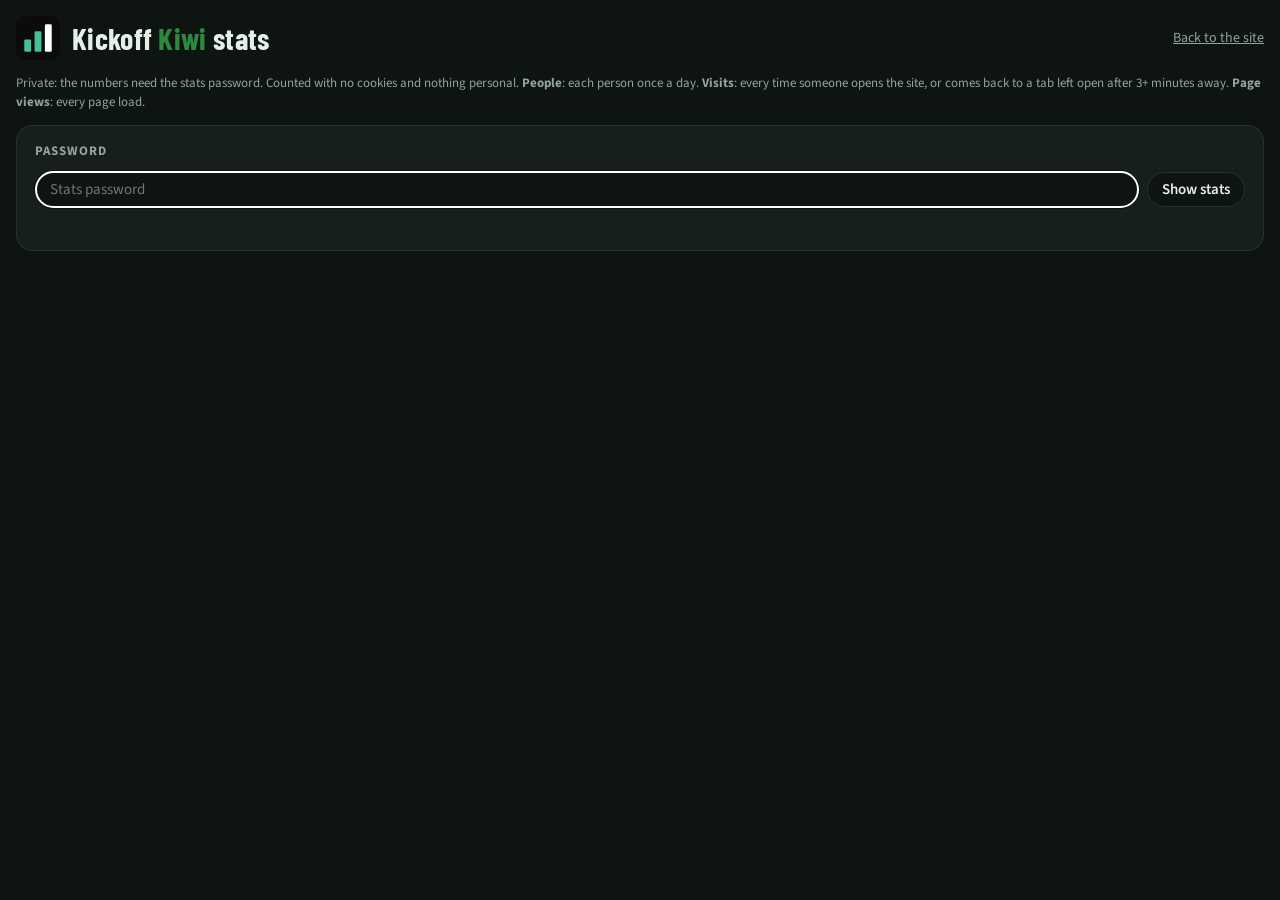
==== stats.html @ e0802a44 "Silver Ferns v Net Blacks game 1: result entered by hand from a match report Co-Authored-By: Claude " ====
<!doctype html>
<html lang="en">
<head>
<meta charset="utf-8">
<meta name="viewport" content="width=device-width, initial-scale=1, viewport-fit=cover">
<meta name="robots" content="noindex, nofollow">
<title>Kickoff Kiwi stats</title>
<meta name="theme-color" content="#0d6b4d">
<link rel="icon" href="icons/stats.svg">
<link rel="preconnect" href="https://fonts.googleapis.com">
<link rel="preconnect" href="https://fonts.gstatic.com" crossorigin>
<link rel="stylesheet" href="https://fonts.googleapis.com/css2?family=Barlow+Condensed:wght@600;700&family=Source+Sans+3:wght@400;600;700&display=swap">
<script>
// the colour theme before anything paints: this page's own pick, else the main page's
try { const a = JSON.parse(localStorage.getItem('sf.statsAccent') || localStorage.getItem('sf.accent') || '"green"'); if (a !== 'green') document.documentElement.dataset.accent = a; } catch {}
// and the charts' look (colours and style), this page's own pick
try { const c = JSON.parse(localStorage.getItem('sf.statsChart') || '"kiwi"'), L = { neon: ['kiwi', 'glow'], twilight: ['twilight', 'soft'], rata: ['rata', 'glow'], bush: ['bush', 'soft'], mono: ['mono', 'flat'] }[c] || ['kiwi', 'flat'];
  document.documentElement.dataset.chart = L[0]; document.documentElement.dataset.cstyle = L[1]; } catch {}
</script>
<style>
/* the site's own dark colours; chart series validated against the card surface (dataviz palette, dark steps) */
:root {
  color-scheme: dark;
  --paper: #0e1412; --surface: #161f1c; --ink: #e6eeea; --muted: #93a49d; --line: #25322d; --accent: #2b8a3e;
  --series-1: #3987e5; /* people */
  --series-2: #d95926; /* visits */
  --series-3: #199e70; /* page views */
  --other: #5f6e68; /* the rest, in a share bar */
  --f-display: 'Barlow Condensed', system-ui, sans-serif; --f-body: 'Source Sans 3', system-ui, sans-serif;
}
/* the charts' looks: each a set of three colours from the dataviz palette's dark steps, checked as a set for colour
   blindness and contrast on this surface (blue, orange, aqua; violet, yellow, magenta; magenta, blue, yellow; aqua,
   violet, yellow), or greys (Mono); and a style: flat, glow (a soft light round lines and bars) or soft (shading under
   the lines, bars that fade in). Switching looks only changes these, so nothing is redrawn or moves */
:root[data-chart="twilight"] { --series-1: #9085e9; --series-2: #c98500; --series-3: #d55181 }
:root[data-chart="rata"] { --series-1: #d55181; --series-2: #3987e5; --series-3: #c98500 }
:root[data-chart="bush"] { --series-1: #199e70; --series-2: #9085e9; --series-3: #c98500 }
:root[data-chart="mono"] { --series-1: var(--ink); --series-2: color-mix(in srgb, var(--ink) 58%, var(--surface)); --series-3: color-mix(in srgb, var(--ink) 34%, var(--surface)); --other: color-mix(in srgb, var(--ink) 18%, var(--surface)) }
.chartbox .area { display: none } :root[data-cstyle="soft"] .chartbox .area { display: inline }
:root[data-cstyle="glow"] .chartbox .ln, :root[data-cstyle="glow"] .spk polyline { filter: drop-shadow(0 0 4px currentColor) }
:root[data-cstyle="glow"] .chartbox .hb { filter: drop-shadow(0 0 5px var(--series-1)) }
:root[data-cstyle="glow"] :is(.bar .t i, .rank .t i) { box-shadow: 0 0 9px -1px var(--series-1) }
:root[data-cstyle="glow"] .heat i.hot { box-shadow: 0 0 10px -2px var(--series-1) }
:root[data-cstyle="soft"] :is(.bar .t i, .rank .t i) { background: linear-gradient(90deg, color-mix(in srgb, var(--series-1) 30%, transparent), var(--series-1)) }
:root[data-cstyle="soft"] .chartbox .hb { opacity: .85 }
* { box-sizing: border-box }
body { margin: 0; background: var(--paper); color: var(--ink); font-family: var(--f-body); font-size: 15px; line-height: 1.45; padding-top: env(safe-area-inset-top, 0px) }
.wrap { max-width: 1440px; margin: 0 auto; padding: 16px max(16px, env(safe-area-inset-right, 0px)) 40px max(16px, env(safe-area-inset-left, 0px)) }
header { display: flex; align-items: center; gap: 12px; margin-bottom: 14px }
header img { width: 44px; height: 44px }
header h1 { font-family: var(--f-display); font-size: 30px; line-height: 1; margin: 0; letter-spacing: .01em }
header h1 span { color: var(--accent) }
header a { margin-left: auto; color: var(--muted); font-size: 14px }
.note { color: var(--muted); font-size: 13px }
.card { background: var(--surface); border: 1px solid var(--line); border-radius: 16px; padding: 16px 18px; margin-top: 12px }
.card h2 { font-size: 13px; text-transform: uppercase; letter-spacing: .08em; color: var(--muted); margin: 0 0 10px; font-weight: 700 }
button, input { font: inherit; color: inherit }
.btn { border: 1px solid var(--line); background: var(--paper); border-radius: 999px; padding: 6px 14px; cursor: pointer; font-weight: 600; -webkit-tap-highlight-color: transparent }
.btn:active { filter: brightness(1.25); transform: scale(.97) }
.btn[aria-pressed="true"] { background: var(--ink); color: var(--paper); border-color: var(--ink) }
#gate form { display: flex; gap: 8px; flex-wrap: wrap; align-items: center }
#gate input { flex: 1 1 200px; min-width: 0; background: var(--paper); border: 1px solid var(--line); border-radius: 999px; padding: 7px 14px }
#gateMsg { margin-top: 8px; min-height: 1.4em }
.err { color: #ff8787 }
/* the top bar: the date range, the days it covers, the sections menu and Refresh. It stays at the top as the page
   scrolls; the menu opens over the page, so nothing under it moves. The range's buttons are a set width each, so picking
   one moves nothing */
.tbar { position: sticky; top: 0; z-index: 30; margin: 12px calc(-1 * max(16px, env(safe-area-inset-left, 0px))) 0; padding: 8px max(16px, env(safe-area-inset-left, 0px)); background: color-mix(in srgb, var(--paper) 94%, transparent); backdrop-filter: blur(8px); -webkit-backdrop-filter: blur(8px); border-bottom: 1px solid var(--line) }
.tbrow { display: flex; align-items: center; gap: 8px 10px }
.seg { display: grid; grid-template-columns: repeat(7, auto); padding: 2px; border: 1px solid var(--line); border-radius: 999px; background: var(--surface); flex: none }
.seg button { border: 0; background: none; border-radius: 999px; padding: 4px 12px; font: 600 13px/18px var(--f-body); color: var(--muted); cursor: pointer; white-space: nowrap; -webkit-tap-highlight-color: transparent }
.seg button:hover { color: var(--ink) } .seg button[aria-pressed="true"] { background: var(--ink); color: var(--paper) }
.seg .sm, .tbrow .ico svg + .lg { display: none } .tbrow .ico .lg { display: inline }
.rspan { flex: 1; min-width: 0; color: var(--muted); font-size: 13px; white-space: nowrap; overflow: hidden; text-overflow: ellipsis } .rspan.err { color: #ff8787 }
.btn.sm { display: inline-flex; align-items: center; gap: 5px; padding: 4px 12px; font-size: 13px; line-height: 18px; flex: none }
.btn.sm svg { width: 15px; height: 15px; flex: none } #jumpBtn svg { transition: transform .15s } #jumpBtn[aria-expanded="true"] svg { transform: rotate(180deg) }
#jumpBtn[aria-expanded="true"] { border-color: var(--muted) }
/* the theme menu: the page's theme and the charts' look, the same pickers as under This device, opening over the page
   at the bar's right end. Three a row, so the fifteen themes and six looks sit in even rows */
#lookBtn .chev { transition: transform .15s } #lookBtn[aria-expanded="true"] .chev { transform: rotate(180deg) } #lookBtn[aria-expanded="true"] { border-color: var(--muted) }
.lookmenu { position: absolute; right: max(16px, env(safe-area-inset-right, 0px)); top: calc(100% + 6px); width: min(540px, calc(100% - 32px)); max-height: min(78vh, 600px); overflow: auto; overscroll-behavior: contain; padding: 0 16px 16px; background: var(--surface); border: 1px solid var(--line); border-radius: 14px; box-shadow: 0 14px 34px rgba(0, 0, 0, .5) }
.lookmenu[hidden] { display: none } .lookmenu .thh:first-child { margin-top: 14px }
.lookmenu .swatches, .lookmenu .looks { grid-template-columns: repeat(3, minmax(0, 1fr)) }
.lookmenu .sw, .lookmenu .lk { min-width: 0; white-space: nowrap }
@media (max-width: 960px) { #lookBtn .lg { display: none } #lookBtn { padding: 4px 8px } } /* just its icon, so the days the range covers still show */
/* a small computer: the days the range covers on their own line under the buttons, as they don't fit beside them */
@media (min-width: 641px) and (max-width: 1099px) { .tbrow { flex-wrap: wrap } .rspan { order: 1; flex-basis: 100% } #jumpBtn { margin-left: auto } }
@media (min-width: 641px) and (max-width: 759px) { .seg .lg { display: none } .seg .sm { display: inline } } /* 3d, 7d, so the buttons fit one line */
.jump { position: absolute; left: max(16px, env(safe-area-inset-left, 0px)); right: max(16px, env(safe-area-inset-right, 0px)); top: calc(100% + 6px); max-height: min(72vh, 560px); overflow: auto; overscroll-behavior: contain; display: grid; grid-template-columns: repeat(auto-fill, minmax(190px, 1fr)); gap: 14px 22px; padding: 14px 18px 16px; background: var(--surface); border: 1px solid var(--line); border-radius: 14px; box-shadow: 0 14px 34px rgba(0, 0, 0, .5) }
.jump[hidden] { display: none }
.jump div { display: grid; gap: 1px; align-content: start }
.jump a { color: var(--ink); text-decoration: none; font-size: 14px; padding: 3px 6px; margin: 0 -6px; border-radius: 6px }
.jump a:hover, .jump a:focus-visible { background: color-mix(in srgb, var(--ink) 9%, transparent) }
.jump a.jg { font: 700 17px/1.2 var(--f-display); letter-spacing: .03em; text-transform: uppercase; color: var(--accent); margin-bottom: 2px }
@media (max-width: 640px) {
  .tbrow { flex-wrap: wrap } .seg { width: 100%; grid-template-columns: repeat(7, minmax(0, 1fr)) } .seg button { padding: 4px 0 }
  .seg .lg { display: none } .seg .sm { display: inline } .tbrow .ico .lg { display: none } .btn.sm.ico { padding: 4px 8px }
  .jump { grid-template-columns: repeat(2, minmax(0, 1fr)); gap: 12px 14px; padding: 12px 14px 14px } .jump a { font-size: 13.5px }
  #lookBtn .lg { display: none } #lookBtn { padding: 4px 8px } .lookmenu { padding: 0 12px 14px }
  .lookmenu .sw, .lookmenu .lk { font-size: 12px; padding-right: 8px }
}
/* phones: the menu a little wider, and each theme by its first name (Pōhutukawa, Kōwhai, Moana) so every name fits */
.sw .ts { display: none }
@media (max-width: 460px) {
  .lookmenu { right: 10px; width: calc(100% - 20px); padding: 0 10px 12px } .lookmenu .sw { padding: 4px 7px 4px 5px; gap: 5px }
  .lookmenu .sw .tl { display: none } .lookmenu .sw .ts { display: inline }
}
/* a group of cards: its name, with a line to the end of the row */
.grp { display: flex; align-items: baseline; gap: 10px; margin: 30px 0 0; font: 700 22px/1 var(--f-display); letter-spacing: .03em; text-transform: uppercase; color: var(--ink) }
.grp::after { content: ""; flex: 1; align-self: center; height: 1px; background: var(--line) }
.grp .gsub { font: 500 13px var(--f-body); letter-spacing: 0; text-transform: none; color: var(--muted) }
.grp .gsub:empty::after { content: "\a0" } /* its line kept when it has nothing to say, so the cards under it stay put */
.grp, .card { scroll-margin-top: calc(var(--tbh, 56px) + 12px) }
#g-overview { margin-top: 20px }
/* the headline: visits in the range, then the tiles */
.hero { display: flex; flex-wrap: wrap; align-items: baseline; gap: 6px 14px }
.hero .big { font-size: 56px; font-weight: 700; line-height: 1 }
.hero .lbl { color: var(--muted) }
/* the line by the number keeps a set number of lines at each width (one beside it on a wide screen, two under it on a
   small computer, three on a phone), and each tile's foot two (three for the app and taps), so nothing under them moves
   when the range changes */
.hero .lbl { flex: 1 1 0; min-width: 0; display: -webkit-box; -webkit-box-orient: vertical; -webkit-line-clamp: 1; overflow: hidden }
@media (max-width: 1099px) { .hero .lbl { flex-basis: 100%; -webkit-line-clamp: 2; min-height: calc(2 * 1.45em) } }
@media (max-width: 640px) { .hero .lbl { -webkit-line-clamp: 3; min-height: calc(3 * 1.45em) } }
.tile .s { display: -webkit-box; -webkit-box-orient: vertical; -webkit-line-clamp: 2; overflow: hidden; min-height: calc(2 * 1.45em) }
.tile:nth-child(n+5) .s { -webkit-line-clamp: 3; min-height: calc(3 * 1.45em) }
.tiles { display: grid; grid-template-columns: repeat(auto-fit, minmax(150px, 1fr)); gap: 10px; margin-top: 14px }
@media (min-width: 641px) and (max-width: 1099px) { .tiles { grid-template-columns: repeat(3, minmax(0, 1fr)) } } /* six tiles: three and three */
.tile { border: 1px solid var(--line); border-radius: 12px; padding: 10px 12px; background: var(--paper) }
.tile .l { color: var(--muted); font-size: 13px }
.tile .v { font-size: 24px; font-weight: 700; line-height: 1.2 }
.tile .s { color: var(--muted); font-size: 13px }
#waits table td:not(:first-child), #waits table th:not(:first-child), #blkDays table td:not(:first-child), #blkDays table th:not(:first-child) { text-align: right } #blkDays .tbl { margin-top: 10px }
/* the daily chart */
.legend { display: flex; gap: 14px; flex-wrap: wrap; font-size: 13px; color: var(--muted); margin-bottom: 6px }
.legend i { display: inline-block; width: 16px; height: 2px; border-radius: 1px; vertical-align: middle; margin-right: 6px }
/* a small graph's own date-range buttons, beside its legend (the same range as the bar at the top: one changes all) */
/* (where the two don't fit one line the buttons go above the legend: the row wraps upwards) */
.lrow { display: flex; flex-wrap: wrap-reverse; align-items: center; gap: 6px 12px; margin-bottom: 6px } .lrow .legend { flex: 0 1 auto; margin-bottom: 0 }
.seg.mini { margin-left: auto } .seg.mini button { padding: 2px 8px; font-size: 12px }
@media (max-width: 640px) { .seg.mini button { padding: 3px 0 } }
.chartbox { position: relative }
.chartbox svg { display: block; width: 100%; height: var(--ch, 240px); overflow: visible; touch-action: pan-y }
#hours svg { height: 170px }
/* the top line: new errors to look at, or that there are none; one line either way, so nothing below moves */
.erralert { display: flex; align-items: center; gap: 8px 12px; min-height: 44px; margin-top: 12px; padding: 6px 8px 6px 14px; border-radius: 12px; border: 1px solid var(--line); background: var(--surface); font-size: 14px }
.erralert .m { flex: 1; min-width: 0; white-space: nowrap; overflow: hidden; text-overflow: ellipsis }
.erralert.on { border-color: #e8590c; background: color-mix(in srgb, #e8590c 14%, var(--surface)) } .erralert.on .m b { color: #ff922b }
.erralert .btn { padding: 4px 12px; font-size: 13px; white-space: nowrap; color: inherit; text-decoration: none }
.erralert:not(.on) { color: var(--muted) } @media (max-width: 560px) { .erralert .ex { display: none } }
/* errors read as full sentences: no bar, the text wraps */
/* a network's name is long ("Comcast Cable (United States)"): more room for it, less for the bar */
.nets .bar { grid-template-columns: minmax(0, 1fr) minmax(0, 3.5em) var(--nw, auto) }
#error { grid-auto-rows: auto; max-height: calc(10 * 21px + 9 * 7px); overflow: hidden } #error.all { overflow-y: auto } #error .bar { grid-template-columns: minmax(0, 1fr) var(--nw, auto) } #error .bar .t { display: none } #error .bar .k { white-space: normal; overflow-wrap: anywhere; font-size: 13px }
.chartbox text { fill: var(--muted); font-size: 11px; font-family: var(--f-body) }
.chartbox .end { font-size: 12px; font-weight: 600; fill: var(--ink) }
.chartbox .peak { font-size: 11px; font-weight: 700; fill: var(--ink); paint-order: stroke; stroke: var(--surface); stroke-width: 3px; stroke-linejoin: round }
/* a graph's own buttons, on its heading: lines or bars, and the same graph opened big */
.card h2.ch { display: flex; align-items: center; gap: 8px; min-height: 24px }
.card h2.ch .note { flex: 1 1 0; min-width: 0; white-space: nowrap; overflow: hidden; text-overflow: ellipsis }
.ctools { margin-left: auto; display: inline-flex; gap: 4px; flex: none }
.ctools button { display: inline-flex; align-items: center; justify-content: center; width: 28px; height: 24px; padding: 0; border: 1px solid var(--line); background: var(--paper); color: var(--muted); border-radius: 8px; cursor: pointer; -webkit-tap-highlight-color: transparent }
.ctools button svg { width: 15px; height: 15px; fill: none; stroke: currentColor; stroke-width: 2.4; stroke-linecap: round; stroke-linejoin: round }
.ctools button[aria-pressed="true"] { color: var(--ink); border-color: var(--muted); background: var(--surface) }
.ctools [data-big], .ctools [data-opt="curve"] { margin-left: 4px }
/* on a phone the buttons sit on their own line under the heading, always, so the heading's note keeps its room */
@media (max-width: 640px) { .card h2.ch { flex-wrap: wrap } .card h2.ch .ctools { flex: 0 0 100%; margin-left: 0 } .card h2.ch .ctools [data-kind="line"] { margin-left: auto } }
#big { width: min(1320px, calc(100vw - 24px)); max-width: none; max-height: none; padding: 0 18px 16px; border: 1px solid var(--line); border-radius: 16px; background: var(--surface); color: var(--ink) }
#big::backdrop { background: rgba(0, 0, 0, .6) }
#big .dh { display: flex; align-items: center; flex-wrap: wrap; gap: 10px; padding: 14px 44px 12px 0 }
@media (max-width: 640px) { #big .dh { padding-right: 0 } #big .dh > :nth-child(3) { margin-right: 44px } #big .seg { order: 3 } #big .ctools[role="group"] { order: 4 } #big .ctools[role="group"] .zl:first-child { margin-left: 0 } }
#big .ctools { margin-left: 0 }
.ctools .zl { align-self: center; margin: 0 2px 0 8px; font: 600 12px/1 var(--f-body); color: var(--muted) }
.ctools [data-zoom] { font: 700 16px/1 var(--f-body) } .ctools [data-zoom="reset"] { width: auto; padding: 0 9px; margin-left: 6px; font: 600 12px/1 var(--f-body) }
.ctools button:disabled { opacity: .38; cursor: default }
#bigLegend .zhint { margin-left: auto } #bigchart.zoomed .hit { cursor: grab }
@media (max-width: 760px) { #bigLegend .zhint { display: none } }
#big h3 { margin: 0 6px 0 0; font: 700 24px/1.1 var(--f-display); min-width: 0 }
#big .x { position: absolute; top: 12px; right: 14px; flex: none; width: 32px; height: 32px; border-radius: 50%; border: 1px solid var(--line); background: var(--paper); cursor: pointer; font-size: 18px; line-height: 1 }
.tip { position: absolute; top: 0; pointer-events: none; background: var(--paper); border: 1px solid var(--line); border-radius: 10px; padding: 6px 10px; font-size: 13px; white-space: nowrap; box-shadow: 0 8px 20px rgba(0,0,0,.35); transform: translateX(-50%) }
.tip .d { color: var(--muted); font-size: 12px }
.tip .row { display: flex; align-items: center; gap: 6px }
.tip .row i { width: 12px; height: 2px; border-radius: 1px; display: inline-block }
.tip b { font-weight: 700 }
/* when people visit: a row a day of the week, a square an hour, darker for more page views (one colour, light to dark) */
.heat { display: grid; grid-template-columns: 2.6em repeat(24, minmax(0, 1fr)); gap: 3px; align-items: center; font-size: 11px; color: var(--muted); position: relative; touch-action: pan-y }
.heat i { display: block; aspect-ratio: 1.5; border-radius: 3px; background: color-mix(in srgb, var(--series-1) var(--v), var(--paper)); cursor: default }
.heat i:hover { outline: 1.5px solid var(--ink); outline-offset: 1px }
.heat .hh { text-align: left; white-space: nowrap; overflow: visible } .heat .hd { text-align: left }
.hkey { display: flex; align-items: center; gap: 6px; margin-top: 10px; font-size: 12px; color: var(--muted) }
.hkey b { display: block; width: 120px; height: 8px; border-radius: 4px; background: linear-gradient(90deg, color-mix(in srgb, var(--series-1) 6%, var(--paper)), var(--series-1)) }
@media (max-width: 640px) { .heat { gap: 2px; grid-template-columns: 2.2em repeat(24, minmax(0, 1fr)) } .heat i { aspect-ratio: .8; border-radius: 2px } }
/* a split (phone, computer, tablet): one bar in shares, a line a part with its count and share, then each day's split */
.share .sb { display: flex; gap: 2px; height: 14px; border-radius: 4px; overflow: hidden }
.share .sb i { display: block; height: 100%; min-width: 3px } .share .sb i:first-child { border-radius: 4px 0 0 4px } .share .sb i:last-child { border-radius: 0 4px 4px 0 }
.share .sl { display: grid; grid-template-columns: 12px minmax(0, 1fr) auto 3.2em; gap: 4px 8px; align-items: center; margin-top: 10px; font-size: 14px }
.share .sl i { width: 10px; height: 10px; border-radius: 3px } .share .sl .n { font-weight: 700; text-align: right; font-variant-numeric: tabular-nums } .share .sl .pc { color: var(--muted); text-align: right; font-variant-numeric: tabular-nums; font-size: 13px }
.share .sl .k { overflow: hidden; text-overflow: ellipsis; white-space: nowrap }
.share .sd { margin-top: 12px } .share .sd .dl2 { display: flex; justify-content: space-between; font-size: 11px; color: var(--muted); margin-top: 3px }
.share .cols { display: flex; gap: 2px; height: 40px; align-items: stretch; position: relative }
.share .cols > span { flex: 1 1 0; min-width: 1px; display: flex; flex-direction: column-reverse; border-radius: 2px; overflow: hidden; gap: 1px }
.share .cols > span > i { display: block; min-height: 0 } .share .cols > span:hover { outline: 1px solid var(--ink) }
.share .sd .lbl { font-size: 11px; color: var(--muted); margin-bottom: 4px; text-transform: uppercase; letter-spacing: .06em }
/* a popular row's own line over the days */
.rank .spk { width: 44px; height: 16px; display: block; overflow: visible } .rank .spk polyline { fill: none; stroke: currentColor; stroke-width: 1.5; stroke-linejoin: round; stroke-linecap: round; color: var(--series-1) }
/* the chart looks, as swatches: three colours and a name */
.looks { display: grid; grid-template-columns: repeat(6, max-content); gap: 6px }
.lk { display: inline-flex; align-items: center; gap: 7px; font: 600 13px var(--f-body); color: var(--ink); background: var(--paper); border: 1px solid var(--line); border-radius: 999px; padding: 4px 12px 4px 8px; cursor: pointer }
.lk .d { display: inline-flex; gap: 2px; flex: none } .lk .d i { width: 9px; height: 14px; border-radius: 3px }
.lk[aria-pressed="true"] { border-color: var(--accent); box-shadow: inset 0 0 0 1px var(--accent) }
.lk[data-look="neon"] .d i, .lk[data-look="rata"] .d i { box-shadow: 0 0 6px -1px currentColor }
@media (max-width: 760px) { .looks { grid-template-columns: repeat(3, minmax(0, 1fr)) } }
/* bar lists */
/* a group's cards in even rows (three across a wide screen, two on a small computer, one on a phone), each card as tall
   as its row with its note at the foot; a card with several lists takes two rows. A long list shows its first ten and
   Show all scrolls the rest in the same space, so no card changes size */
.grid { display: grid; grid-template-columns: repeat(3, minmax(0, 1fr)); grid-auto-flow: row dense; gap: 12px; margin-top: 12px; align-items: stretch }
.grid > .card { margin: 0; display: flex; flex-direction: column; min-width: 0 } .grid.two { grid-template-columns: repeat(2, minmax(0, 1fr)) }
.card > h2 + .thh { margin-top: 0 }
.grid > .card > .note:last-child { margin-top: auto; padding-top: 10px; margin-bottom: 0 }
.pop.nodl .rank li { grid-template-columns: 1.6em minmax(0, 1fr) 44px var(--nw, auto) 0 } .pop.nodl .rank .dl { display: none }
@media (max-width: 1099px) { .grid { grid-template-columns: repeat(2, minmax(0, 1fr)) }
  .grid:not(.pop):not(.two) > .card:last-child:nth-child(odd), .grid.pop > .card:first-child { grid-column: 1 / -1 } }
@media (max-width: 640px) { .grid, .grid.two { grid-template-columns: minmax(0, 1fr) }
  .tiles { grid-template-columns: repeat(2, minmax(0, 1fr)) } .tiles > .tile:last-child:nth-child(odd) { grid-column: 1 / -1 } /* six tiles: three rows of two (an odd one out goes across) */
  .grp { flex-wrap: wrap; row-gap: 6px } .grp .gsub { order: 3; flex-basis: 100% } }
/* the popular lists: a row each (rank, name, how many, the change on the days before), a thin bar under the name */
.rank { list-style: none; margin: 0; padding: 0; display: grid; grid-auto-rows: 34px; max-height: calc(10 * 34px); overflow: hidden }
.rank.all { overflow-y: auto; overscroll-behavior: contain; scrollbar-width: thin }
.rank li { display: grid; grid-template-columns: 1.6em minmax(0, 1fr) 44px var(--nw, auto) 4.4em; grid-template-rows: auto 3px; column-gap: 6px; row-gap: 3px; align-content: center; font-size: 14px }
.rank .rk { grid-row: 1 / 3; align-self: center; color: var(--muted); font-size: 12px; font-variant-numeric: tabular-nums; text-align: right }
.rank .k { min-width: 0; overflow: hidden; text-overflow: ellipsis; white-space: nowrap } .rank .k small { color: var(--muted); font-size: 12px; margin-left: 5px }
.rank .n { font-weight: 700; font-variant-numeric: tabular-nums; text-align: right }
.rank .dl { color: var(--muted); font-size: 12px; font-variant-numeric: tabular-nums; text-align: right; white-space: nowrap }
.rank .t { grid-column: 2 / 5; height: 3px; border-radius: 2px; background: color-mix(in srgb, var(--ink) 7%, transparent) } .rank .t i { display: block; height: 100%; border-radius: 2px; background: var(--series-1); min-width: 2px }
.rank .empty { display: block; padding-top: 6px }
.more { align-self: flex-start; margin-top: 8px; border: 1px solid var(--line); background: var(--paper); border-radius: 999px; padding: 2px 11px; font: 600 12.5px/18px var(--f-body); color: var(--muted); cursor: pointer }
.more:hover { color: var(--ink); border-color: var(--muted) } .more[hidden] { display: none }
/* the two charts side by side on a wide screen */
.ovw > .card { min-width: 0 } .ov-g { grid-area: g } .ov-v { grid-area: v } .ov-e { grid-area: e } .ov-b { grid-area: b }
@media (min-width: 1100px) { .ovw { display: grid; grid-template-columns: repeat(2, minmax(0, 1fr)); column-gap: 12px; grid-template-areas: "g g" "v v" "e b"; align-items: stretch } }
/* wide enough for three: the summary and the two charts side by side, the summary's lines spread to the charts' height
   with each label over its line, and the hours chart as tall as the days one */
@media (min-width: 1360px) {
  .ovw { grid-template-columns: minmax(0, 1.2fr) minmax(0, 1fr) minmax(0, 1fr); grid-template-areas: "g e b" "v v v" }
  .ov-g { display: flex; flex-direction: column } .ov-g .glance { flex: 1; display: grid; grid-auto-rows: 1fr }
  .ov-g .glance li { grid-template-columns: minmax(0, 1fr); align-content: center; padding: 4px 0 }
  .ov-b { display: flex; flex-direction: column } #hours { margin-top: auto } #hours svg { height: 250px }
}
@media (min-width: 1100px) { .duo { display: grid; grid-template-columns: 1fr 1fr; gap: 12px; align-items: stretch } .duo > .card { margin-top: 12px } }
.bars { display: grid; gap: 7px; grid-auto-rows: 21px }
.bars.cap { height: calc(10 * 21px + 9 * 7px); overflow: hidden } .bars.cap.all { overflow-y: auto; overscroll-behavior: contain; scrollbar-width: thin; padding-right: 4px }
/* data coverage: a row a sport, each figure coloured by how complete it is */
.cov { width: 100%; border-collapse: collapse; font-size: 14px }
.cov th { font-size: 11px; text-transform: uppercase; letter-spacing: .06em; color: var(--muted); font-weight: 700; text-align: center; padding: 4px 6px }
.cov th:first-child, .cov td:first-child { text-align: left }
.cov td { padding: 6px; border-top: 1px solid var(--line); text-align: center; white-space: nowrap }
/* At a glance: five set lines, each a label and one sentence that goes to its section; the same height in every range */
.glance { list-style: none; margin: 0; padding: 0 }
.glance li { display: grid; grid-template-columns: 8.2em minmax(0, 1fr); column-gap: 12px; align-items: baseline; padding: 7px 0; border-top: 1px solid var(--line); font-size: 15px; line-height: 1.45 }
.glance li:first-child { border-top: 0; padding-top: 0 } .glance li:last-child { padding-bottom: 0 }
.glance .gl { font-size: 12px; letter-spacing: .06em; text-transform: uppercase; color: var(--muted); font-weight: 700 }
.glance a { color: inherit; text-decoration: none; min-width: 0; height: 1.45em; overflow: hidden; display: -webkit-box; -webkit-line-clamp: 1; -webkit-box-orient: vertical }
.glance a:hover b, .glance a:focus-visible b { text-decoration: underline } .glance .mu { color: var(--muted) }
.glance .up { color: #51cf66; font-weight: 700 } .glance .dn { color: #ff8787; font-weight: 700 } .glance .al { color: #ff922b; font-weight: 700 }
@media (max-width: 640px) { .glance li { grid-template-columns: minmax(0, 1fr) } .glance li:not(.one) a { height: 2.9em; -webkit-line-clamp: 2 } }
/* Wanted and not found: two lists of eight set rows, side by side (one under the other on a phone) */
.wtop { margin: 0 0 12px; font-size: 15px; line-height: 1.45; height: 2.9em; overflow: hidden; display: -webkit-box; -webkit-line-clamp: 2; -webkit-box-orient: vertical }
.wcols { display: grid; grid-template-columns: repeat(2, minmax(0, 1fr)); gap: 8px 28px } .wcols > div { min-width: 0 }
.want { list-style: none; margin: 0; padding: 0; display: grid; grid-auto-rows: 40px }
.want li { display: grid; grid-template-columns: 1.4em minmax(0, 1fr) auto 3.2em; grid-template-rows: auto 4px; column-gap: 8px; row-gap: 4px; align-content: center; font-size: 14px }
.want .rk { grid-row: 1 / 3; align-self: center; color: var(--muted); font-size: 12px; text-align: right; font-variant-numeric: tabular-nums }
.want .k { min-width: 0; overflow: hidden; text-overflow: ellipsis; white-space: nowrap; font-weight: 600 }
.want .d { color: var(--muted); font-size: 12px; white-space: nowrap } .want .n { font-weight: 700; text-align: right; font-variant-numeric: tabular-nums }
.want .t { grid-column: 2 / 5; display: flex; gap: 2px; height: 4px; border-radius: 2px; background: color-mix(in srgb, var(--ink) 7%, transparent); overflow: hidden }
.want .t i { display: block; height: 100%; background: var(--series-1); border-radius: 2px } .want .t i.w2 { background: var(--series-2) } .want .t i.w3 { background: var(--series-3) }
.want li.none .k { color: var(--muted); font-weight: 400 }
.wkey { display: flex; flex-wrap: wrap; gap: 4px 14px; margin-top: 8px; font-size: 12px; color: var(--muted) } .wkey i { display: inline-block; width: 9px; height: 9px; border-radius: 2px; background: var(--series-1); margin-right: 5px } .wkey i.w2 { background: var(--series-2) } .wkey i.w3 { background: var(--series-3) }
@media (max-width: 640px) { .wcols { grid-template-columns: minmax(0, 1fr); gap: 18px } .wtop { height: 5.8em; -webkit-line-clamp: 4 } }
.gaplist { margin: 12px 0 0; padding-left: 18px; font-size: 13px; line-height: 1.5 } .gaplist b { margin-right: 6px }
/* a competition takes a set number of lines (its name, then what was missing, on a phone or a small computer; one line
   on a wide screen), so the list keeps its size whatever the range */
.gaplist li { white-space: nowrap; overflow: hidden; text-overflow: ellipsis }
@media (max-width: 1099px) { .gaplist li b { display: block; overflow: hidden; text-overflow: ellipsis } } .cov td.c { font-weight: 700 } .cov td .muted { color: var(--muted); font-weight: 500 } .cov td.c small { display: block; font-size: 11px; font-weight: 500; color: var(--muted) }
.cov td.ok { color: #2f9e44 } .cov td.mid { color: #e8890c } .cov td.low { color: #e03131 } .cov td.na { color: var(--muted) }
.cov tr.tot td { font-weight: 800; border-top: 2px solid var(--line) }
.covwrap { overflow-x: auto }
/* what's behind a coverage figure: a tile or a figure in either table opens a pop-up of the games or sides missing it
   and those that have it, from the latest feed. The pop-up is a set size, so switching between the two moves nothing */
.cvt-tiles .tile, .cov td[data-det] { cursor: pointer }
.cvt-tiles .tile:hover { border-color: var(--muted) }
.cov td[data-det]:hover { background: color-mix(in srgb, var(--ink) 7%, transparent) }
#det { width: min(640px, calc(100vw - 24px)); height: min(82vh, 700px); max-width: none; max-height: none; padding: 0; border: 1px solid var(--line); border-radius: 16px; background: var(--surface); color: var(--ink) }
#det::backdrop { background: rgba(0, 0, 0, .6) }
#det[open] { display: flex; flex-direction: column }
#det .dh { display: flex; align-items: center; gap: 10px; padding: 14px 14px 4px 18px }
#det h3 { margin: 0; font: 700 24px/1.1 var(--f-display); min-width: 0 }
#det .x { margin-left: auto; flex: none; width: 32px; height: 32px; border-radius: 50%; border: 1px solid var(--line); background: var(--paper); cursor: pointer; font-size: 18px; line-height: 1 }
#det .dsum { padding: 0 18px; color: var(--muted); font-size: 13px; min-height: 1.45em }
#det .dtabs { display: flex; gap: 6px; padding: 8px 18px 10px; border-bottom: 1px solid var(--line) }
#det .dtabs button { border: 1px solid var(--line); background: var(--paper); border-radius: 999px; padding: 3px 12px; font-size: 14px; font-weight: 600; cursor: pointer }
#det .dtabs button[aria-selected="true"] { background: var(--ink); color: var(--paper); border-color: var(--ink) }
#det .dtabs button[hidden] { display: none }
#det .dbody { flex: 1; overflow: auto; padding: 4px 18px 18px; overscroll-behavior: contain; outline: none } /* focused on opening, so the keys scroll it */
#det h4 { margin: 14px 0 2px; font-size: 12px; text-transform: uppercase; letter-spacing: .07em; color: var(--muted) }
#det details { border-top: 1px solid var(--line) } #det h4 + details, #det .dbody > details:first-child { border-top: 0 }
#det summary { cursor: pointer; padding: 6px 0; font-weight: 600; font-size: 14px }
#det summary .n { color: var(--muted); font-weight: 500 }
#det ul { list-style: none; margin: 0 0 8px; padding: 0 0 0 14px }
#det li { display: flex; gap: 10px; font-size: 13px; padding: 2px 0; border-top: 1px dashed var(--line) } #det li:first-child { border-top: 0 }
#det li .w { margin-left: auto; color: var(--muted); text-align: right; flex: none; max-width: 50% }
#det .none { color: var(--muted); font-size: 14px; padding: 12px 0 }
@media (max-width: 560px) { /* the summary takes two lines; a way to watch goes under its game */
  #det .dsum { min-height: 2.9em }
  #det li { flex-wrap: wrap; row-gap: 0 } #det li .w { flex-basis: 100%; margin-left: 0; max-width: none; text-align: left; font-size: 12px }
}
/* back to the top, as on the main page: shown once the page is scrolled well down */
.totop { position: fixed; right: max(16px, env(safe-area-inset-right, 0px)); bottom: max(16px, env(safe-area-inset-bottom, 0px)); z-index: 40; width: 46px; height: 46px; border-radius: 50%; border: 1px solid var(--line); background: var(--ink); color: var(--paper); font-size: 22px; line-height: 1; cursor: pointer; box-shadow: 0 6px 18px rgba(0,0,0,.2) }
.totop[hidden] { display: none }
.gaps details { border-top: 1px solid var(--line); padding: 6px 0 } .gaps summary { cursor: pointer; font-weight: 700; font-size: 14px }
/* research: a sweep each, its findings grouped, each with what was done and where it came from (and whether its terms allow use) */
.rsw { margin-top: 10px; border-top: 1px solid var(--line); padding-top: 8px } .rsw > summary { cursor: pointer; font-weight: 700; font-size: 14px } .rsw > p { margin: 6px 0 0 }
.rsw h3 { font-size: 12px; text-transform: uppercase; letter-spacing: .07em; color: var(--muted); margin: 12px 0 4px }
.rsw ul { list-style: none; margin: 0; padding: 0; display: grid; gap: 6px; font-size: 13px; line-height: 1.45 }
.rsw li { display: grid; grid-template-columns: 6.2em 1fr; gap: 8px; align-items: baseline }
.rst { font: 700 10.5px/1 var(--f-body, inherit); letter-spacing: .05em; text-transform: uppercase; padding: 3px 6px; border-radius: 999px; text-align: center; white-space: nowrap }
.rst.done { background: color-mix(in srgb, #51cf66 22%, transparent); color: #8ce99a } .rst.todo { background: color-mix(in srgb, #fcc419 22%, transparent); color: #ffe066 }
.rst.idea { background: color-mix(in srgb, #4dabf7 22%, transparent); color: #a5d8ff } .rst.no { background: color-mix(in srgb, #ff6b6b 20%, transparent); color: #ffa8a8 } .rst.ok { background: color-mix(in srgb, var(--muted) 22%, transparent); color: var(--ink) }
.rsrc { color: var(--muted); font-size: 12px } .rsrc a { color: inherit } .rsrc .rv { font-style: italic }
.added { margin-top: 10px; border-top: 1px solid var(--line); padding-top: 6px } .added summary { cursor: pointer; font-weight: 700; font-size: 14px } .added ul { margin: 6px 0 0; padding-left: 18px; font-size: 13px; line-height: 1.5 } .added b { margin-right: 6px } .added .by { color: var(--muted); white-space: nowrap }
.gaps p { margin: 6px 0 0 14px; font-size: 13px } .gaps b { color: var(--muted); font-weight: 700 }
/* coverage over time: a tile a measure, three a row (two on a phone) so the six sit in even rows, each with a sparkline
   of every version; then a row a sport. The sparkline's box is a set height, so nothing moves when it's drawn */
.cvt-tiles { position: relative; display: grid; grid-template-columns: repeat(3, minmax(0, 1fr)); gap: 10px }
.cvt-tiles .s { white-space: nowrap; overflow: hidden; text-overflow: ellipsis }
.spark { height: 40px; margin-top: 8px; touch-action: pan-y }
.spark svg { display: block; width: 100%; height: 40px; overflow: visible }
.cvt .cov { margin-top: 12px }
.cvt th .sm { display: none }
@media (min-width: 561px) { .cvt .cov { table-layout: fixed } .cvt .cov th:first-child { width: 20% } } /* even columns */
@media (max-width: 560px) {
  .cvt-tiles { grid-template-columns: repeat(2, minmax(0, 1fr)) }
  .cvt-tiles .s span { display: block; overflow: hidden; text-overflow: ellipsis } /* the change, then "since v376" */
  .cvt th .lg { display: none } .cvt th .sm { display: inline } /* short column names, so the table fits a phone */
  .cvt .cov th { text-transform: none; letter-spacing: 0 } .cvt .cov td { font-size: 13px }
  .cvt .cov th, .cvt .cov td { padding-left: 2px; padding-right: 2px }
}
/* the number column is a set width for each list (see fitNums), so every row's bar starts and ends in the same place */
.bar { display: grid; grid-template-columns: minmax(0, 1.3fr) minmax(0, 1fr) var(--nw, auto); align-items: center; gap: 8px; font-size: 14px }
.bar .k { overflow: hidden; text-overflow: ellipsis; white-space: nowrap }
.bar .t { height: 10px; position: relative }
.bar .t i { position: absolute; left: 0; top: 0; bottom: 0; background: var(--series-1); border-radius: 0 4px 4px 0; min-width: 2px }
.bar .n { font-variant-numeric: tabular-nums; color: var(--ink); font-weight: 600; text-align: right }
.empty { color: var(--muted); font-size: 14px }
/* reports sent from the site: newest first, each with when, what it's about and the note */
.reps { display: grid; grid-template-columns: minmax(0, 1fr); gap: 10px; max-height: 420px; overflow: auto } /* one long word breaks, never widens the list */
.rep { border-top: 1px solid var(--line); padding-top: 8px } .rep:first-child { border-top: 0; padding-top: 0 }
.rep .rh { font-size: 13px; color: var(--muted); overflow-wrap: anywhere } .rep .rh b { color: var(--ink) }
.rep .idea { color: var(--accent); font-weight: 700 }
/* the feed's last build: a set height (a long list scrolls), so the card is the same size whatever it says */
.fbuild { display: grid; grid-template-columns: minmax(0, 1fr); align-content: start; gap: 8px; height: 200px; overflow-y: auto; overscroll-behavior: contain }
.fbuild .rep p { font-size: 13px }
/* an odd card out at the end of a two-across group goes across the row */
.grid.two > .card:last-child:nth-child(odd) { grid-column: 1 / -1 }
.rep p { margin: 3px 0 0; font-size: 15px; white-space: pre-wrap; overflow-wrap: anywhere }
details.tbl summary { cursor: pointer; font-weight: 600 }
table { width: 100%; border-collapse: collapse; margin-top: 8px; font-size: 14px; font-variant-numeric: tabular-nums }
th, td { text-align: right; padding: 4px 8px; border-bottom: 1px solid var(--line) }
th:first-child, td:first-child { text-align: left }
th { color: var(--muted); font-weight: 600 }
.me { display: flex; gap: 10px; align-items: center; flex-wrap: wrap }
/* the site's colour themes (dark), the same ten as the main page's Settings > Theme; this page keeps its own choice */
:root[data-accent="ocean"] { --paper: #0c1218; --surface: #141c24; --ink: #e4edf5; --muted: #8fa2b5; --line: #233142; --accent: #5cb3ff; }
:root[data-accent="red"] { --paper: #130e0e; --surface: #1d1615; --ink: #f1e7e5; --muted: #ad9a97; --line: #352927; --accent: #ff7b72; }
:root[data-accent="black"] { --paper: #0a0a0a; --surface: #151515; --ink: #eeeeee; --muted: #9a9a9a; --line: #2a2a2a; --accent: #f1f1f1; }
:root[data-accent="kowhai"] { --paper: #12100a; --surface: #1c1910; --ink: #f2ecdc; --muted: #aba189; --line: #332e1f; --accent: #f5c542; }
:root[data-accent="paua"] { --paper: #0a1314; --surface: #111e1f; --ink: #e0f0f0; --muted: #8ba9aa; --line: #1f3536; --accent: #3ccfcf; }
:root[data-accent="purple"] { --paper: #100d17; --surface: #181422; --ink: #ebe6f6; --muted: #a39bb6; --line: #2d2640; --accent: #a98bff; }
:root[data-accent="orange"] { --paper: #140f0b; --surface: #1e1712; --ink: #f3e8de; --muted: #b09d8c; --line: #382a20; --accent: #ff8a4c; }
:root[data-accent="lime"] { --paper: #0e120a; --surface: #161c10; --ink: #e8f0dc; --muted: #9cab89; --line: #2a3420; --accent: #a9e34b; }
:root[data-accent="pink"] { --paper: #140c10; --surface: #1e1419; --ink: #f4e4eb; --muted: #b398a5; --line: #38242e; --accent: #f783ac; }
:root[data-accent="kauri"] { --paper: #12100c; --surface: #1c1813; --ink: #f1e9df; --muted: #ab9d8d; --line: #342b21; --accent: #d9a26a; }
:root[data-accent="silver"] { --paper: #0e1113; --surface: #171b1e; --ink: #e8edf0; --muted: #9aa6ae; --line: #2a3136; --accent: #c5d0d8; }
:root[data-accent="tui"] { --paper: #0d0d18; --surface: #151524; --ink: #e7e7f8; --muted: #9d9dc0; --line: #27273f; --accent: #8f95ff; }
:root[data-accent="navy"] { --paper: #0a0e16; --surface: #121826; --ink: #e3e9f4; --muted: #8e9bb3; --line: #222c40; --accent: #7d9fd6; }
:root[data-accent="olive"] { --paper: #10110a; --surface: #191a10; --ink: #eef0dd; --muted: #a5a88a; --line: #2f3120; --accent: #bcc75e; }
.thh { margin: 16px 0 8px; font: 700 13px var(--f-body); text-transform: uppercase; letter-spacing: .06em; color: var(--muted) }
/* five a row (three on a phone), so the fifteen themes sit in even rows */
.swatches { display: grid; grid-template-columns: repeat(5, max-content); gap: 6px }
@media (max-width: 760px) { .swatches { grid-template-columns: repeat(3, minmax(0, 1fr)) } .swatches .swatch { font-size: 12px } } /* fifteen themes: five rows of three */
.sw { display: inline-flex; align-items: center; gap: 6px; font: 600 13px var(--f-body); color: var(--ink); background: var(--paper); border: 1px solid var(--line); border-radius: 999px; padding: 4px 11px 4px 6px; cursor: pointer }
.sw i { width: 14px; height: 14px; border-radius: 50%; background: var(--c); flex: none }
.sw[data-theme-k="black"] i { box-shadow: inset 0 0 0 1px color-mix(in srgb, var(--ink) 35%, transparent) } /* All Black's dot shows on the dark page */
.sw[aria-pressed="true"] { border-color: var(--accent); box-shadow: inset 0 0 0 1px var(--accent) }

.pastebox .card { background: color-mix(in srgb, #9775fa 9%, var(--surface)); border-color: color-mix(in srgb, #9775fa 45%, var(--line)) }
#g-paste { color: #b197fc } #g-paste .btn { font: 600 13px/1 var(--f-body, inherit); letter-spacing: 0; text-transform: none; color: var(--ink) } .pnote { margin: 6px 0 10px }
.pastebox.copying .note, .pastebox.copying .more { display: none !important }
</style>
</head>
<body>
<div class="wrap">
  <header><img src="icons/stats.svg" alt=""><div><h1>Kickoff <span>Kiwi</span> stats</h1><div class="note" id="ver"></div></div><a href="./">Back to the site</a></header>
  <p class="note">Private: the numbers need the stats password. Counted with no cookies and nothing personal. <b>People</b>: each person once a day. <b>Visits</b>: every time someone opens the site, or comes back to a tab left open after 3+ minutes away. <b>Page views</b>: every page load.</p>

  <section class="card" id="gate">
    <h2>Password</h2>
    <form id="pwForm"><input id="pw" type="password" autocomplete="current-password" placeholder="Stats password" aria-label="Stats password"><button class="btn" type="submit">Show stats</button></form>
    <div id="gateMsg" class="note"></div>
  </section>

  <div id="main" hidden>
    <!-- the range and the sections menu stay at the top while the page scrolls -->
    <div class="tbar" id="tbar">
      <div class="tbrow">
        <div class="seg" role="group" aria-label="Date range"><button type="button" data-days="1">Today</button><button type="button" data-days="3"><span class="lg">3 days</span><span class="sm">3d</span></button><button type="button" data-days="7"><span class="lg">7 days</span><span class="sm">7d</span></button><button type="button" data-days="14"><span class="lg">14 days</span><span class="sm">14d</span></button><button type="button" data-days="30"><span class="lg">30 days</span><span class="sm">30d</span></button><button type="button" data-days="90"><span class="lg">90 days</span><span class="sm">90d</span></button><button type="button" data-days="0">All</button></div>
        <span class="rspan" id="rangeSpan"></span>
        <button class="btn sm" type="button" id="jumpBtn" aria-expanded="false" aria-controls="jump">Sections<svg viewBox="0 0 24 24" aria-hidden="true" fill="none" stroke="currentColor" stroke-width="2.4" stroke-linecap="round" stroke-linejoin="round"><path d="m6 9 6 6 6-6"/></svg></button>
        <button class="btn sm" type="button" id="lookBtn" aria-expanded="false" aria-controls="lookMenu" aria-label="Theme"><svg viewBox="0 0 24 24" aria-hidden="true" fill="none" stroke="currentColor" stroke-width="2.4" stroke-linecap="round" stroke-linejoin="round"><circle cx="12" cy="12" r="8.5"/><path d="M12 3.5a8.5 8.5 0 0 1 0 17z" fill="currentColor" stroke="none"/></svg><span class="lg">Theme</span><svg class="chev" viewBox="0 0 24 24" aria-hidden="true" fill="none" stroke="currentColor" stroke-width="2.4" stroke-linecap="round" stroke-linejoin="round"><path d="m6 9 6 6 6-6"/></svg></button>
        <button class="btn sm ico" type="button" id="refresh" aria-label="Refresh" title="Refresh"><svg viewBox="0 0 24 24" aria-hidden="true" fill="none" stroke="currentColor" stroke-width="2.4" stroke-linecap="round" stroke-linejoin="round"><path d="M21 12a9 9 0 1 1-2.64-6.36"/><path d="M21 3v6h-6"/></svg><span class="lg">Refresh</span></button>
      </div>
      <nav class="jump" id="jump" aria-label="Sections" hidden></nav>
      <div class="lookmenu" id="lookMenu" role="group" aria-label="Theme and chart look" hidden>
        <h3 class="thh">Theme</h3><div class="swatches" data-themes role="group" aria-label="Theme"></div>
        <h3 class="thh">Chart look</h3><div class="looks" data-looks role="group" aria-label="Chart look"></div>
      </div>
    </div>
    <div id="errAlert" class="erralert" role="status"></div>

    <h2 class="grp" id="g-overview">Overview</h2>
    <!-- on a wide screen At a glance, Each day and Busiest times share the first row, with the numbers under them -->
    <div class="ovw">
      <section class="card ov-g" data-name="At a glance"><h2>At a glance</h2><ul class="glance" id="glance"></ul></section>
      <section class="card ov-v" aria-live="polite" data-name="Visits">
      <div class="hero"><span class="big" id="heroN">0</span><span class="lbl" id="heroL">visits</span></div>
      <div class="tiles" id="tiles"></div>
    </section>
      <section class="card ov-e">
      <h2 class="ch">Each day <span class="note" id="chartSub" style="text-transform:none;letter-spacing:0;font-weight:500"></span><span class="ctools"><button type="button" data-kind="line" aria-label="Lines" title="Lines"><svg viewBox="0 0 24 24" aria-hidden="true"><path d="M3 17l5-6 4 3 8-9"/></svg></button><button type="button" data-kind="bar" aria-label="Bars" title="Bars"><svg viewBox="0 0 24 24" aria-hidden="true"><path d="M5 20V11M12 20V4M19 20v-6"/></svg></button><button type="button" data-opt="curve" aria-label="Curved lines" title="Curved lines"><svg viewBox="0 0 24 24" aria-hidden="true"><path d="M3 17c4.5 0 4.5-10 9-10s4.5 10 9 10"/></svg></button><button type="button" data-opt="dots" aria-label="A dot on each day" title="A dot on each day"><svg viewBox="0 0 24 24" aria-hidden="true"><path d="M5 16l7-8 7 5" stroke-width="1.4"/><circle cx="5" cy="16" r="2.6" fill="currentColor" stroke="none"/><circle cx="12" cy="8" r="2.6" fill="currentColor" stroke="none"/><circle cx="19" cy="13" r="2.6" fill="currentColor" stroke="none"/></svg></button><button type="button" data-big="chart" aria-label="Bigger" title="Bigger"><svg viewBox="0 0 24 24" aria-hidden="true"><path d="M14 4h6v6M10 20H4v-6M20 4l-7 7M4 20l7-7"/></svg></button></span></h2>
      <div class="lrow"><div class="legend"><span><i style="background:var(--series-1)"></i>People</span><span><i style="background:var(--series-2)"></i>Visits</span><span><i style="background:var(--series-3)"></i>Page views</span></div><div class="seg mini" role="group" aria-label="Date range"><button type="button" data-days="1">Today</button><button type="button" data-days="3">3d</button><button type="button" data-days="7">7d</button><button type="button" data-days="14">14d</button><button type="button" data-days="30">30d</button><button type="button" data-days="90">90d</button><button type="button" data-days="0">All</button></div></div>
      <div class="chartbox" id="chart"></div>
      <details class="tbl"><summary>As a table</summary><div id="table"></div></details>
    </section>
      <section class="card ov-b">
      <h2>Busiest times</h2>
      <p class="note" style="margin-top:-4px">Page views by hour of the day, NZ time, over the chosen days.</p>
      <div class="chartbox" id="hours"></div>
    </section>
    </div>
      <section class="card" id="blkCard"><h2>Tracker blockers</h2><div class="tiles" id="blkTiles"></div><div id="blkDays"></div><p class="note">Browsers with an ad or tracker blocker (Brave, Vivaldi, uBlock Origin and others) stopped every visit from being counted until 14 Nov 2026; they're counted now. Page loads from 15 Nov, people from 16 Nov. The estimate for earlier days uses these shares, so it's a guess that firms up as more days come in.</p></section>
      <section class="card"><h2>When people visit</h2><div class="heat" id="heat" role="img" aria-label="Page views by day of the week and hour"></div><div class="hkey">Fewer<b></b>More page views</div><p class="note">Page views by day of the week and hour of the day, NZ time: the average a day over the chosen days. Hold or hover on a square for its number.</p></section>
      <section class="card">
      <h2>Reports and ideas</h2>
      <div class="reps" id="reports"></div>
      <p class="note">Sent with Report a problem (a game's pop-up, or the foot of the page) and Suggest it (the foot of the page). Nothing about who sent them is kept.</p>
    </section>

    <h2 class="grp" id="g-popular">Most popular <span class="gsub" id="popSub"></span></h2>
    <div class="grid pop">
      <section class="card pc"><h2>Most used</h2><ol class="rank" id="p-used"></ol><p class="note">Every button and feature on the site, Settings included, all visitors together.</p></section>
      <section class="card pc"><h2>Games opened</h2><ol class="rank" id="p-game"></ol><p class="note">The games whose pop-up was opened most.</p></section>
      <section class="card pc"><h2>Competitions</h2><ol class="rank" id="p-comp"></ol><p class="note">Games opened in each competition.</p></section>
      <section class="card pc"><h2>Competition pages</h2><ol class="rank" id="p-hub"></ol><p class="note">Competition pages opened, from any button (from 7 Nov 2026; before that, picks from the competitions menu).</p></section>
      <section class="card pc"><h2>Sports picked</h2><ol class="rank" id="p-sport"></ol><p class="note">Taps on a sport button.</p></section>
      <section class="card pc"><h2>Team pages opened</h2><ol class="rank" id="p-team"></ol><p class="note">The team pages opened most.</p></section>
      <section class="card pc"><h2>Where people watch</h2><ol class="rank" id="p-watch"></ol><p class="note">Taps on a way to watch, in a game's pop-up or on a card, and on the live scores link.</p></section>
      <section class="card pc"><h2>Sites linked to</h2><ol class="rank" id="p-out"></ol><p class="note">Taps on links to other sites (where to watch, live scores, news, highlights, Wikipedia), by site, from 24 Oct 2026.</p></section>
      <section class="card pc"><h2>Searches</h2><ol class="rank" id="p-search"></ol><p class="note">Words typed into the Search box.</p></section>
    </div>

    <h2 class="grp" id="g-people">Visitors</h2>
    <div class="grid">
      <section class="card"><h2>New or returning</h2><div class="bars" id="newvis"></div><p class="note">Visitors whose browser was on the site for the first time, or had been before (from 23 Oct 2026).</p></section>
      <section class="card"><h2>How often people come back</h2><div class="bars" id="repeat"></div><p class="note">People by how many visits they made in a day, over the chosen days (from the day this was added).</p></section>
      <section class="card"><h2>By day of the week</h2><div class="bars" id="weekday"></div><p class="note">Visitors a day, on average.</p></section>
      <section class="card"><h2>Devices</h2><div class="bars" id="device"></div></section>
      <section class="card"><h2>App or browser</h2><div class="bars" id="mode"></div><p class="note">Visitors using the home-screen app, or a web browser.</p></section>
      <section class="card"><h2>Came from</h2><div class="bars" id="ref"></div><p class="note">Page views that arrived from a link on another site. Links opened from most chat apps arrive without one.</p></section>
      <section class="card"><h2>System and browser</h2><h3 class="thh">Phone or computer system</h3><div class="bars" id="os"></div>
        <h3 class="thh">Browser</h3><div class="bars" id="browser"></div></section>
      <section class="card"><h2>Countries</h2><div class="bars" id="country"></div><p class="note">Visitors, by the country their connection comes from.</p></section>
      <section class="card"><h2>Networks</h2><h3 class="thh">Outside NZ, by network</h3><div class="bars nets" id="network"></div>
        <h3 class="thh">Not counted: cloud servers</h3><div class="bars nets" id="datacentre"></div>
        <h3 class="thh">Stopped at the daily limit</h3><div class="bars nets" id="capped"></div>
        <p class="note">From 25 Oct 2026. A network is the internet provider a visitor outside NZ connects through: a phone or home provider is a person. A page run from a cloud company's servers (Amazon, Google, Microsoft and the like) is a script, a link checker or a search engine, so those are left out of every other number here, and so is a VPN on those networks. From 13 Nov 2026, one address that sends more than 2,000 messages in a day is a script posing as many visitors: it's stopped there for the rest of the day and listed once under the daily limit (an NZ address just as NZ).</p></section>
    </div>

    <h2 class="grp" id="g-use">Using the site</h2>
      <section class="card">
      <h2 class="ch">Activity each day <span class="note" id="actSub" style="text-transform:none;letter-spacing:0;font-weight:500"></span><span class="ctools"><button type="button" data-kind="line" aria-label="Lines" title="Lines"><svg viewBox="0 0 24 24" aria-hidden="true"><path d="M3 17l5-6 4 3 8-9"/></svg></button><button type="button" data-kind="bar" aria-label="Bars" title="Bars"><svg viewBox="0 0 24 24" aria-hidden="true"><path d="M5 20V11M12 20V4M19 20v-6"/></svg></button><button type="button" data-opt="curve" aria-label="Curved lines" title="Curved lines"><svg viewBox="0 0 24 24" aria-hidden="true"><path d="M3 17c4.5 0 4.5-10 9-10s4.5 10 9 10"/></svg></button><button type="button" data-opt="dots" aria-label="A dot on each day" title="A dot on each day"><svg viewBox="0 0 24 24" aria-hidden="true"><path d="M5 16l7-8 7 5" stroke-width="1.4"/><circle cx="5" cy="16" r="2.6" fill="currentColor" stroke="none"/><circle cx="12" cy="8" r="2.6" fill="currentColor" stroke="none"/><circle cx="19" cy="13" r="2.6" fill="currentColor" stroke="none"/></svg></button><button type="button" data-big="act" aria-label="Bigger" title="Bigger"><svg viewBox="0 0 24 24" aria-hidden="true"><path d="M14 4h6v6M10 20H4v-6M20 4l-7 7M4 20l7-7"/></svg></button></span></h2>
      <div class="lrow"><div class="legend"><span><i style="background:var(--series-1)"></i>Games opened</span><span><i style="background:var(--series-2)"></i>Ways to watch</span><span><i style="background:var(--series-3)"></i>Links out</span></div><div class="seg mini" role="group" aria-label="Date range"><button type="button" data-days="1">Today</button><button type="button" data-days="3">3d</button><button type="button" data-days="7">7d</button><button type="button" data-days="14">14d</button><button type="button" data-days="30">30d</button><button type="button" data-days="90">90d</button><button type="button" data-days="0">All</button></div></div>
      <div class="chartbox" id="act"></div>
      <p class="note">Games whose pop-up was opened, taps on a way to watch, and taps on links to other sites, each day. Taps on every button together are in the Taps a visit tile at the top.</p>
    </section>
    <div class="grid">
      <section class="card"><h2>Parts of the site used</h2><div class="bars" id="use"></div><p class="note">Taps on each part, all visitors together, every one listed. Most buttons are counted from 24 Oct 2026.</p></section>
      <section class="card"><h2>Features used</h2><div class="bars" id="event"></div><p class="note">Taps on each feature, all visitors together. Calendars and alert topics count taps on their links and copy buttons; from an alert counts games opened by tapping a phone alert.</p></section>
      <section class="card"><h2>How far people scroll</h2><p class="note">Each visit's furthest point down the page, sent when the page is left (counted from 25 Oct 2026).</p>
        <h3 class="thh">Furthest section seen</h3><div class="bars" id="scrollsec"></div>
        <h3 class="thh">How much of the page</h3><div class="bars" id="scrollpct"></div></section>
    </div>

    <h2 class="grp" id="g-set">Settings people are on</h2>
    <div class="grid">
      <section class="card"><h2>My teams</h2><div class="bars" id="myteams"></div><p class="note">Visitors, by whether they've changed My teams from what a new visitor starts with (counted once a day each, from 24 Oct 2026).</p></section>
      <section class="card"><h2>Sports turned off</h2><div class="bars" id="sportsoff"></div><p class="note">Visitors, by the sports they have off (nothing in that sport picked in My teams; everything starts on), counted once a day each, from 24 Oct 2026.</p></section>
      <section class="card"><h2>Spoilers</h2><div class="bars" id="spoil"></div><h3 class="thh">Hide results for</h3><div class="bars" id="spoildays"></div><p class="note">Visitors, by whether they keep results hidden (counted once a day each). Hide results for: how long they stay hidden, "Never" being results shown (from 16 Nov 2026).</p></section>
      <section class="card"><h2>Card size</h2><div class="bars" id="view"></div><p class="note">Visitors, by the card size they see. Until 7 Nov, phones counted as Large, though phones only show List or Compact.</p></section>
      <section class="card"><h2>Theme colour</h2><div class="bars" id="theme"></div><p class="note">Visitors, by the colour theme they picked.</p></section>
      <section class="card"><h2>Time zone</h2><div class="bars" id="tzset"></div><p class="note">Visitors, by the time zone they show times in (from 16 Nov 2026).</p></section>
    </div>

    <h2 class="grp" id="g-taps">Settings tapped</h2>
    <div class="grid two">
      <section class="card"><h2>Settings used</h2><div class="bars" id="setuse"></div><p class="note">Taps in the Settings box, all visitors together: opening it, a team turned on or off (which ones are in Teams followed and Teams dropped), a sport hidden or shown and the rest. Select all, Defaults, Clear, theme, time zone, Hide results for and the settings code are counted from 23 Oct 2026.</p></section>
      <section class="card"><h2>Teams turned on and off</h2><h3 class="thh">Turned on (followed)</h3><div class="bars" id="follow"></div>
        <h3 class="thh">Turned off (dropped)</h3><div class="bars" id="unfollow"></div><p class="note">Teams turned on and off in My teams.</p></section>
      <section class="card"><h2>Sports hidden</h2><div class="bars" id="hidesport"></div><p class="note">Taps on Hide sport in My teams, by sport (Fighting counts as MMA), from 24 Oct 2026. Sports turned off shows how many visitors have each sport off.</p></section>
      <section class="card"><h2>Sports shown again</h2><div class="bars" id="showsport"></div><p class="note">Taps on Show sport, bringing a hidden sport back, from 24 Oct 2026.</p></section>
    </div>

    <h2 class="grp" id="g-paste">For Claude <button type="button" class="btn sm" id="pasteCopy">Copy all</button></h2>
    <p class="note pnote">Claude can't open these (they need the stats password): when something looks wrong, tap Copy all and paste it into the chat.</p>
    <div class="grid two pastebox" id="pastebox">
      <section class="card" id="errCard"><h2>Errors on visitors' devices</h2><div class="bars" id="error"></div><p class="note">Problems in the site's own code; each is worth a look. <b>✓ Fixed</b> marks one already dealt with (counts from before the fix stay in the range); <b>⚠ Back</b> means a page with the fix sent it again. From v404 each error ends with the version of the page that sent it, [v404].</p></section>
      <section class="card"><h2>Site checks</h2><div id="sitechk"></div><p class="note">The live site, checked from outside every 10 minutes (from 3 Nov 2026): the page and its feed answer, and the feed is whole and less than 90 minutes old. A problem's times are the checks either side of it, so it's known to 10 minutes. A problem only one visitor's connection had doesn't show here: a page that had to ask for its feed again shows in Errors as "Feed asked again". Kept 30 days.</p></section>
      <section class="card"><h2>Load speed</h2><div class="bars" id="speed"></div><p class="note">How long until the first games were on screen.</p></section>
      <section class="card"><h2>Slow loads</h2><p class="note">Loads that took 4s or more (counted from 25 Oct 2026). The connection and memory are only reported by Chrome-based browsers. "Out of sight" means the page was behind another tab or app, or the phone was locked, while it loaded.</p>
        <h3 class="thh">Took longest</h3><div class="bars" id="slowpart"></div>
        <h3 class="thh">Page in sight</h3><div class="bars" id="slowseen"></div>
        <h3 class="thh">Connection</h3><div class="bars" id="slownet"></div>
        <h3 class="thh">Memory</h3><div class="bars" id="slowmem"></div>
        <h3 class="thh">System and browser</h3><div class="bars" id="slowdev"></div></section>
    </div>

    <h2 class="grp" id="g-health">Speed and errors</h2>
    <div class="grid two">
      <section class="card" id="waitCard"><h2>How fast results arrive</h2><div id="waits"></div><p class="note">How long after a game's usual finish its result reached the site, by sport: the middle wait of its results, and the longest. Timed from 16 Nov 2026, from the public feed; a game's finish is its start plus its sport's usual length (a Test's last day), so a game that ends early or runs long shifts it a little.</p></section>
      <section class="card"><h2>Feed build</h2><div class="fbuild" id="feedbuild"></div><p class="note">What went wrong in the feed's last build, from the public feed's own notes: a game id used twice, news or Wikipedia pages that couldn't be read, TheSportsDB errors, and hand-kept games their source moved.</p></section>
    </div>

    <h2 class="grp" id="g-data">Data coverage</h2>
      <section class="card" id="wantCard" data-name="Wanted and not found"><h2>Wanted and not found</h2>
        <p class="wtop" id="wantTop"></p>
        <div class="wcols">
          <div><h3 class="thh">Searched for, nothing found</h3><ol class="want" id="wantS"></ol></div>
          <div><h3 class="thh">Games opened with something missing</h3><ol class="want" id="wantG"></ol>
            <div class="wkey"><span><i></i>No start time</span><span><i class="w2"></i>No way to watch</span><span><i class="w3"></i>No squads</span></div></div>
        </div>
        <p class="note">What to add next, over the chosen days. A search counts when it found no team or game; the days are how many different days it was searched on, so one person trying many times doesn't top the list. A game counts each time it was opened before it was over with a start time, a way to watch or squads missing.</p>
      </section>
    <div class="grid two">
      <section class="card"><h2>Gaps people hit</h2><div id="gapseen"></div><div id="gapcomp"></div><p class="note">Games opened before they're over, by sport, and how many of those openings were missing a start time, a way to watch or squads (squads only for a game between two named sides), then the competitions where it happens most. From 1 Nov 2026.</p></section>
      <section class="card"><h2>Searches that found nothing</h2><div class="bars" id="search0"></div><p class="note">Teams or games people looked for that the site doesn't have.</p></section>
    </div>
      <section class="card cvt">
      <h2>Coverage over time <span class="note" id="cvtRange" style="text-transform:none;letter-spacing:0;font-weight:500"></span></h2>
      <div class="cvt-tiles" id="cvTiles"></div>
      <div class="covwrap"><table class="cov" id="cvSports"></table></div>
      <p class="note">Shares of the next three weeks' games, so they move when the fixtures do as well as when data is added. A point for each site version the server has seen. Click a tile or a figure for the games or sides it counts: what's missing and what we have.</p>
      <details class="tbl"><summary>Each version as a table</summary><div class="covwrap"><table class="cov" id="cvVersions"></table></div></details>
    </section>
      <section class="card">
      <h2>Data coverage <span class="note" style="text-transform:none;letter-spacing:0;font-weight:500">the next three weeks, from the latest feed</span></h2>
      <p class="note" id="covAt"></p>
      <div id="cov"></div>
      <p class="note">How much the site has filled in, by sport: games with a set start time, a way to watch (free YouTube streams count, and have their own column) and squads; sides with a picture (logo, flag or photo) and team links. Green 90% and up, amber 60% and up. Click a figure for what's missing and what we have, or open a sport below for all its gaps.</p>
      <div class="gaps" id="checks"></div>
      <details class="added"><summary id="tvgSum">On TV, not on the site</summary><div id="tvgBody"><p class="note">Loading…</p></div></details>
      <details class="added"><summary id="missedSum">Missed games found</summary><ul id="missed"></ul></details>
      <details class="added"><summary>Data added lately</summary><ul id="added"></ul></details>
    </section>
      <section class="card" id="research">
      <h2>Research</h2>
      <p class="note">Sweeps for what the site is missing: each sport searched by hand for the coming week, and new places for where to watch, data and pictures, with each one's terms checked. Newest first. Never a score or result here.</p>
      <div id="researchList"></div>
    </section>

    <h2 class="grp" id="g-device">This device</h2>
      <section class="card">
      <h2>This device</h2>
      <div class="me"><button class="btn" type="button" id="noCount" aria-pressed="false">Don't count my visits</button><span class="note" id="noCountNote"></span></div>
      <p class="note">So your own checking doesn't add to the numbers. It's set for this browser only: turn it on on each phone, computer and the home-screen app.</p>
      <div class="me"><button class="btn" type="button" id="forget">Forget the password here</button></div>
      <h3 class="thh">Theme</h3>
      <div class="swatches" id="themes" data-themes role="group" aria-label="Theme"></div>
      <p class="note">For this page on this device; it starts from the main page's theme.</p>
      <h3 class="thh">Chart look</h3>
      <div class="looks" id="looks" data-looks role="group" aria-label="Chart look"></div>
      <p class="note">The charts' colours and style, for this page on this device. Each set of colours is checked to stay easy to tell apart with colour blindness; Mono is shades of grey.</p>
    </section>
  </div>
</div>
<button type="button" id="toTop" class="totop" aria-label="Back to top" hidden>↑</button>
<dialog id="big" aria-labelledby="bigT"><div class="dh"><h3 id="bigT"></h3><div class="seg" role="group" aria-label="Date range"><button type="button" data-days="1">Today</button><button type="button" data-days="3"><span class="lg">3 days</span><span class="sm">3d</span></button><button type="button" data-days="7"><span class="lg">7 days</span><span class="sm">7d</span></button><button type="button" data-days="14"><span class="lg">14 days</span><span class="sm">14d</span></button><button type="button" data-days="30"><span class="lg">30 days</span><span class="sm">30d</span></button><button type="button" data-days="90"><span class="lg">90 days</span><span class="sm">90d</span></button><button type="button" data-days="0">All</button></div><span class="ctools"><button type="button" data-kind="line" aria-label="Lines" title="Lines"><svg viewBox="0 0 24 24" aria-hidden="true"><path d="M3 17l5-6 4 3 8-9"/></svg></button><button type="button" data-kind="bar" aria-label="Bars" title="Bars"><svg viewBox="0 0 24 24" aria-hidden="true"><path d="M5 20V11M12 20V4M19 20v-6"/></svg></button><button type="button" data-opt="curve" aria-label="Curved lines" title="Curved lines"><svg viewBox="0 0 24 24" aria-hidden="true"><path d="M3 17c4.5 0 4.5-10 9-10s4.5 10 9 10"/></svg></button><button type="button" data-opt="dots" aria-label="A dot on each day" title="A dot on each day"><svg viewBox="0 0 24 24" aria-hidden="true"><path d="M5 16l7-8 7 5" stroke-width="1.4"/><circle cx="5" cy="16" r="2.6" fill="currentColor" stroke="none"/><circle cx="12" cy="8" r="2.6" fill="currentColor" stroke="none"/><circle cx="19" cy="13" r="2.6" fill="currentColor" stroke="none"/></svg></button></span><span class="ctools" role="group" aria-label="Zoom"><span class="zl">Days</span><button type="button" data-zoom="x-" aria-label="Fit more days in" title="Fit more days in">−</button><button type="button" data-zoom="x+" aria-label="Spread the days out" title="Spread the days out">+</button><span class="zl">Height</span><button type="button" data-zoom="y-" aria-label="Shorter lines, more room above" title="Shorter lines, more room above">−</button><button type="button" data-zoom="y+" aria-label="Taller lines" title="Taller lines">+</button><button type="button" data-zoom="reset">Reset</button></span><button type="button" class="x" id="bigX" aria-label="Close">×</button></div><div class="legend" id="bigLegend"></div><div class="chartbox" id="bigchart"></div></dialog>
<dialog id="det" aria-labelledby="detT"><div class="dh"><h3 id="detT"></h3><button type="button" class="x" id="detX" aria-label="Close">×</button></div>
  <div class="dsum" id="detSum"></div>
  <div class="dtabs" role="tablist"><button type="button" role="tab" data-dt="miss" id="detMiss"></button><button type="button" role="tab" data-dt="have" id="detHave"></button></div>
  <div class="dbody" id="detBody" tabindex="-1" autofocus></div></dialog>
<script>
(() => {
// the stats server (api/worker.js); the same address as in index.html
const API = 'https://kickoff-api.kickoffkiwi.workers.dev';
const $ = id => document.getElementById(id);
const store = { get(k, d) { try { const v = localStorage.getItem('sf.' + k); return v == null ? d : JSON.parse(v); } catch { return d; } }, set(k, v) { try { localStorage.setItem('sf.' + k, JSON.stringify(v)); } catch {} }, del(k) { try { localStorage.removeItem('sf.' + k); } catch {} } };
const fmtN = n => n >= 1e6 ? (n / 1e6).toFixed(1).replace(/\.0$/, '') + 'M' : n >= 1e4 ? (n / 1e3).toFixed(1).replace(/\.0$/, '') + 'K' : n.toLocaleString('en-NZ');
const dayLabel = (d, o = { weekday: 'short', day: 'numeric', month: 'short' }) => new Date(d + 'T12:00:00Z').toLocaleDateString('en-NZ', { timeZone: 'UTC', ...o });
const COUNTRY = new Intl.DisplayNames(['en'], { type: 'region' });
const countryName = k => { if (!k || k === '?') return 'Unknown'; try { return COUNTRY.of(k); } catch { return k; } };
const EVENT_LABEL = { cal: 'Calendars', alerts: 'Alert topics', install: 'App installs (Android and computers)', appfirst: 'App opened for the first time (every phone, iPhone too)', reveal: 'Results uncovered (Show result)', rankings: 'Rankings', 'alert-open': 'From an alert', team: 'Team pages', game: 'Games opened' };
const MODE_LABEL = { app: 'App', browser: 'Browser' };
const DEVICE_LABEL = { phone: 'Phone', tablet: 'Tablet', computer: 'Computer' };
const SPORT_LABEL = { cricket: 'Cricket', rugby: 'Rugby', league: 'League', football: 'Football', hockey: 'Hockey', basketball: 'Basketball', netball: 'Netball', motor: 'Motorsport', tennis: 'Tennis', mma: 'MMA', boxing: 'Boxing', sailing: 'Sailing', golf: 'Golf', baseball: 'Baseball', cycling: 'Cycling' };
const REPEAT_ORDER = ['1', '2-3', '4-9', '10+'], REPEAT_LABEL = { 1: 'Once', '2-3': '2–3 times', '4-9': '4–9 times', '10+': '10 or more' };
const SPEED_ORDER = ['under 1s', '1-2s', '2-4s', '4-8s', '8s or more'];
// the parts of the site used that are in the Settings box, listed on their own
const SETTINGS_USE = new Set(['Settings', 'Hide sport', 'Show sport', "Men's teams off", "Men's teams on", "Women's teams off", "Women's teams on", 'Coffee in Settings', 'Sport order A–Z',
  'Select all teams', 'Default teams', 'NBA one card on', 'NBA one card off', 'Clear all teams', 'Theme changed', 'Time zone changed', 'Hide results for changed', 'Settings code copied', 'Settings code used', 'Hidden sports list name', 'Turned-off name in sports info', 'Off-by-default name in sports info', 'Off in settings note', 'Show hidden league here', 'Hide hidden league here', 'Sports info button', 'Settings from sports info',
  'Settings closed', 'Theme menu opened', 'Time zone menu opened', 'Hide results for menu opened']);
const SETTINGS_LABEL = { Settings: 'Settings opened', 'Hide sport': 'A sport hidden', 'Show sport': 'A sport shown', 'Select all teams': 'Select all', 'Default teams': 'Defaults', 'NBA one card on': 'NBA set to one card a day', 'NBA one card off': 'NBA one card turned off', 'Clear all teams': 'Clear',
  'Hide results for changed': 'Hide results for: changed', 'Hidden sports list name': 'A name in the hidden list tapped', 'Turned-off name in sports info': 'A turned-off name in the i pop-up tapped', 'Off-by-default name in sports info': 'The NBA in the i pop-up\'s off-by-default line tapped', 'Off in settings note': 'The "off in settings" note by a sport or competition tapped', 'Show hidden league here': 'Show here by that note: what is off shown on that sport page', 'Hide hidden league here': 'Hide here by that note', 'Sports info button': 'The "i" by the sport buttons tapped', 'Settings from sports info': 'Open Settings from that "i"', 'Coffee in Settings': 'Coffee link', 'Settings closed': 'Settings closed with ×' };
// these names are looked up by keys from the data, so they inherit nothing (a key like "constructor" is only itself)
for (const o of [EVENT_LABEL, MODE_LABEL, DEVICE_LABEL, SPORT_LABEL, REPEAT_LABEL, SETTINGS_LABEL]) Object.setPrototypeOf(o, null);
// errors already fixed: what the error says, the day of the fix, its version and what it was. One seen on a later day
// shows as back
const FIXED = [
  [/is not a valid selector/, '2026-10-20', 'v361', "older browsers that can't read :has()"],
  [/\.at is not a function/, '2026-10-23', 'v403', 'older browsers without Array.at'],
  [/^Script error/, '2026-10-23', 'v403', "another site's script (a browser add-on or an app's built-in browser) that the browser won't name; no longer counted"],
  [/^ResizeObserver loop/, '2026-10-24', 'v452', "Chrome's harmless note when a row of buttons rebalances as the page resizes; no longer counted"],
];
const WEEKDAYS = ['Monday', 'Tuesday', 'Wednesday', 'Thursday', 'Friday', 'Saturday', 'Sunday'];

// the range: 1 (today), 3, 7, 14, 30 or 90 days, or 0 for every day there is
let days = store.get('statsDays', 30), data = null, pw = store.get('statspw', '');
if (![1, 3, 7, 14, 30, 90, 0].includes(days)) days = 30;

// a refresh that fails keeps the stats on screen and says why in the dates' place by the Refresh button (one line, so
// nothing moves), until the next redraw; only a wrong password brings the password box back
const fail = (msg, short) => Object.assign(new Error(msg), { short });
async function fetchStats() {
  const showing = !$('main').hidden && data;
  if (!showing) { $('gateMsg').textContent = 'Loading…'; $('gateMsg').className = 'note'; }
  // the live coverage file comes in alongside (a few seconds at most), so Coverage over time is drawn once, complete
  const live = Promise.race([fetch('data/coverage.json', { cache: 'no-store' }).then(r => r.ok ? r.json() : null), new Promise(res => setTimeout(res, 4000, null))]).catch(() => null);
  try {
    const r = await fetch(`${API}/stats?days=400`, { headers: { authorization: 'Bearer ' + pw }, cache: 'no-store' }).catch(() => { throw fail('Couldn\'t reach the stats server. Check your connection.', 'No connection'); });
    const j = await r.json().catch(() => ({}));
    if (r.status === 401) { store.del('statspw'); $('main').hidden = true; throw new Error('That password isn\'t right.'); }
    if (r.status === 429) throw fail('Too many wrong passwords from this connection today. It opens again after midnight, NZ time.', 'Too many wrong passwords');
    if (r.status === 503) throw fail('The stats password isn\'t set up yet: add STATS_PASSWORD in the GitHub repo\'s secrets, then wait for the stats server to redeploy.', 'No stats password set up');
    if (!r.ok) throw fail('The stats server answered with an error (' + r.status + ').', `Server error (${r.status})`);
    // an answer of the wrong shape (or one the page can't draw) leaves the page as it was
    const odd = fail('The stats server sent an answer this page can\'t read. Try again in a minute.', 'Unreadable answer');
    if (!j || !Array.isArray(j.rows) || !/^\d{4}-\d{2}-\d{2}$/.test(j.today)) throw odd;
    const was = [data, covLive]; [data, covLive] = [j, await live];
    $('gate').hidden = true; $('main').hidden = false;
    try { sizeRoom(); draw(); } catch (e) { console.error(e); [data, covLive] = was; if (data) { sizeRoom(); draw(); } else $('main').hidden = true; throw odd; }
    store.set('statspw', pw); $('gateMsg').textContent = '';
    drawOnce();
  } catch (e) {
    if (showing && e.short) { const s = $('rangeSpan'); s.textContent = `${e.short}: not refreshed`; s.title = e.message; s.classList.add('err'); return; }
    $('gate').hidden = false;
    $('gateMsg').textContent = e instanceof TypeError ? 'Couldn\'t reach the stats server. Check your connection.' : e.message;
    $('gateMsg').className = 'err';
  }
}

// the days counted: the range picked, or every day since the first one with numbers (All)
const DAY = 864e5, dayAdd = (d, n) => new Date(Date.parse(d + 'T12:00:00Z') + n * DAY).toISOString().slice(0, 10);
const firstDay = () => data.rows.reduce((a, r) => r.day < a ? r.day : a, data.today);
const spanDays = () => days || Math.round((Date.parse(data.today) - Date.parse(firstDay())) / DAY) + 1;
// the first day each metric has numbers, worked out once for each answer from the stats server
let firsts = null;
const firstOf = (m, none = data.today) => { if (firsts?.data !== data) { firsts = { data, d: Object.create(null) }; for (const r of data.rows) if (!(firsts.d[r.metric] <= r.day)) firsts.d[r.metric] = r.day; } return firsts.d[m] || none; };
// a change means something only when every metric behind it was counted on all the days before: none across the day
// one began (no arrow, and no "new" for what simply wasn't counted then)
const countedFrom = (prev, ...ms) => ms.every(m => prev.from >= firstOf(m, ''));
// a tally keyed by names from the data, with no inherited keys, so "constructor" or "__proto__" counts like any name
const bag = () => Object.create(null);
// an average a day: one decimal under 10, so a small site doesn't show 0
const avgN = v => v < 10 ? v.toFixed(1).replace(/\.0$/, '') : fmtN(Math.round(v));
// a count and its word, one or many ("1 visit", "2 visits"); s is the count as shown
const pl = (n, one, many, s = fmtN(n)) => `${s} ${n === 1 ? one : many}`;
// totals for n days ending `back` days before today: per day, and per metric/key
function shape(n = spanDays(), back = 0) {
  const list = [];
  for (let i = n - 1; i >= 0; i--) list.push(dayAdd(data.today, -i - back));
  const inRange = new Set(list), per = Object.fromEntries(list.map(d => [d, { visitors: 0, opens: 0, views: 0, appviews: 0, appvisitors: 0 }])), sums = bag(), ds = Object.fromEntries(list.map(d => [d, { hubs: bag() }]));
  for (const r of data.rows) {
    if (!inRange.has(r.day)) continue;
    // the card size called Standard until v621 is Large now (and the older every-card Large became it)
    const key = r.metric === 'view' && r.key === 'big' ? 'mixed' : r.metric === 'use' && r.key === 'Card size Standard' ? 'Card size Large' : r.key;
    if (Object.hasOwn(per[r.day], r.metric)) per[r.day][r.metric] += r.n;
    else { sums[r.metric] = sums[r.metric] || bag(); sums[r.metric][key] = (sums[r.metric][key] || 0) + r.n; const o = ds[r.day][r.metric] ||= bag(); o[key] = (o[key] || 0) + r.n; }
  }
  for (const d of list) if (!per[d].opens) per[d].opens = per[d].views; // days before visits were counted: page views stand in
  // competition pages opened by name are counted from 7 Nov 2026; on the days before, the competitions menu's picks
  const hubDays = new Set(data.rows.filter(r => r.metric === 'comppage').map(r => r.day));
  sums.hubs = bag();
  for (const r of data.rows) if (inRange.has(r.day) && (r.metric === 'comppage' || (r.metric === 'comp' && !hubDays.has(r.day)))) { sums.hubs[r.key] = (sums.hubs[r.key] || 0) + r.n; ds[r.day].hubs[r.key] = (ds[r.day].hubs[r.key] || 0) + r.n; }
  return { list, per, sums, ds };
}
// what a change compares: the range's whole days (today is only part of a day, so it's left out) against the same
// number of days just before them, only when every one of those has numbers (not for Today or All)
const prevShape = () => days > 1 && dayAdd(data.today, -2 * days + 2) >= firstDay() ? { from: dayAdd(data.today, -2 * days + 2), now: shape(days - 1, 1), was: shape(days - 1, days) } : null;
// the change on the days before, as a short label: ▲ 24%, ▼ 8%, new
const change = (now, was) => was == null ? '' : !was ? (now ? 'new' : '') : now === was ? '–' : (p => `${now > was ? '▲' : '▼'} ${p >= 1000 ? Math.round(now / was) + '×' : p + '%'}`)(Math.round(Math.abs(100 * (now - was) / was)));

const esc = v => String(v ?? '').replace(/[&<>"]/g, c => ({ '&': '&amp;', '<': '&lt;', '>': '&gt;', '"': '&quot;' })[c]);
// what the site has and hasn't filled in, from the public feed (worked out when the feed was built)
// how long each sport's results take: from each result's first sighting (resultAt, from 16 Nov 2026) back to when its game
// should have finished (its start, plus the sport's usual length; a multi-day cricket match from its last day)
const GAME_HRS = { rugby: 2, league: 2, football: 2, basketball: 2.5, netball: 1.5, hockey: 1.5, baseball: 3, tennis: 3, mma: 5, boxing: 5, golf: 5.5, motor: 2, cycling: 5, sailing: 3 };
function drawWaits(f) {
  const hrs = e => { if (e.sport !== 'cricket') return GAME_HRS[e.sport] || 2.5; const t = `${e.comp || ''} ${e.stage || ''}`;
    return /\bT20|Twenty20|Big Bash|WBBL|Super Smash/i.test(t) ? 3.5 : /\bTests?\b/.test(t) ? 4 * 24 + 7.5 : /Shield|first.class|Plunket/i.test(t) ? 3 * 24 + 7.5 : 8; };
  const by = {};
  for (const e of f.events || []) { if (!e.resultAt || !e.startUTC) continue; const w = Math.max(0, Date.parse(e.resultAt) - Date.parse(e.startUTC) - hrs(e) * 36e5); (by[e.sport] ||= []).push(w); }
  const fmtW = ms => { const m = Math.round(ms / 6e4); return m < 60 ? `${m} min` : m < 48 * 60 ? `${(m / 60).toFixed(m < 600 ? 1 : 0).replace(/\.0$/, '')} hr` : `${Math.round(m / 1440)} days`; };
  const name = k => SPORT_LABEL[k] || k[0].toUpperCase() + k.slice(1);
  const rows = Object.entries(by).map(([k, l]) => { l.sort((a, b) => a - b); return [k, l.length, l[Math.floor((l.length - 1) / 2)], l[l.length - 1]]; }).sort((a, b) => a[2] - b[2]);
  $('waits').innerHTML = rows.length ? `<table><tr><th>Sport</th><th>Results</th><th>Usual wait</th><th>Longest</th></tr>${rows.map(([k, n, mid, max]) => `<tr><td>${esc(name(k))}</td><td>${n}</td><td>${fmtW(mid)}</td><td>${fmtW(max)}</td></tr>`).join('')}</table>`
    : '<p class="note">No results timed yet: they start coming in with the first games to finish after 16 Nov.</p>';
}
async function drawCoverage() {
  let f; try { f = await (await fetch('data/feed.json', { cache: 'no-store' })).json(); } catch { $('cov').innerHTML = $('feedbuild').innerHTML = '<p class="note">Couldn\'t load the feed.</p>'; return; }
  drawBuild(f); drawWaits(f);
  const cov = f.coverage;
  // when this was worked out: the feed's build time, in NZ time
  if (f.generatedAt) $('covAt').textContent = 'Worked out ' + new Date(f.generatedAt).toLocaleString('en-NZ', { timeZone: 'Pacific/Auckland', weekday: 'short', day: 'numeric', month: 'short', hour: 'numeric', minute: '2-digit' }) + ' NZ time (every feed update)';
  if (!cov) { $('cov').innerHTML = '<p class="note">Not in the feed yet: it comes with the next feed update.</p>'; return; }
  // each figure opens what's behind it (data-det: the measure, data-sport: the sport, or none for all sports)
  const at = (m, k) => ` data-det="${m}" data-sport="${k}"`;
  const cell = (n, d, m, k) => { if (!d) return '<td class="c na">–</td>'; const p = Math.round(100 * n / d); return `<td class="c ${p >= 90 ? 'ok' : p >= 60 ? 'mid' : 'low'}" title="${n} of ${d}"${at(m, k)}>${p}%<small>${n}/${d}</small></td>`; };
  // sports A to Z, so one is easy to find
  const name = k => SPORT_LABEL[k] || k[0].toUpperCase() + k.slice(1);
  const rows = Object.entries(cov).sort((a, b) => name(a[0]).localeCompare(name(b[0]))), sum = k => rows.reduce((a, [, c]) => a + c[k], 0);
  const line = (l, c, k = '') => `<tr${l === 'All sports' ? ' class="tot"' : ''}><td>${esc(l)}</td><td${at('games', k)}>${c.games}</td>${cell(c.time, c.games, 'time', k)}${cell(c.watch, c.games, 'watch', k)}<td class="c"${at('guide', k)}>${c.guide || 0}</td><td class="c"${at('streams', k)}>${c.streams || 0}</td>${cell(c.squads, c.sqGames, 'squads', k)}${cell(c.pic, c.sides, 'pic', k)}${cell(c.links, c.sidesL ?? c.sides, 'links', k)}</tr>`;
  const all = { guide: rows.reduce((a, [, c]) => a + (c.guide || 0), 0), streams: rows.reduce((a, [, c]) => a + (c.streams || 0), 0), games: sum('games'), time: sum('time'), watch: sum('watch'), squads: sum('squads'), sqGames: sum('sqGames'), pic: sum('pic'), sides: sum('sides'), links: rows.filter(([k]) => !['mma', 'boxing'].includes(k)).reduce((a, [, c]) => a + c.links, 0),
    sidesL: rows.filter(([k]) => !['mma', 'boxing'].includes(k)).reduce((a, [, c]) => a + c.sides, 0) };
  for (const [k, c] of rows) if (['mma', 'boxing'].includes(k)) c.sidesL = 0;
  const list = xs => xs.map(x => Array.isArray(x) ? `${esc(x[0])}${x[1] > 1 ? ` (${x[1]})` : ''}` : esc(x)).join(', ');
  const gaps = rows.map(([k, c]) => { const g = c.gaps, parts = [['No start time yet', g.time], ['No way to watch', g.watch], ['No squads', g.squads], ['No picture', g.pic], ['No team links', ['mma', 'boxing'].includes(k) ? [] : g.links]].filter(([, x]) => x.length);
    const n = parts.reduce((a, [, x]) => a + x.length, 0);
    return n ? `<details><summary>${esc(name(k))} · ${n} gap${n === 1 ? '' : 's'}</summary>${parts.map(([l, x]) => `<p><b>${l}:</b> ${list(x)}</p>`).join('')}</details>` : ''; }).join('');
  $('cov').innerHTML = `<div class="covwrap"><table class="cov"><thead><tr><th>Sport</th><th>Games</th><th>Start times</th><th>Where to watch</th><th title="Games listed in the NZ TV guide (i.mjh.nz)">In TV guide</th><th title="Games with a free stream on a sports body's YouTube channel">Free streams</th><th>Squads</th><th>Pictures</th><th>Team links</th></tr></thead><tbody>`
    + rows.map(([k, c]) => line(name(k), c, k)).join('') + line('All sports', all) + `</tbody></table></div><div class="gaps">${gaps}</div>`;
  // games that may be missing or moved: no result well after their time, or a week with far fewer games than usual
  const ck = f.checks || {}, day = t => new Date(t).toLocaleDateString('en-NZ', { timeZone: 'Pacific/Auckland', weekday: 'short', day: 'numeric', month: 'short' });
  const nr = ck.noResult || [], tw = ck.thinWeeks || [];
  $('checks').innerHTML = nr.length + tw.length ? `<details><summary>Possibly missing or moved · ${nr.length + tw.length}</summary>`
    + [[nr.filter(x => !x.noSource), 'No result after its time, while others in its competition have one (moved, called off, or its result missed)'], [nr.filter(x => x.noSource), 'No result, in a competition with no result source (check it was played when listed)']]
      .map(([x, l]) => x.length ? `<p><b>${l}:</b> ${x.map(x => `${esc(x.c)}: ${esc(x.n)} (${day(x.at)})`).join('; ')}</p>` : '').join('')
    + (tw.some(x => x.stopped) ? `<p><b>No games listed after its last one, and no final yet (next rounds not added, or the season's end):</b> ${tw.filter(x => x.stopped).map(x => `${esc(x.c)}: last game ${dayLabel(x.week)}`).join('; ')}</p>` : '')
    + (tw.some(x => !x.stopped) ? `<p><b>Fewer games than usual in a week (a game left out, a fixture change, or a planned break):</b> ${tw.filter(x => !x.stopped).map(x => `${esc(x.c)}: week of ${dayLabel(x.week)}, ${x.n} game${x.n === 1 ? '' : 's'} (usually ${x.usual})`).join('; ')}</p>` : '')
    + '</details>' : '';
}
// the feed's last build: only these of its notes (the rest can name winners), as plain text
function drawBuild(f) {
  const d = f.diag || {}, at = f.generatedAt ? new Date(f.generatedAt).toLocaleString('en-NZ', { timeZone: 'Pacific/Auckland', weekday: 'short', day: 'numeric', month: 'short', hour: 'numeric', minute: '2-digit' }) : '';
  const SKIP = /skipped this run/, tsdb = Object.keys(d).filter(k => k.startsWith('tsdb ') && /^error:/.test(d[k])).map(k => [k.slice(5), String(d[k]).replace(/^error:\s*/, '')]);
  const rows = [['A game id used twice', d.duplicateIds && d.duplicateIds !== 'none' ? d.duplicateIds : ''], ['News not read', d.newsFailed], ['Wikipedia not read', [].concat(d.wikiFailed || []).join('; ')], ['Hand-kept games moved', d.movedGames]]
    .concat(tsdb.filter(([, t]) => !SKIP.test(t)).map(([k, t]) => [`TheSportsDB: ${k}`, t]))
    // out of its time for the run (it's asked slowly, a few calls a minute): the competitions it didn't get to, on one line
    .concat([['TheSportsDB ran out of time before', tsdb.filter(([, t]) => SKIP.test(t)).map(([k]) => k).join(', ')]]).filter(([, t]) => t);
  $('feedbuild').innerHTML = rows.length ? `<p class="note" style="margin:0">The last build, ${esc(at)} NZ time:</p>` + rows.map(([k, t]) => `<div class="rep"><div class="rh"><b>${esc(k)}</b></div><p>${esc(t)}</p></div>`).join('')
    : `<p class="note" style="margin:0">Nothing went wrong in the last build${at ? `, ${esc(at)} NZ time` : ''}.</p>`;
}
// games the site missed or had wrong, newest first, kept by hand (the daily check adds a line for each one it finds, filled
// or not): [date found, competition, game, what was wrong, what was done, found by]. Never a score or result here
const MISSED = [
  ['18 Nov 2026', 'Black Sticks v India and Black Caps v India', "The hockey test (Thu 19 Nov, Auckland) and the 1st cricket Test (from Thu 19 Nov, Wellington)", "Wrong TV listings: the hockey game showed the cricket Test's late coverage as its own (delayed, Sky Sport 4), and the Test showed an 8:35am start on Sky Sport 1 from a highlights slot. The guide shortens highlights to Hls, which wasn't being left out, and both games are New Zealand v India", "Fixed: shortened highlights and wraps are left out, and a listing that names another sport's national side (Blackcaps for a hockey game) no longer counts. Found by comparing hand-kept games with the TV guide", 'the daily check'],
  ['18 Nov 2026', 'WM New Zealand Netball Series', 'Silver Ferns v Net Blacks, game 1 (Tue 17 Nov, Hamilton), and games 2 and 3 to come', "No result: the games are hand-kept and no source the site may read has this series (Wikipedia has no page for it)", "Game 1's result entered by hand from a match report on 18 Nov; games 2 and 3 get the same the morning after each, by the daily check", 'the daily check'],
  ['17 Nov 2026', 'WM New Zealand Netball Series', 'Silver Ferns v Net Blacks, three games (17, 19 and 21 Nov, Hamilton)', "Not on the site: the Silver Ferns' games are hand-kept and stopped at the Constellation Cup", "Added by hand before the first game, from the TV guide: 7:30pm each night, live on Sky Sport, replayed free on Sky Open the next day", 'the owner'],
  ['17 Nov 2026', 'Pakistan v Sri Lanka', '2nd Test (from Tue 17 Nov)', "Shown starting half an hour late (10am local, when play starts at 9:30am) and still at Lahore, after it was moved to Rawalpindi for smog: the game is hand-kept and wasn't rechecked", "Fixed by hand: 9:30am local (5:30pm NZ) each day, at Rawalpindi. The 1st Test's time corrected too", 'the owner'],
  ['16 Nov 2026', 'A-League Women', 'Wellington Phoenix v Sydney FC (Sun 15 Nov, Porirua)', 'No result: the game is hand-kept', "Filled from Wikipedia's season page", 'the daily check'],
  ['16 Nov 2026', 'International friendly', 'New Zealand v India (Sun 15 Nov, Christchurch)', 'No result: the game is hand-kept', "Filled by hand from Wikipedia's India national team results page, which had it before the All Whites' own page", 'the daily check'],
  ['16 Nov 2026', 'Hallyburton Johnstone Shield', 'The three round 2 games (Sun 15 Nov), and the rest of the season', "No result: the games are hand-kept and Wikipedia's season page lists no games yet; and nothing after round 2 is on the site", "Not filled: NZC's results can't be reused, so they wait for Wikipedia; the rest of the season needs adding by hand from NZC's schedule", 'the daily check'],
  ['15 Nov 2026', 'International friendly', 'New Zealand v India (Sun 15 Nov, Christchurch)', 'Kick-off still to be confirmed (shown as about 7pm) and TVNZ 1 given as the channel; the TV guide lists it live on DUKE from 4pm', "Fixed by hand from the TV guide: 4pm, on DUKE and TVNZ+ (the owner spotted it)", 'the owner'],
  ['15 Nov 2026', 'Hallyburton Johnstone Shield', 'The three round 1 games (Sat 14 Nov): Hinds v Northern Districts, Hearts v Blaze, Magicians v Sparks', "No result: the games are hand-kept, and Wikipedia's page for the season has no games on it yet", "Not filled: NZC's results can't be reused. The games now take their result from Wikipedia's page once it has them (the women's sides' names are matched to it)", 'the daily check'],
  ['14 Nov 2026', 'Ford Trophy', 'The games of Sun 8 and Thu 12 Nov (six), and the rest of the season', "No result: the games are hand-kept, and the feed read Wikipedia's Ford Trophy page only for the form guide (where it also took Canterbury for Canada)", "Not filled yet: Wikipedia has only the first round's results. The hand-kept games now take their result from it once it has them, and the sides' names are read right", 'the daily check'],
  ['14 Nov 2026', 'International friendly', 'New Zealand v India (Thu 12 Nov, Auckland)', 'No result: the game is hand-kept', "Filled from Wikipedia's All Whites results page", 'the daily check'],
  ['13 Nov 2026', 'Hallyburton Johnstone Shield', 'Five of the six round 1 and 2 games (14 and 15 Nov): Hearts v Blaze twice, Magicians v Sparks twice, Hinds v Northern Districts on Sunday', 'Not on the site: only the opener had been added by hand', 'Added by hand at the usual 10:30am, from NZC\'s schedule announcement; venues for the Auckland and Christchurch games not yet confirmed', 'the weekend check'],
  ['13 Nov 2026', 'A-League Women', 'Wellington Phoenix v Sydney FC (Sun 15 Nov, 3pm, Porirua Park)', 'Not on the site: no source the feed reads has A-League Women', 'Added by hand from the Phoenix\'s match page', 'the weekend check'],
  ['9 Nov 2026', 'Boxing', 'Joshua Buatsi v Willy Hutchinson (Sun 8 Nov, Manchester)', 'No result: the fight is hand-kept and no source the feed reads has boxing results', "Filled on 14 Nov from both fighters' Wikipedia pages", 'the weekend check'],
  ['8 Nov 2026', 'Boxing', 'Paul Gallen v Nelson Asofa-Solomona', 'No result: the fight is hand-kept and no source the feed reads has boxing results', "Filled on 14 Nov from both fighters' Wikipedia pages", 'the daily check'],
  ['8 Nov 2026', 'New Zealand Heartland XV v Samoa', 'both games (Sun 1 and Fri 6 Nov)', "No result: the games are hand-kept and none of the feed's sources has them", "Not filled: Wikipedia doesn't list either game yet, and no other free source we can use has them", 'the daily check'],
  ['7 Nov 2026', 'NBL', '8 of the 13 games from 7 to 15 Nov (the Breakers v Bullets and Sydney v Breakers among them), and the rest of the season', "Shown an hour early for games in the daylight-saving states and NZ, as Wikipedia gives standard time all season, and two Saturday games moved for TV were three hours out", "TheSportsDB's times, which match the clubs' own, now win over Wikipedia's for the whole season", 'the sweep'],
  ['4 Nov 2026', 'Ford Trophy', 'Rounds 3 to 10 and both finals (26 games), from Wed 4 Nov', "Not on the site: only the first two rounds were added by hand, and no free source the feed reads has the competition", 'Added the rest of the season from the published fixture list; the feed now flags a competition whose listed games run out before a final', 'you'],
  ['2 Nov 2026', 'Rugby League World Cup', 'Semi-finals and finals (men\'s and women\'s), and the WBBL and BBL finals', "Each listed two or three times, from the draw and from Wikipedia, and the women's semi-finals showed a stray code where the teams go", "Now one card each, which takes the teams once they're known", 'the weekend check'],
  ['2 Nov 2026', "Rugby League World Cup (women's and wheelchair)", "Wheelchair England v Wales, women's England v Samoa, wheelchair France v Scotland", "The wheelchair game showed the women's game's score and time, and the other two had no result: the feed took wheelchair and women's games for the same thing", "Fixed: they're kept apart now", 'the weekend check'],
  ['2 Nov 2026', 'Rugby League World Cup', 'Fiji v Cook Islands, Tonga v Lebanon, Papua New Guinea v Samoa, England v France, Tonga v Samoa', "No result: Wikipedia's scores for these sit inside a link the feed didn't read, and TheSportsDB didn't have them", 'The feed reads them now', 'the weekend check'],
  ['2 Nov 2026', 'Boxing', "Christian Mbilli v Saul 'Canelo' Alvarez", 'Shown at 1pm NZ time: the main card started about 6am and the main event was about 9am (the time was hand-kept from an early report)', "Time corrected. Result not filled: no source the feed reads has boxing results", 'the daily check'],
  ['1 Nov 2026', "Women's Big Bash League", 'Adelaide Strikers v Melbourne Stars, Perth Scorchers v Melbourne Renegades', 'Shown 30 minutes and 3 hours late: Wikipedia gives every WBBL time in Sydney time, and the feed read them as the ground\'s own', 'The WBBL page\'s times are now read as Sydney time (the men\'s page gives local times, as before)', 'the feed\'s check'],
  ['1 Nov 2026', 'Rugby League World Cup', 'New Zealand v Cook Islands, Australia v Fiji', 'No result: TheSportsDB posted them late, after the feed had stopped asking', 'The feed now asks again every 6 hours for a week', 'the feed\'s check'],
  ['1 Nov 2026', 'Boxing', 'Dalton Smith v Alberto Puello, Emanuel Navarrete v O\'Shaquie Foster', 'No result: the fights are hand-kept and no source the feed reads has them', 'Not filled yet: one boxer\'s Wikipedia record has each, which the feed doesn\'t read', 'the feed\'s check'],
  ['1 Nov 2026', 'Ford Trophy', 'Wellington Firebirds v Otago Volts', 'Moved a day later, to Thursday 29 Oct, after flights were cancelled; the site still had Wednesday', 'Moved to the new day from NZC\'s announcement (after the game, so it showed on the wrong day)', 'the feed\'s check'],
  ['1 Nov 2026', 'Ford Trophy', 'Otago Volts v Central Stags', 'Moved to Sunday after the previous week\'s travel disruptions; the site still had the old day', 'Moved to the new day from NZC\'s announcement', 'you'],
  ['1 Nov 2026', 'South Africa v Australia', 'the 1st Test and the other games already played', 'Dropped once played, so the series showed only its latest game', 'A series still going now keeps its earlier games', 'you'],
  ['1 Nov 2026', 'UFC', 'the night\'s fight card', 'Shown a day early and finished while still on: its source gave no start time', 'The time now comes from the event\'s own listing, and it stays on until well after', 'you'],
  ['1 Nov 2026', 'New Zealand Heartland XV v Samoa', 'both games', 'In none of the feed\'s sources', 'Added by hand, with the free NZ Provincial Rugby stream', 'you'],
];
// research sweeps, newest first, kept by hand: what a search found, what was done (done, todo, idea, no for a source
// whose terms don't allow it, ok for checked and right), and the sources, each with what its terms allow. Never a score
const RESEARCH = [
  { d: '17 Nov 2026', t: "New sports: sevens, the America's Cup and NASCAR added, others kept for later", sum: "The owner asked what obvious sports were missing. Three were added from Wikipedia; the rest wait here until asked for.", g: [
    ['Added', [
      ['ok', "Rugby sevens: the world series' tournaments, one card each on its finals day, with the men's and women's winners once they're in", [['Wikipedia', 'https://en.wikipedia.org/wiki/2026%E2%80%9327_SVNS', 'read automatically']]],
      ['ok', "The America's Cup match (Naples, July 2027): its dates from the page's summary box. No race-by-race schedule or challenger series dates are published there yet", [['Wikipedia', "https://en.wikipedia.org/wiki/2027_America's_Cup", 'read automatically']]],
      ['ok', "NASCAR Cup Series (Shane van Gisbergen): the points races by date, with each start time from the page once it lists them (TheSportsDB's fills in before that; a 3pm US Eastern placeholder until either has it), and the winner behind the spoiler guard. Where to watch is this year's (ThreeNow, free); next year's isn't announced", [['Wikipedia', 'https://en.wikipedia.org/wiki/2027_NASCAR_Cup_Series', 'read automatically'], ['TheSportsDB', 'https://www.thesportsdb.com/league/4393-nascar-cup-series', 'start times'], ['VelocityNews', 'https://www.velocitynews.co.nz/no-paywall-for-kiwi-nascar-fans-2026-coverage-confirmed-on-threenow', 'checked by eye']]],
    ]],
    ['Kept for later', [
      ['todo', 'IndyCar and Formula E, for the Kiwi drivers', []],
      ['todo', "Found by the TV guide check (live on Sky, not on the site): lawn bowls (the Blackjacks' Test series with India; the Oceania Championships at Orewa), the Fijian Cup touch and nines with NZ teams, and basketball's Rapid League", [['TV guide', 'https://i.mjh.nz/', 'listings only']]],
      ['todo', "Women's club games: Super Rugby Aupiki, the Warriors' NRLW side, A-League Women", []],
      ['todo', "NZ's own basketball leagues (the NBL and Tauihi) and Australia's Super Netball", []],
      ['todo', 'AFL, the NFL, and Olympic-type sports with Kiwi stars (athletics, rowing, triathlon, squash)', []],
    ]],
  ] },
  { d: '13 Nov 2026', t: 'The weekend, 13 to 16 Nov: times checked and gaps searched', sum: 'Two searches at once: the weekend\'s main games checked against their own sites, and a search for games with NZ teams or Kiwis the site was missing.', g: [
    ['Times', [
      ['ok', 'Checked and right: Black Caps ODIs 4 and 5 (3pm), Breakers v Bullets and Kings v Breakers, Wales v All Blacks (3:10am), both Rugby League World Cup finals (6:10pm and 9:35pm), Scotland v Australia (4:10am, not 3:40am), the Ashes ODIs (4:30pm), and the Hinds v Northern Districts opener', [['Scottish Rugby', 'https://scottishrugby.org/matches/internationals/2026-27/nations-championship/scotland-v-australia-3/', 'check by eye'], ['NZC schedule (PDF)', 'https://www.nzc.nz/media/4jnfcekm/print_2026_27-schedule-release.pdf', 'check by eye']]],
      ['ok', 'UFC 334: the 11am start is the first prelim; prelims from 1pm, main card 3pm', [['MMA Sucka', 'https://mmasucka.com/previews/ufc-334-full-fight-card-main-event-and-start-times/', 'check by eye']]],
      ['todo', 'All Whites v India (Sun 15 Nov): kick-off time still not published', [['Austadiums', 'https://www.austadiums.com/sport/event/34950', 'link only']]],
    ]],
    ['Missing games', [
      ['done', 'Hallyburton Johnstone Shield rounds 1 and 2 and Phoenix women v Sydney FC: added by hand (see Missed games)', [['NZC announcement', 'https://www.nzc.nz/cricket-across-aotearoa-ford-trophy-and-hallyburton-johnstone-shield-schedules-announced/', 'check by eye'], ['Phoenix', 'https://wellingtonphoenix.com/?p=328993', 'check by eye']]],
      ['idea', 'DP World Tour Championship in Dubai (12 to 15 Nov) with Ryan Fox: the site follows no DP World Tour events', [['Gulf Today', 'https://www.gulftoday.ae/sport/2026/10/21/major-champions-rai-and-fox-join-dp-world-tour-championship-field', 'link only']]],
      ['ok', 'Nothing else this weekend: the A-League Men is on an international break to 17 Nov, no F1, Supercars, NASCAR or IndyCar race, and no Kiwi boxing or MMA card found', []],
    ]],
  ] },
  { d: '7 Nov 2026', t: 'Every sport, 7 to 15 Nov, searched by hand', sum: 'Four searches at once: team sports, other sports, where to watch, and data and pictures for the known gaps. Each ran out of searches part-way, so some sports are still to check (listed last).', g: [
    ['Wrong times', [
      ['done', 'NBL: 8 of the 13 games this week were early (an hour in daylight-saving states and NZ, three for two Saturday games moved for TV), the Breakers v Bullets and Sydney v Breakers among them. Wikipedia gives standard time all season. TheSportsDB has them right, and its times now win, for the whole season (v599)', [['TheSportsDB rounds', 'https://www.thesportsdb.com/league/4434', 'free key, read automatically'], ['Breakers schedule', 'https://nzbreakers.basketball/schedule', 'check by eye']]],
      ['todo', 'UFC Fight Night (Sun 8 Nov): the main card is 2pm NZ; the site had about 3pm', [['UFCalendar', 'https://www.ufcalendar.com/blog/ufc-fight-night-cortes-acosta-walker-card-start-times-how-to-watch', 'check by eye']]],
      ['todo', 'UFC 334 (Sun 15 Nov): the main card is 3pm NZ; the site had 12pm', [['UFC: how to watch in NZ', 'https://www.ufc.com/news/how-to-watch-ufc-in-new-zealand-2026', 'link only']]],
      ['todo', 'Buatsi v Hutchinson: shown at 1am Sunday, but it is a UK evening card, so Sunday morning NZ; the exact time is not published yet', [['Queensberry', 'https://queensberry.co.uk/pages/joshua-buatsi-vs-willy-hutchinson-2-point-to-prove', 'link only']]],
      ['todo', 'Wheelchair Rugby League World Cup: its 4 knockout games (9 and 10 Nov) show as 8, as both TBC slots and named games', [['Wikipedia', 'https://en.wikipedia.org/wiki/2026_Wheelchair_Rugby_League_World_Cup', 'read automatically']]],
      ['todo', 'NZ A v India A: the site has 10:30am each day; Wisden says 11am. Not settled', [['Wisden', 'https://wisden.com/cricket-news/nz-a-vs-ind-a-unofficial-tests-live-streaming-and-tv-channels-where-to-watch-live-and-match-timings-for-india-a-tour-of-new-zealand', 'check by eye']]],
      ['todo', 'Women\'s Rugby League World Cup: Wikipedia has both semis at 7:55pm NZ (the site 7:45pm) and the final at 6:15pm NZ (the site 6:10pm). The site\'s times were kept by hand from the draw. Not settled', [['Wikipedia', 'https://en.wikipedia.org/wiki/2026_Women%27s_Rugby_League_World_Cup', 'read automatically']]],
      ['todo', 'Scotland v Australia: one guide says 3:40am, the site 4:10am. Not settled', [['Flicks', 'https://www.flicks.co.nz/sport/', 'check by eye']]],
      ['ok', 'Checked and right: both All Blacks tests (3:10am Sundays), the Rugby League World Cup semis and finals, all five Black Caps ODIs (3pm), Ford Trophy rounds 4 and 5, All Whites v India (12 Nov, 7pm), Auckland FC v Phoenix (5pm) and the F1 times', []],
    ]],
    ['Missing games', [
      ['todo', 'Wellington Phoenix women v Sydney FC, Sun 15 Nov at Porirua Park: the site has no A-League Women at all (Auckland FC has no women\'s side this season). On Sky Sport, some games free on Sky Open or ThreeNow', [['Phoenix', 'https://wellingtonphoenix.com/?p=328993', 'check by eye']]],
      ['todo', 'Hallyburton Johnstone Shield: 5 of its 6 games on 14 and 15 Nov are missing; free on NZC\'s YouTube. NZC\'s schedule can only be checked by eye, so they need another source or to be kept by hand', [['NZC schedule (PDF)', 'https://www.nzc.nz/media/1cxbi35u/print_2026_hbj-schedule.pdf', 'check by eye only']]],
      ['idea', 'NASCAR Cup Championship with Shane van Gisbergen, Mon 9 Nov 9am NZ, free on ThreeNow', [['VelocityNews', 'https://www.velocitynews.co.nz/no-paywall-for-kiwi-nascar-fans-2026-coverage-confirmed-on-threenow', 'check by eye']]],
      ['idea', 'Men\'s National League (football) Championship: 10 games on 7, 8, 14 and 15 Nov, free on FIFA+. Wikipedia has the days and grounds, not the times', [['Wikipedia', 'https://en.wikipedia.org/wiki/2026_New_Zealand_National_League', 'read automatically'], ['NZ Football', 'https://www.nzfootball.co.nz/newsarticle/166233', 'check by eye']]],
      ['idea', 'Golf: Ryan Fox at the DP World Tour Championship, 12 to 15 Nov (Sky Sport; the DP World Tour isn\'t on the site). Lydia Ko at The ANNIKA, 12 to 15 Nov, is an LPGA event outside the majors, which the site leaves out', [['Gulf Today', 'https://www.gulftoday.ae/sport/2026/10/21/major-champions-rai-and-fox-join-dp-world-tour-championship-field', 'check by eye']]],
      ['idea', 'Repco NextGen NZ Championship, round 1 at Taupō, 13 to 15 Nov (last season Sky Sport and a free YouTube stream)', [['talkmotorsport', 'https://talkmotorsport.co.nz/nzcircuit/full-calendar-revealed-for-season-3-of-repco-nextgen-nz-championship/', 'unclear']]],
      ['idea', 'Futsal Ferns v Vietnam, 12 and 14 Nov in Ho Chi Minh City; times and viewing not found', [['VOV', 'https://english.vov.vn/en/sports/vietnam-womens-futsal-team-to-play-new-zealand-friendlies-in-november-post1345418.vov', 'check by eye']]],
      ['todo', 'Just after this week, to check they show: UFC Qatar with Navajo Stirling and Dan Hooker (Sun 22 Nov, free on TVNZ+), the Plunket Shield from 19 Nov, the Tall Blacks\' qualifiers 26 to 29 Nov, NZ at the U-17 World Cup (20, 23, 26 Nov), the Blackjacks v India bowls 16 to 18 Nov, SailGP Dubai and Abu Dhabi, the Australian PGA and Open', []],
    ]],
    ['Sports the site doesn\'t cover', [
      ['idea', 'Horse and harness racing, NZ Cup Week: the Trotting Cup at Addington (Tue 10 Nov) and the NZ Cup at Riccarton (Sat 14 Nov), free on Trackside. Riccarton\'s terms need its consent even to link', [['Riccarton Park', 'https://racing.riccartonpark.nz/nz-cup-show-week', 'not allowed without consent'], ['HRNZ', 'https://www.hrnz.co.nz/news/nominations-open-for-nz-trotting-cup-and-renwick-farms-dominion-trot/', 'check by eye']]],
      ['idea', 'Triathlon: Hayden Wilde at the Dubai T100, Sat 14 Nov about 7pm NZ, free on YouTube and TriathlonLive', [['PTO start list', 'https://stats.protriathletes.org/race/dubai-t100/2026/participants', 'check by eye']]],
      ['idea', 'Squash: Paul Coll at the US Open, final about midday Sun 8 Nov NZ (paid, SquashTV)', []],
      ['idea', 'Lower NZ interest this week: MotoGP Qatar, WRC Saudi Arabia, darts\' Grand Slam, the Tour of Southland', []],
    ]],
    ['Where to watch', [
      ['done', 'A-League: Sky shows every game, not "selected games" as the site said for games without a NZ side', [['A-Leagues', 'https://aleagues.com.au/news/aleague-men-2026-2027-fixture-list-revealed-key-dates-fixture-information/', 'link only']]],
      ['done', 'NBA and NBL: also on Disney+ (ESPN), since Nov 2025', [['Disney+', 'https://www.disneyplus.com/en-nz/explore/articles/espn-on-disney-plus-launches-in-australia-new-zealand', 'link only']]],
      ['done', 'UFC numbered events: also on a TVNZ+ Event Pass (pay-per-view)', [['UFC', 'https://www.ufc.com/news/how-to-watch-ufc-in-new-zealand-2026', 'link only']]],
      ['done', 'In Australia lists added: F1 (Kayo and Foxtel, every session) and the Black Caps (Fox Cricket and Kayo)', [['Foxtel', 'https://foxtelgroup.com.au/newsroom/kayo-sports-races-ahead-with-extended-formula-1-broadcast-deal-2', 'link only']]],
      ['done', 'Kiwis v Tonga tonight: the site said free on Three, but the Freeview guide has Election Night Live on Three from 7 to 11pm, so it now says free on ThreeNow (v607). Whether ThreeNow streams it live is still unconfirmed', [['Freeview guide (i.mjh.nz)', 'https://i.mjh.nz/', 'read automatically']]],
      ['done', 'The women\'s Rugby League World Cup final (15 Nov) is on Three, per the Freeview guide; the site now says so (v607). Australia v Samoa\'s semi is on Three too, which the site already showed from the guide', [['Freeview guide (i.mjh.nz)', 'https://i.mjh.nz/', 'read automatically']]],
      ['todo', 'Rugby League World Cup semis and finals: said to stream free on ThreeNow; the site shows no free option for games without the Kiwis', [['Rugby World', 'https://rugbyworld.com/how-to-watch/new-zealand-cook-islands-rugby-league-world-cup-2026-186167', 'check by eye']]],
      ['todo', 'Black Ferns: NZ Rugby says all their 2026 games are on Three (live or delayed not yet clear); the site lists Sky only', [['All Blacks site', 'https://www.allblacks.com/news/chucking-nz-the-login-watch-all-blacks-v-stormers-for-free', 'link only']]],
      ['todo', 'SailGP: now said to be live on Three; the site says delayed', []],
      ['todo', 'Auckland FC v Phoenix today: the Freeview guide shows it live on a free channel (probably Sky Open)', [['Freeview guide', 'https://www.freeviewnz.tv/tvguide/', 'check by eye']]],
      ['ok', 'Checked and right: All Blacks tests (Sky live, Three delayed), the Black Caps ODIs (Sky, with free radio), NZ A v India A (free on NZC\'s YouTube). No NZ broadcaster found for Pakistan v Sri Lanka or South Africa v Bangladesh', []],
      ['ok', 'Rights to know about: Black Caps and White Ferns home games are on Sky to 2031-32; Sky\'s A-League deal ends after this season; Sky\'s NRL deal runs to the end of 2027', [['Sport Nation', 'https://sportnation.nz/article/sky-sport-secure-six-year-home-internationals-deal-with-nz-cricket', 'link only']]],
    ]],
    ['Data and pictures', [
      ['todo', 'White Ferns v Bangladesh (10 to 23 Dec): the times have been out since June (T20Is 4pm, 1pm, 4pm; ODIs 11am) but the site has them as TBC. To keep by hand, checked against CD Cricket', [['CD Cricket', 'https://www.cdcricket.co.nz/newsarticle/166331', 'check by eye']]],
      ['todo', 'WBBL: Wikipedia now has times for the Knockout (1 Dec) and the Final (5 Dec), which the site has as TBC', [['Wikipedia', 'https://en.wikipedia.org/wiki/2026%E2%80%9327_Women%27s_Big_Bash_League_season', 'read automatically']]],
      ['todo', 'Sheffield Shield times: no automatic source; the grounds\' own pages have them', [['MCG', 'https://www.mcc.org.au/news/2026/july/pink-ball-match-headlines-mcg-sheffield-shield-schedule', 'check by eye']]],
      ['ok', 'A-League rounds 6 and 7 are short (3 and 2 games) in every source, so nothing is missing', [['TheSportsDB', 'https://www.thesportsdb.com/league/4356', 'read automatically']]],
      ['no', 'Ford Trophy and Heartland XV results: still no source that allows use. Wikipedia\'s Ford Trophy table is empty so far; possible11 forbids copying; NZC and NZ Rugby are check by eye only', [['Wikipedia', 'https://en.wikipedia.org/wiki/2026%E2%80%9327_Ford_Trophy', 'read automatically, when filled']]],
      ['todo', 'Cricket rain delays: a test on the 2nd ODI v India (a weather delay from the 3pm start, 7 Nov). BBC Sport\'s scorecard title and the Herald\'s headlines never mentioned it. Wikipedia added its rain note at 3:49pm and the site showed it from the 3:55pm update, about 55 minutes in. With ESPN off, that is as fast as it gets without a live-score source', [['Wikipedia', 'https://en.wikipedia.org/wiki/Indian_cricket_team_in_New_Zealand_in_2026%E2%80%9327', 'read automatically']]],
      ['no', 'Boxing results: BoxRec\'s terms forbid using software to read it. Boxers\' Wikipedia pages have them (read automatically, behind the spoiler guard)', []],
      ['todo', 'Logos still grey: Heartland XV, NZ A, India A, Central Hinds, South Australia, Western Australia, ACT. TheSportsDB has none of them; Commons files are candidates but their licences couldn\'t be read from here yet. NZ A and India A could take their flags', []],
    ]],
    ['New sources', [
      ['idea', 'UFCalendar API: UFC and other MMA cards with start times; its terms welcome automated access, with a free key (needs you to sign up). Fixtures only, as it has results too', [['UFCalendar developers', 'https://www.ufcalendar.com/developers/ufc-api', 'allowed, free key']]],
      ['ok', 'Flicks: a where-to-watch page for each NZ game, but it blocks bots, so check by eye only', [['Flicks', 'https://www.flicks.co.nz/sport/', 'check by eye']]],
      ['ok', 'Sport Nation\'s weekly Live Sport Bible lists its free radio; its terms forbid copying, so link only', [['Sport Nation', 'https://sportnation.nz/', 'link only']]],
      ['no', 'Not usable: BoxRec, Legz, possible11 (copying), the NBL and Breakers sites (no reproduction), Riccarton Park (even links need consent), PSA Squash, Golf News Net', []],
      ['idea', 'CricketData.org (CricAPI), for cricket\'s state of play and rain delays: its free plan is 100 calls a day (about one match day at a call every 5 minutes) and says it\'s for websites, but its terms page blocks automated readers, so it needs reading by hand or an email to them', [['CricketData.org pricing', 'https://cricketdata.org/pricing/', 'unclear: terms unread']]],
      ['idea', 'Unclear, to read their terms: API-Football\'s free plan (all competitions, 100 calls a day), whensport, PlayHQ, Kayo (its pages block this kind of reader)', []],
      ['todo', 'Still to search: Silver Ferns, the sevens, Māori All Blacks and Moana Pasifika, Black Sticks women, Tall Ferns, softball, volleyball, touch, speedway, rowing, surfing, athletics, RugbyPass TV, Watch NRL, Prime Video, Trackside, the 2027 Super Rugby, NRL and netball deals', []],
    ]],
  ] },
];
// the big additions of data, newest first: kept by hand, a line each time a gap is filled or a new kind of data comes in
const ADDED = [
  ['17 Nov 2026', "A check for one-offs: live sport in the TV guide that matches no game on the site, New Zealand's first (On TV, not on the site, above); the daily check reads it"],
  ['17 Nov 2026', "Rugby sevens (under Rugby): the world series' nine tournaments from Wikipedia, one card each with the men's and women's winners behind the spoiler guard; and the America's Cup match (under Sailing), 10 to 18 July 2027 in Naples; and the NASCAR Cup Series (under Motorsport), every points race"],
  ['14 Nov 2026', "NZ women's domestic cricket and Australia's domestic cricket as one card a day, like the NBA's, when they're played Friday to Sunday or on a busy day, opening the competition's page; taps counted as Cricket day card (and the NBA card's taps are now kept too)"],
  ['13 Nov 2026', "A full review of the site and its feed: games that had been folded into another game are back (two games of one side two days apart with no times yet were being read as one, like the Tall Blacks' World Cup qualifiers against Jordan and Syria); a series keeps its first games while it's on, so its score counts every game; Brisbane, Darwin and Dublin games' times are read in their own zones"],
  ['13 Nov 2026', "Football world rankings in full: every FIFA side (men's and women's) from Wikipedia's ranking data, the top 50 listed with flags, and both sides' ranks in a pop-up for any game between two national teams"],
  ['8 Nov 2026', 'The World Rugby Nations Cup, the Nations Championship\'s second tier (Georgia, Samoa, Tonga, Spain, Portugal, Uruguay, Chile, Canada, the USA, Romania, Zimbabwe and Hong Kong): all 36 games with their times and both pool tables from Wikipedia, under a new Nations Cup pick under Rugby; Sky Sport as its broadcaster, and World Rugby\'s free YouTube streams of its games; its news. Tables that write a shared place as rowspan=3 without quotes now read every row'],
  ['7 Nov 2026', 'ONE Championship: its big cards (ONE Fight Night, ONE Samurai, numbered events) with their fight cards from Wikipedia (the year page, or a card\'s own article once it has one) and start times from TheSportsDB; its weekly Friday Fights only with a New Zealander on the card. On for everyone; a card with a Kiwi on it is also under NZ fighters (was NZ boxers). On ESPN (Sky, Sky Sport Now, Disney+); ONE Samurai on ONE\'s own pay-per-view, its first two fights free on ONE\'s YouTube'],
  ['7 Nov 2026', 'Nations Championship: its 18 July games (the Southern Hemisphere Series) stay in its Results while it\'s on; SANZAAR TV followed for highlights'],
  ['7 Nov 2026', 'The NBA in the i pop-up\'s off-by-default line is a tag too, opening Settings at Basketball; taps counted as Off-by-default name in sports info'],
  ['7 Nov 2026', 'The i pop-up in the sport row names what this browser has turned off (whole sports and single competitions), each tapping through to it in Settings; taps counted as Turned-off name in sports info'],
  ['7 Nov 2026', 'NBL: the whole season\'s start times from TheSportsDB, round by round, as Wikipedia\'s are an hour out in daylight saving'],
  ['7 Nov 2026', 'Where to watch: every A-League game on Sky, Disney+ (ESPN) for the NBA and NBL, a TVNZ+ Event Pass for UFC numbered events, and In Australia lists for F1 and the Black Caps'],
  ['7 Nov 2026', 'Research, at the bottom of this page: the first sweep of every sport for the coming week, with what each source allows'],
  ['7 Nov 2026', 'An eye joined to an off competition\'s faded button on This week\'s line, putting its games in that sport\'s list (it replaces Show here there); taps counted as This week eye: shown here and This week eye: hidden again'],
  ['6 Nov 2026', 'A button on This week\'s line for a competition that\'s off in Settings (the NBA), marked Off, opening its page; taps counted as This week off competition button'],
  ['6 Nov 2026', 'Competition buttons on This week\'s line when one sport is picked (F1 and Supercars under Motorsport, each cricket series under Cricket): a tap opens that competition\'s page; taps counted as This week competition button, and its +N as This week more competitions'],
  ['6 Nov 2026', 'Every Nations Championship game, not just the All Blacks\' (all 12 nations\' games from Wikipedia\'s series pages, the Wallabies\' too, and the six finals at Twickenham), under a new Nations Championship pick; Sky Sport as its broadcaster; its own YouTube channel for highlights and in the Shows tab; its news (BBC Sport, nzherald.co.nz); its leading points and try scorers in the Table tab (Wikipedia). Fight nights\' free prelims streams on YouTube (Fox Sports Australia\'s, for Gallen v Asofa-Solomona) in the fight\'s where-to-watch list'],
  ['6 Nov 2026', 'Australian Second XI games (the men\'s four-day Toyota Second XI and the Women\'s Second XI), listed from Cricket Australia\'s free YouTube streams, which no other free source lists; its streams of these lower grades no longer count for a Shield game between the same states. A game\'s Highlights button now opens the highlights video itself, from the YouTube channels followed (now with Sky Sport NZ\'s, the Big Bash\'s, the Rugby League World Cup\'s and DAZN\'s boxing and football channels too), instead of a search'],
  ['6 Nov 2026', 'The All Whites and Football Ferns as teams to follow, with the All Whites v India games in Auckland and Christchurch; start times for the Sheffield Shield, Pakistan v Sri Lanka and South Africa v Bangladesh games this month'],
  ['5 Nov 2026', 'The rest of the Ford Trophy season (rounds 3 to 10 and both finals), and free streams from Bangladesh\'s rights holders on YouTube (Rabbitholebd Sports, T Sports) where they stream a game'],
  ['1 Nov 2026', 'Free streams from the NZ Provincial Rugby YouTube channel (some NPC and Farah Palmer Cup games, the Heartland XV), and the Heartland XV v Samoa series; Tests now show both innings, and a series still going keeps its earlier games'],
  ['31 Oct 2026', 'TV listings from the Sky Sport Now guide (Sky Sport 1–9, ESPN and Select), since the Sky Go guide stopped updating at the end of October; each guide\'s reach now shows in the feed\'s notes'],
  ['31 Oct 2026', 'New sources for gaps: Sheffield Shield start times from the grounds (MCC for the MCG, the Gabba\'s members\' calendar), the Black Sticks squad for the Indian Centenary Series from the Black Sticks site, the Hallyburton Johnstone Shield opener\'s home side and usual 10:30am start from NZC\'s draw and Central Districts, and the Bangladesh v West Indies 2nd Test\'s 9:30am start'],
  ['31 Oct 2026', 'Gap sweep: the Black Sticks v India Tests free on TVNZ+; the WTA Finals moved to Indian Wells; a UFC night\'s headliners kept to its Wikipedia article when TheSportsDB still has the old main event; boxers on the hand-kept fights linked to their Wikipedia (or BoxRec) page; the Fox Cricket channel watched for free streams; and the TV guide\'s Sky listings checked for going stale'],
  ['26 Oct 2026', 'Supercars race results: every race of a round in full (team, time or gap, points), the top 10 first and the rest on a tap, from Wikipedia\'s race tables once filled in and TheSportsDB until then; and the F1 classification for earlier races still on the site (Singapore and before)'],
  ['26 Oct 2026', 'F1 race results: the whole classification (team, time or gap, points), the top 10 points finishers first and the rest on a tap, from Wikipedia\'s race classification, kept with each race after its weekend'],
  ['25 Oct 2026', 'Free YouTube streams from more official channels, when they\'re open in NZ: Sports Central and Sports TV (the PCB\'s streaming partner outside Pakistan, for Pakistan\'s home series), Pakistan Cricket, World Rugby, FIFA, FIH and FIBA'],
  ['25 Oct 2026', 'Squads for a side tour written up inside a bigger tour\'s page (NZ A and India A\'s touring squads, from the India tour\'s Wikipedia page), in place of India A\'s whole year-long pool'],
  ['24 Oct 2026', 'F1 session times: every practice, qualifying, sprint and race of the latest weekend in NZ time with its order (Wikipedia classification tables, practice from TheSportsDB), on a Sessions tab of the Formula 1 page'],
  ['24 Oct 2026', 'Gaps filled: NBL start times a week ahead (TheSportsDB), NBA arenas and golf courses (Wikipedia), flags for Oman, UAE, Nepal and other smaller cricket nations, and where to watch in NZ for 49 games that had none (Australia and India home cricket, the Big Bash, Dean Jones Trophy, SailGP, ATP Finals)'],
  ['23 Oct 2026', 'Form guide: every result kept a year (it was this season only), last season\'s pages read for it (NPC, Super Rugby, Rugby Championship, the 2025 tests, Big Bash and WBBL, Sheffield Shield, NBL, NRL finals, Constellation Cup and more), earlier Premier League and A-League rounds and the Nations Championship\'s July tests from TheSportsDB. Form for netball, basketball and hockey too; a national side\'s names count as one (All Blacks and New Zealand); ten results on a team\'s page'],
  ['23 Oct 2026', 'Every WXV Global Series game, not just the Black Ferns\' (a WXV pick under Rugby); cricket tri-series between other nations, with their tables (Wikipedia)'],
  ['23 Oct 2026', 'Form for NZ domestic cricket: last season\'s Plunket Shield, Ford Trophy, Hallyburton Johnstone Shield and both Super Smashes (Wikipedia), 24 to 32 results each'],
  ['23 Oct 2026', 'UFC fight week: Embedded, Countdown, the press conference and the weigh-ins, free on UFC\'s YouTube channel, in the event\'s pop-up and a Build-up tab on the UFC page'],
  ['23 Oct 2026', 'Squads for all 14 NPC sides, Australia, Japan, Fiji, Samoa, Tonga, Georgia and the United States in rugby, India A, and the six NZ women\'s domestic cricket sides (each side\'s own page on Wikipedia)'],
  ['23 Oct 2026', 'Squads for every side at the Wheelchair Rugby League World Cup (the tournament\'s page), Lebanon\'s league squad, and the MLB sides between seasons (their 40-man rosters): 186 of 188 sides\' squads now read'],
  ['23 Oct 2026', 'Golf: the men\'s and women\'s world top tens, the last FedEx Cup and Australasian Order of Merit in Rankings (Wikipedia); each finished tournament\'s top 10 (TheSportsDB); BBC and Herald golf headlines. Coverage over time on this page'],
  ['23 Oct 2026', 'Squads for every NBA side and for MLB and Japanese baseball sides with games coming up (each club\'s roster on Wikipedia)'],
  ['23 Oct 2026', 'NBA and MLB headlines (SB Nation, BBC Sport); a Playoffs tab for the MLB playoffs and Japan Series, every series of this year\'s playoffs kept; WBSC men\'s baseball world rankings (Wikipedia)'],
  ['23 Oct 2026', 'NBA: every game from a week back to ten days ahead with results, and the conference standings worked out from this season\'s results (balldontlie, free key). Off until turned on in My teams'],
  ['23 Oct 2026', 'Baseball: the World Series and the rest of this year\'s MLB playoffs, the Japan Series, and the final MLB and Japanese standings (Wikipedia)'],
  ['23 Oct 2026', 'Buy me a coffee link (Ko-fi) at the foot of the page; clicks counted as Coffee link'],
  ['23 Oct 2026', 'F1 qualifying as its own card; practice, sprints and Supercars\' other races, qualifying and shootouts on the F1 and Supercars pages (TheSportsDB)'],
  ['23 Oct 2026', 'Report a problem and Suggest an idea: notes from visitors, listed on this page'],
  ['23 Oct 2026', 'NBL: every game and the season ladder (Breakers games still have their own pick)'],
  ['23 Oct 2026', 'Sailing (SailGP) and Golf (PGA Tour, LPGA Tour, PGA Tour of Australasia), with winners'],
  ['23 Oct 2026', 'Silver Ferns v Diamonds and other netball tests from TheSportsDB'],
  ['23 Oct 2026', 'F1 and Supercars championship standings in Rankings (last season\'s final table until the new season starts)'],
  ['23 Oct 2026', 'Results and Squads tabs on competition pages; last season\'s NZ and Australian tours feed the form guides'],
  ['21 Oct 2026', 'Free to watch filter; phone alerts name the channel and start time; Supercars start times'],
  ['21 Oct 2026', "More squads: wheelchair and smaller national league sides whose tables list plain names"],
  ['21 Oct 2026', "TV guide listings for each game (TVNZ, Three, Sky Open, DUKE and the Sky Sport channels), from the NZ XMLTV guide at i.mjh.nz"],
  ['21 Oct 2026', 'Supercars: every round, with race winners'],
  ['21 Oct 2026', 'Premier League squads from the clubs\' pages'],
  ['20 Oct 2026', "Free live streams from the sports bodies' YouTube channels (NZ Cricket, Cricket Australia, Netball NZ, Hockey NZ, Basketball NZ, NZ Football, NZ Rugby League)"],
  ['20 Oct 2026', "League World Cup squads: 16 sides (men's and women's)"],
  ['20 Oct 2026', "Tennis doubles rankings, men's and women's"],
  ['Oct 2026', 'Current squads for NZ domestic cricket, the Big Bash and WBBL, the NBL, the A-League, and national and Super Rugby sides'],
  ['Oct 2026', 'Where to watch: free NZ options (TVNZ+, Three/ThreeNow, Sky Open), Australian options, and the usual broadcaster for most competitions'],
  ['Oct 2026', 'Placeholder sport icons for sides with no logo yet'],
];
// coverage over time. Two snapshots from before the stats server kept them (early 23 Oct 2026), in data/coverage.json's
// shape: per sport [games, start times, where to watch, games needing squads, with squads, sides, with pictures, with
// team links, in the TV guide, free streams]
const COV_SEED = [{"v":376,"at":"2026-10-22T15:08:14.464Z","cov":{"cricket":[48,38,43,48,45,30,28,30,2,0],"boxing":[5,4,5,0,0,10,7,0,0,0],"league":[53,48,53,30,26,14,14,14,13,0],"rugby":[6,6,4,6,3,8,8,8,3,0],"mma":[3,1,3,0,0,6,6,0,1,0],"football":[32,32,32,32,32,31,31,31,15,0],"basketball":[4,4,4,4,4,5,5,5,0,0],"motor":[5,5,5,0,0,0,0,0,0,0]}},{"v":385,"at":"2026-10-22T17:17:55.804Z","cov":{"cricket":[48,38,43,48,45,30,28,30,2,0],"boxing":[5,4,5,0,0,10,7,0,0,0],"league":[53,48,53,30,26,14,14,14,13,0],"netball":[2,2,2,2,0,2,2,2,2,0],"rugby":[6,6,4,6,3,8,8,8,3,0],"mma":[3,1,3,0,0,6,6,0,1,0],"football":[32,32,32,32,32,31,31,31,15,0],"basketball":[24,21,24,24,24,11,10,11,0,0],"motor":[5,5,5,0,0,0,0,0,0,0],"golf":[7,0,7,7,0,7,0,0,1,0]}}];
// the measures: name, short name (for a phone's table), what's counted and out of what (Games is the count itself).
// Team links leave out fighters, who have none, as Data coverage does
const COV_M = [{ l: 'Games', s: 'Games', n: 0 }, { l: 'Start times', s: 'Times', n: 1, d: 0 }, { l: 'Where to watch', s: 'Watch', n: 2, d: 0 },
  { l: 'Squads', s: 'Squads', n: 4, d: 3 }, { l: 'Pictures', s: 'Pics', n: 6, d: 5 }, { l: 'Team links', s: 'Links', n: 7, d: 5, skip: ['mma', 'boxing'] }];
let covLive = null, cvt = null;
// the pop-up's name for each measure, in COV_M's order
const COV_DET = ['games', 'time', 'watch', 'squads', 'pic', 'links'];
const sportName = k => SPORT_LABEL[k] || k[0].toUpperCase() + k.slice(1);
// one measure's count and total, for all sports together or for one
const covFig = (M, cov, only) => { let n = 0, d = 0;
  for (const k of Object.keys(cov)) { if ((only && k !== only) || (M.skip && M.skip.includes(k))) continue; const a = cov[k] || []; n += +a[M.n] || 0; if (M.d != null) d += +a[M.d] || 0; }
  return { n, d }; };
// a share in whole per cent (null with nothing to count), or the games count
const covVal = (M, f) => M.d == null ? f.n : f.d ? Math.round(100 * f.n / f.d) : null;
// "23 Oct 6:25pm", NZ time
const nzWhen = at => { const t = new Date(at); if (isNaN(t)) return ''; const p = {};
  new Intl.DateTimeFormat('en-NZ', { timeZone: 'Pacific/Auckland', day: 'numeric', month: 'short', hour: 'numeric', minute: '2-digit', hourCycle: 'h23' }).formatToParts(t).forEach(x => { p[x.type] = x.value; });
  const h = +p.hour % 24; return `${+p.day} ${p.month} ${h % 12 || 12}:${p.minute}${h < 12 ? 'am' : 'pm'}`; };
// a change, its arrow and the words for it: "▲ 3 pts" and "since v376" on a tile, "▲3" in a table
const covChange = (M, d, v) => {
  const a = Math.abs(d), u = M.d == null ? (a === 1 ? 'game' : 'games') : (a === 1 ? 'point' : 'points');
  return { title: d ? `${d > 0 ? 'Up' : 'Down'} ${a} ${u} since v${v}` : `No change since v${v}`, short: d ? `${d > 0 ? '▲' : '▼'}${a}` : '–',
    tile: d ? `${d > 0 ? '▲' : '▼'} ${a}${M.d == null ? '' : a === 1 ? ' pt' : ' pts'}` : '– no change', since: `since v${v}` }; };
// the points, oldest first: the seed, then the server's (one a version it saw), then the live file when it's a newer
// version; a version given twice keeps the later copy
function covPoints() {
  const byV = {};
  for (const p of COV_SEED.concat(data.coverage || [])) if (p && p.v > 0 && p.cov) byV[p.v] = p;
  const pts = Object.keys(byV).map(Number).sort((a, b) => a - b).map(v => byV[v]);
  if (covLive && covLive.v > 0 && covLive.cov && !(pts.length && covLive.v <= pts[pts.length - 1].v)) pts.push(covLive);
  return pts;
}
// a tile a measure (now, the change since the first point, a sparkline of every version), then each sport now with
// its change since it first appeared, then every version as a table
function drawTrend() {
  const pts = covPoints(), L = pts.length - 1, v0 = pts[0].v, box = $('cvTiles');
  $('cvtRange').textContent = `all sports, v${v0} to v${pts[L].v}`;
  const ser = COV_M.map(M => pts.map(p => covFig(M, p.cov)));
  box.innerHTML = COV_M.map((M, m) => {
    const vals = ser[m].map(f => covVal(M, f)), now = vals[L], b = vals.findIndex(x => x != null);
    const ch = now == null ? null : covChange(M, now - vals[b], pts[b].v);
    return `<div class="tile" data-det="${COV_DET[m]}" data-sport=""><div class="l">${M.l}</div><div class="v">${now == null ? '–' : M.d == null ? fmtN(now) : now + '%'}</div>`
      + `<div class="s"${ch ? ` title="${ch.title}"` : ''}>${ch ? `<span>${ch.tile}</span> <span>${ch.since}</span>` : '&nbsp;'}</div><div class="spark" data-m="${m}"></div></div>`;
  }).join('') + '<div class="tip" hidden></div>';
  // the sparklines: exact shares (or counts), the scale at least 10 points tall for a share and a tenth of the top for
  // the count, so a small wobble looks small; no axes, a dot on the latest
  cvt = { pts, ser, geo: [] };
  box.querySelectorAll('.spark').forEach(el => {
    const m = +el.dataset.m, M = COV_M[m], W = Math.max(60, el.clientWidth), H = 40, px = 5, py = 6;
    const raw = ser[m].map(f => M.d == null ? f.n : f.d ? 100 * f.n / f.d : null), got = raw.filter(x => x != null);
    if (!got.length) return;
    let lo = Math.min(...got), hi = Math.max(...got);
    const span = M.d == null ? Math.max(10, hi / 10) : 10;
    if (hi - lo < span) { const c = (hi + lo) / 2; lo = c - span / 2; hi = c + span / 2; }
    if (lo < 0) { hi -= lo; lo = 0; }
    if (M.d != null && hi > 100) { lo -= hi - 100; hi = 100; }
    const xs = raw.map((_, i) => L ? px + i * (W - 2 * px) / L : W / 2), ys = raw.map(x => x == null ? null : py + (hi - x) / (hi - lo) * (H - 2 * py));
    const line = raw.map((x, i) => x == null ? '' : `${xs[i].toFixed(1)},${ys[i].toFixed(1)}`).filter(Boolean).join(' ');
    const e = ys.length - 1 - ys.slice().reverse().findIndex(y => y != null);
    el.innerHTML = `<svg viewBox="0 0 ${W} ${H}" aria-hidden="true"><line class="xh" y1="0" y2="${H}" stroke="var(--muted)" stroke-width="1" visibility="hidden"/>`
      + `<polyline points="${line}" fill="none" stroke="var(--accent)" stroke-width="2" stroke-linejoin="round" stroke-linecap="round"/>`
      + `<circle cx="${xs[e].toFixed(1)}" cy="${ys[e].toFixed(1)}" r="4" fill="var(--accent)" stroke="var(--paper)" stroke-width="2"/>`
      + `<circle class="hd" r="4" fill="var(--accent)" stroke="var(--paper)" stroke-width="2" visibility="hidden"/></svg>`;
    cvt.geo[m] = { xs, ys, W, H };
  });
  // a row a sport, A to Z, with its change since it first appeared; a sport that wasn't in the first point is "new"
  const head = first => `<thead><tr><th>${first}</th>${COV_M.map(M => `<th title="${M.l}"><span class="lg">${M.l}</span><span class="sm">${M.s}</span></th>`).join('')}</tr></thead>`;
  const sports = [...new Set(pts.flatMap(p => Object.keys(p.cov)))].sort((a, b) => sportName(a).localeCompare(sportName(b)));
  $('cvSports').innerHTML = head('Sport') + '<tbody>' + sports.map(k => {
    const fi = pts.findIndex(p => p.cov[k]);
    return `<tr><td>${esc(sportName(k))}</td>` + COV_M.map((M, m) => {
      const now = covVal(M, covFig(M, pts[L].cov, k));
      if (now == null || !pts[L].cov[k]) return '<td class="c na">–</td>'; // nothing, or a sport no longer covered
      let b = -1;
      for (let i = fi; i <= L && b < 0; i++) if (pts[i].cov[k] && covVal(M, covFig(M, pts[i].cov, k)) != null) b = i;
      const was = b >= 0 && b < L ? covChange(M, now - covVal(M, covFig(M, pts[b].cov, k)), pts[b].v) : null;
      const small = fi > 0 ? `<small title="Not in v${v0}: first seen in v${pts[fi].v}.${was ? ' ' + was.title : ''}">new</small>`
        : !was ? `<small title="First counted in v${pts[L].v}">${L ? 'new' : '–'}</small>` : `<small title="${was.title}">${was.short}</small>`;
      return `<td class="c" data-det="${COV_DET[m]}" data-sport="${esc(k)}">${now}${M.d == null ? '' : '%'}${small}</td>`;
    }).join('') + '</tr>';
  }).join('') + '</tbody>';
  // every version, newest first: what a sparkline's tooltip shows, without hovering
  $('cvVersions').innerHTML = head('Version') + '<tbody>' + pts.map((p, i) => `<tr><td class="c">v${esc(p.v)}<small>${esc(nzWhen(p.at))}</small></td>`
    + COV_M.map((M, m) => { const x = covVal(M, ser[m][i]); return `<td title="${ser[m][i].n}${M.d == null ? ' games' : ` of ${ser[m][i].d}`}">${x == null ? '–' : M.d == null ? x : x + '%'}</td>`; }).join('') + '</tr>').reverse().join('') + '</tbody>';
}
// a sparkline's tooltip: the version nearest the pointer, on hover or a tap (a tap's stays until a tap elsewhere)
function cvtHide() {
  const box = $('cvTiles'), tip = box.querySelector('.tip');
  if (tip) tip.hidden = true;
  box.querySelectorAll('.xh, .hd').forEach(e => e.setAttribute('visibility', 'hidden'));
}
function cvtShow(ev) {
  const box = $('cvTiles'), sp = ev.target.closest ? ev.target.closest('.spark') : null, g = sp && cvt && cvt.geo[+sp.dataset.m];
  if (!g) return cvtHide();
  const m = +sp.dataset.m, M = COV_M[m], r = sp.getBoundingClientRect(), b = box.getBoundingClientRect(), px = (ev.clientX - r.left) * g.W / r.width;
  let i = -1;
  g.xs.forEach((x, j) => { if (g.ys[j] != null && (i < 0 || Math.abs(x - px) < Math.abs(g.xs[i] - px))) i = j; });
  if (i < 0) return cvtHide();
  cvtHide();
  const xh = sp.querySelector('.xh'), hd = sp.querySelector('.hd');
  xh.setAttribute('x1', g.xs[i]); xh.setAttribute('x2', g.xs[i]); xh.setAttribute('visibility', 'visible');
  hd.setAttribute('cx', g.xs[i]); hd.setAttribute('cy', g.ys[i]); hd.setAttribute('visibility', 'visible');
  // "v409 · 23 Oct 6:25pm NZ · 91% (288 of 317)": the value in bold, all in text colours
  const p = cvt.pts[i], f = cvt.ser[m][i], tip = box.querySelector('.tip'), when = nzWhen(p.at);
  const d = document.createElement('span'); d.className = 'd'; d.textContent = `v${p.v}${when ? ` · ${when} NZ` : ''} · `;
  const v = document.createElement('b'); v.textContent = M.d == null ? fmtN(f.n) : covVal(M, f) + '%';
  tip.replaceChildren(d, v, document.createTextNode(M.d == null ? (f.n === 1 ? ' game' : ' games') : ` (${f.n} of ${f.d})`));
  tip.hidden = false;
  const half = tip.offsetWidth / 2, left = r.left - b.left + g.xs[i] * r.width / g.W;
  tip.style.left = Math.max(half, Math.min(b.width - half, left)) + 'px';
  tip.style.top = (r.top - b.top + g.ys[i] * r.height / g.H - 10) + 'px';
  tip.style.transform = 'translate(-50%, -100%)';
}
$('cvTiles').addEventListener('pointermove', cvtShow);
$('cvTiles').addEventListener('pointerdown', cvtShow);
$('cvTiles').addEventListener('pointerleave', ev => { if (ev.pointerType === 'mouse') cvtHide(); });
document.addEventListener('pointerdown', ev => { if (!$('cvTiles').contains(ev.target)) cvtHide(); });
// what's behind a figure, from data/coverage-detail.json (written with the feed): each game in the next three weeks with
// flags for what it has (1 start time, 2 a way to watch, 4 needs squads, 8 has them, 16 in the TV guide, 32 a free
// stream) and each side playing them (1 picture, 2 needs team links, 4 has them). Fetched on the first click
let detP = null, detTab = 'miss';
const DET = { games: { l: 'Games', g: 1 }, time: { l: 'Start times', g: 1, has: 1 }, watch: { l: 'Where to watch', g: 1, has: 2 },
  guide: { l: 'In the TV guide', g: 1, has: 16 }, streams: { l: 'Free streams', g: 1, has: 32 }, squads: { l: 'Squads', g: 1, need: 4, has: 8 },
  pic: { l: 'Pictures', has: 1 }, links: { l: 'Team links', need: 2, has: 4, skip: ['mma', 'boxing'] } };
// "Sat 25 Oct 7:30pm" in NZ time (the day alone while the time isn't set)
const nzDay = (at, timed) => { const t = new Date(at); if (isNaN(t)) return ''; const p = {};
  new Intl.DateTimeFormat('en-NZ', { timeZone: 'Pacific/Auckland', weekday: 'short', day: 'numeric', month: 'short', hour: 'numeric', minute: '2-digit', hourCycle: 'h23' }).formatToParts(t).forEach(x => { p[x.type] = x.value; });
  const h = +p.hour % 24; return `${p.weekday} ${+p.day} ${p.month}` + (timed ? ` ${h % 12 || 12}:${p.minute}${h < 12 ? 'am' : 'pm'}` : ''); };
async function openDet(m, sport) {
  const D = DET[m]; if (!D) return;
  const dlg = $('det');
  $('detT').textContent = `${D.l} · ${sport ? sportName(sport) : 'all sports'}`;
  $('detSum').textContent = 'Loading…'; $('detBody').replaceChildren(); $('detMiss').hidden = $('detHave').hidden = true;
  if (!dlg.open) dlg.showModal();
  const det = await (detP ||= fetch('data/coverage-detail.json', { cache: 'no-store' }).then(r => r.ok ? r.json() : null).catch(() => null));
  if (!det) { detP = null; $('detSum').textContent = "Not in the feed yet: it comes with the next feed update."; return; }
  const all = (D.g ? det.games : det.sides).filter(x => (!sport || x.s === sport) && !(D.skip || []).includes(x.s) && (!D.need || x.f & D.need));
  const have = D.has ? all.filter(x => x.f & D.has) : all, miss = D.has ? all.filter(x => !(x.f & D.has)) : [];
  const what = D.g ? 'games' : 'sides';
  $('detSum').textContent = (D.has ? `${have.length} of ${all.length} ${what}${all.length ? ` (${Math.round(100 * have.length / all.length)}%)` : ''}` : `${all.length} ${what}`)
    + ` in the next three weeks, from the feed built ${nzWhen(det.at)} NZ time (v${det.v}).`;
  $('detMiss').textContent = `Missing ${miss.length}`; $('detHave').textContent = `${D.has ? 'Have' : 'All'} ${have.length}`;
  $('detMiss').hidden = !D.has; $('detHave').hidden = false;
  if (!D.has || !miss.length) detTab = 'have'; else detTab = 'miss';
  const lists = { miss, have };
  const show = () => {
    for (const b of [$('detMiss'), $('detHave')]) b.setAttribute('aria-selected', String(b.dataset.dt === detTab));
    const xs = lists[detTab], body = $('detBody');
    body.replaceChildren(); body.scrollTop = 0;
    if (!xs.length) { const p = document.createElement('p'); p.className = 'none'; p.textContent = detTab === 'miss' ? 'Nothing missing.' : 'None yet.'; body.append(p); return; }
    // by sport (when it's all of them), then competition, the biggest first; all open, except what every sport has
    // when that's a long list (a competition a line, to open)
    const bySport = new Map();
    for (const x of xs) { const s = bySport.get(x.s) || bySport.set(x.s, new Map()).get(x.s); (s.get(x.c) || s.set(x.c, []).get(x.c)).push(x); }
    const open = sport || detTab === 'miss' || xs.length <= 60;
    for (const s of [...bySport.keys()].sort((a, b) => sportName(a).localeCompare(sportName(b)))) {
      if (!sport) { const h = document.createElement('h4'); h.textContent = sportName(s); body.append(h); }
      for (const [c, items] of [...bySport.get(s)].sort((a, b) => b[1].length - a[1].length || a[0].localeCompare(b[0]))) {
        const d = document.createElement('details'); d.open = open;
        const sm = document.createElement('summary'), n = document.createElement('span'); n.className = 'n'; n.textContent = ` · ${items.length}`;
        sm.append(c || 'Other', n);
        const ul = document.createElement('ul');
        for (const x of items.slice().sort(D.g ? (a, b) => Date.parse(a.at) - Date.parse(b.at) : (a, b) => a.n.localeCompare(b.n))) {
          const li = document.createElement('li'), a = document.createElement('span');
          a.textContent = x.n + (D.g ? ` · ${nzDay(x.at, x.f & 1)}` : '');
          li.append(a);
          if (D.g && m === 'watch' && x.w && detTab === 'have') { const w = document.createElement('span'); w.className = 'w'; w.textContent = x.w; li.append(w); }
          ul.append(li);
        }
        d.append(sm, ul); body.append(d);
      }
    }
  };
  $('detMiss').onclick = () => { detTab = 'miss'; show(); };
  $('detHave').onclick = () => { detTab = 'have'; show(); };
  show();
}
// a tile or a figure opens it; a touch on a sparkline shows that version instead
let lastPointer = 'mouse';
document.addEventListener('pointerdown', ev => { lastPointer = ev.pointerType; }, true);
document.addEventListener('click', ev => {
  const el = ev.target.closest && ev.target.closest('[data-det]');
  if (!el || (lastPointer !== 'mouse' && ev.target.closest('.spark'))) return;
  openDet(el.dataset.det, el.dataset.sport);
});
$('detX').addEventListener('click', () => $('det').close());
$('toTop').addEventListener('click', () => scrollTo({ top: 0, behavior: matchMedia('(prefers-reduced-motion: reduce)').matches ? 'auto' : 'smooth' }));
addEventListener('scroll', () => { $('toTop').hidden = scrollY < 700; }, { passive: true });
$('det').addEventListener('click', ev => { if (ev.target === $('det')) $('det').close(); }); // a click on the backdrop
// the feed's coverage and the lists kept by hand: once for each stats fetch (and Refresh), not on every redraw, so the
// big feed isn't fetched again and whatever was opened in them stays open when the range changes
// live sport in the TV guide that matches no game on the site (worked out with the feed): New Zealand's first
async function drawTvGaps() {
  const det = await (detP ||= fetch('data/coverage-detail.json', { cache: 'no-store' }).then(r => r.ok ? r.json() : null).catch(() => null));
  const g = det?.tvGaps;
  if (!g) { if (!det) detP = null; $('tvgBody').innerHTML = '<p class="note">Not in the feed yet: it comes with the next feed update.</p>'; return; }
  $('tvgSum').textContent = `On TV, not on the site · ${g.nz.length} for NZ · ${g.other.length} other`;
  $('tvgBody').innerHTML = `<p class="note">Live sport in the NZ TV guide over the next ten days that matches no game on the site, from the feed built ${nzWhen(det.at)} NZ time. First the listings that name New Zealand, a NZ side, place or athlete; then every other live title, without the competitions the site carries. A listing here can also be a game the site has under another name or time.</p>`
    + (g.nz.length ? `<ul>${g.nz.map(o => `<li><b>${esc(nzWhen(o.at))}</b> ${esc(o.t)} <span class="by">${esc(o.ch)}</span>${o.d ? `<br><span class="note">${esc(o.d)}</span>` : ''}</li>`).join('')}</ul>` : '<p class="note">Nothing for New Zealand right now.</p>')
    + (g.other.length ? `<p class="note" style="margin-top:10px"><b>Other live sport the site doesn't carry</b></p><ul>${g.other.map(o => `<li>${esc(o.t)} <span class="by">${o.n} showing${o.n === 1 ? '' : 's'}, next ${esc(nzWhen(o.at))} on ${esc(o.ch)}</span></li>`).join('')}</ul>` : '');
}
function drawOnce() {
  drawCoverage();
  drawTvGaps();
  $('missedSum').textContent = `Missed games found · ${MISSED.length}`;
  $('missed').innerHTML = MISSED.map(([d, c, g, what, did, by]) => `<li><b>${esc(d)}</b> ${esc(c)}: ${esc(g)}. ${esc(what)}. ${esc(did)}. <span class="by">Found by ${esc(by)}</span></li>`).join('');
  $('added').innerHTML = ADDED.map(([d, t]) => `<li><b>${esc(d)}</b> ${esc(t)}</li>`).join('');
  const RTAG = { done: 'Done', todo: 'To do', idea: 'Idea', no: "Can't use", ok: 'Checked' };
  $('researchList').innerHTML = RESEARCH.map((r, i) => `<details class="rsw"${i ? '' : ' open'}><summary>${esc(r.d)} · ${esc(r.t)}</summary><p class="note">${esc(r.sum)}</p>${r.g.map(([h, items]) => `<h3>${esc(h)}</h3><ul>${items.map(([st, txt, src]) => `<li><span class="rst ${esc(st)}">${RTAG[st] || esc(st)}</span><span>${esc(txt)}.${src.length ? ` <span class="rsrc">${src.map(([n, u, v]) => `<a href="${esc(u)}" target="_blank" rel="noopener">${esc(n)}</a> <span class="rv">(${esc(v)})</span>`).join(' · ')}</span>` : ''}</span></li>`).join('')}</ul>`).join('')}</details>`).join('');
}
// each list's height over the longest range (All, or 90 days while the numbers are younger than that), kept as its
// least height in a shorter range, which only has fewer rows: so nothing below a list moves when the range changes.
// Worked out again when the width changes
const ROOM = '#main .card :is(.bars, .rank, .share, .reps), #gapseen, #gapcomp', roomMore = new Set();
let room = null;
function sizeRoom() {
  room = null; roomMore.clear(); document.querySelectorAll(ROOM).forEach(el => { el.style.minHeight = ''; });
  const d = days; days = Date.parse(data.today) - Date.parse(firstDay()) >= 90 * DAY ? 0 : 90; draw(); days = d;
  room = {}; document.querySelectorAll(ROOM).forEach(el => { room[el.id] = el.getBoundingClientRect().height; });
}
function draw() {
  document.querySelectorAll('[data-days]').forEach(b => b.setAttribute('aria-pressed', String(+b.dataset.days === days)));
  const n = spanDays(), { list, per, sums, ds } = shape(), prev = prevShape();
  // the days from the first one with any numbers: averages are over these and the charts start there, as a range longer
  // than the data has no numbers before it, not zeros
  const d0 = firstDay(), live = list.filter(d => d >= d0), nd = live.length;
  const tot = (k, sh = { list, per }) => sh.list.reduce((a, d) => a + sh.per[d][k], 0);
  const people = tot('visitors'), visits = tot('opens'), views = tot('views'), app = sums.mode?.app || 0, br = sums.mode?.browser || 0;
  // an average a day is over whole days, so today (only part of a day so far) is left out of it when there are others
  const part = nd > 1 && per[data.today] ? per[data.today] : null, ndW = nd - (part ? 1 : 0), peopleW = people - (part ? part.visitors : 0), visitsW = visits - (part ? part.opens : 0);
  const short = d => dayLabel(d, { weekday: 'short', day: 'numeric', month: 'short' });
  $('rangeSpan').classList.remove('err'); $('rangeSpan').removeAttribute('title');
  $('rangeSpan').textContent = n === 1 ? `Today, ${short(data.today)}` : `${short(list[0])} to ${short(data.today)} · ${n} days`;
  $('heroN').textContent = fmtN(visits);
  const was = prev && countedFrom(prev, 'opens') && change(tot('opens', prev.now), tot('opens', prev.was));
  // the change leaves today out, and Today has none (it's only part of a day so far); the words fit the lines the old ones did
  $('heroL').textContent = `${visits === 1 ? 'visit' : 'visits'} ${n === 1 ? 'so far today' : days ? `in the last ${n} days` : `since ${short(list[0])}`}${was && was !== '–' ? ` (${was}, today left out)` : ''} · ${n === 1 ? pl(people, 'person', 'people') : pl(+avgN(peopleW / ndW), 'person a day', 'people a day', avgN(peopleW / ndW))} · ${pl(views, 'page view', 'page views')}`;
  // today and yesterday whatever the range
  const { per: p2 } = shape(2), today = p2[data.today], yday = p2[dayAdd(data.today, -1)];
  // the app's share is of the people on the days app users were counted
  const appP = list.filter(d => d >= firstOf('appvisitors')).reduce((a, d) => a + per[d].visitors, 0);
  const tile = (l, v, s) => `<div class="tile"><div class="l">${l}</div><div class="v">${v}</div><div class="s">${s}</div></div>`;
  $('tiles').innerHTML = tile('Today', fmtN(today.visitors), `${today.visitors === 1 ? 'person' : 'people'} · ${pl(today.opens, 'visit', 'visits')}`)
    + tile('Yesterday', fmtN(yday.visitors), `${yday.visitors === 1 ? 'person' : 'people'} · ${pl(yday.opens, 'visit', 'visits')}`)
    + tile('Average a day', avgN(peopleW / ndW), `${+avgN(peopleW / ndW) === 1 ? 'person' : 'people'} · ${pl(+avgN(visitsW / ndW), 'visit', 'visits', avgN(visitsW / ndW))}`)
    + tile('Visits per person', people ? (visits / people).toFixed(1) : '–', 'a day, on average')
    + tile('Using the app', appP ? Math.round(100 * tot('appvisitors') / appP) + '%' : '–', `of people · ${pl(tot('appvisitors'), 'app user', 'app users')}, ${pl(tot('appviews'), 'app page view', 'app page views')}`)
    + (() => { const taps = tapsOn(list, ds), tv = visits ? taps / visits : 0;
        const rate = sh => tot('opens', sh) ? tapsOn(sh.list, sh.ds) / tot('opens', sh) : null;
        const ok = prev && countedFrom(prev, 'opens', 'use', 'event', 'sport', 'watch', 'outlink', 'follow', 'unfollow', 'hidesport', 'showsport');
        const pn = ok && rate(prev.now), pv = ok && rate(prev.was), ch = pn != null && pv != null ? change(Math.round(pn * 10), Math.round(pv * 10)) : '';
        return tile('Taps a visit', visits ? tv.toFixed(1) : '–', `${pl(taps, 'tap', 'taps')}${ch && ch !== '–' ? ` · ${ch} on the days before` : ''}`); })();
  // browsers with a tracker blocker: from 14 Nov 2026 visits go by fetch, which blockers let through, and each page load
  // also sends a beacon, which they stop ('beaconok' when it comes, from 15 Nov; 'beaconpeople', once a person a day, from
  // 16 Nov). A load or a person with no beacon is one the old way missed; the shares estimate what the days before missed
  { const tileB = (l, v, sub) => `<div class="tile"><div class="l">${l}</div><div class="v">${v}</div><div class="s">${sub}</div></div>`;
    const dd = d => dayLabel(d, { day: 'numeric', month: 'short' }), dw = d => dayLabel(d, { weekday: 'short', day: 'numeric' });
    const pct = (a, b) => b ? Math.round(100 * a / b) + '%' : '–';
    const ld = list.filter(d => d >= '2026-11-15'), pd = list.filter(d => d >= '2026-11-16'), old = list.filter(d => d < '2026-11-14');
    const lv = ld.reduce((a, d) => a + per[d].views, 0), lok = ld.reduce((a, d) => a + (ds[d]?.beaconok?.[''] || 0), 0), lb = Math.max(0, lv - lok);
    const pv = pd.reduce((a, d) => a + per[d].visitors, 0), pok = pd.reduce((a, d) => a + (ds[d]?.beaconpeople?.[''] || 0), 0), pb = Math.max(0, pv - pok);
    const sl = lv ? lb / lv : null, sp = pv ? pb / pv : null;
    const ov = old.reduce((a, d) => a + per[d].views, 0), op = old.reduce((a, d) => a + per[d].visitors, 0);
    const est = (n, sh) => sh == null || sh >= 1 ? null : Math.round(n * sh / (1 - sh));
    const eL = old.length ? est(ov, sl) : null, eP = old.length ? est(op, sp ?? sl) : null;
    $('blkTiles').innerHTML = tileB('Page loads with a blocker', pct(lb, lv), lv ? `${fmtN(lb)} of ${fmtN(lv)} since ${dd(ld[0])}` : 'none counted yet in these days')
      + tileB('People with a blocker', pct(pb, pv), pv ? `${fmtN(pb)} of ${fmtN(pv)} since ${dd(pd[0])}` : 'from 16 Nov')
      + tileB('Missed before 14 Nov', eL == null ? '–' : '≈ ' + fmtN(eL), !old.length ? 'pick a range with days before 14 Nov' : eL == null ? 'once shares are in' : `page loads${eP != null ? `, ≈ ${pl(eP, 'person', 'people')}` : ''}, over ${pl(old.length, 'day', 'days')} (a guess)`);
    const rows = ld.slice().reverse().map(d => { const v = per[d].views, ok = ds[d]?.beaconok?.[''] || 0, p = per[d].visitors, pk = ds[d]?.beaconpeople?.[''] || 0;
      return `<tr><td>${dw(d)}</td><td>${fmtN(v)}</td><td>${fmtN(Math.max(0, v - ok))} · ${pct(Math.max(0, v - ok), v)}</td><td>${d >= '2026-11-16' ? `${fmtN(Math.max(0, p - pk))} of ${fmtN(p)} · ${pct(Math.max(0, p - pk), p)}` : '–'}</td></tr>`; }).join('');
    $('blkDays').innerHTML = rows ? `<details class="tbl"><summary>Each day</summary><table><tr><th>Day</th><th>Loads</th><th>Blocked</th><th>People blocked</th></tr>${rows}</table></details>` : ''; }
  // a day on its own is no line: Today shows the last 7 days
  const VIS = [['visitors', 'People', 'var(--series-1)'], ['opens', 'Visits', 'var(--series-2)'], ['views', 'Page views', 'var(--series-3)']];
  const w7 = n < 3 ? shape(7) : null, cl = (w7 || { list }).list.filter(d => d >= d0);
  chart('chart', cl, (w7 || { per }).per, VIS, 'People, visits and page views');
  $('chartSub').textContent = $('actSub').textContent = cl.length < (w7 || { list }).list.length ? `since ${short(d0)}` : n < 3 ? 'the last 7 days' : '';
  // taps, games opened and links out each day
  { const L = { list: cl, ds: (w7 || { ds }).ds }, tot = o => Object.values(o || {}).reduce((a, x) => a + x, 0), ap = {};
    for (const d of L.list) { const x = L.ds[d]; ap[d] = { games: tot(x.gameopen), watch: tot(x.watch), out: tot(x.outlink) }; }
    chart('act', L.list, ap, [['games', 'Games opened', 'var(--series-1)'], ['watch', 'Ways to watch', 'var(--series-2)'], ['out', 'Links out', 'var(--series-3)']], 'Games opened, ways to watch and links out'); }
  // the weekdays and the heat map leave today out (only part of a day) when the range has other days
  const whole = nd > 1 ? live.filter(d => d !== data.today) : live;
  heat(whole, ds);
  $('table').innerHTML = `<table><thead><tr><th>Day</th><th>People</th><th>Visits</th><th>Page views</th></tr></thead><tbody>${live.slice().reverse().map(d => `<tr><td>${dayLabel(d)}</td><td>${per[d].visitors}</td><td>${per[d].opens}</td><td>${per[d].views}</td></tr>`).join('')}</tbody></table>`;
  bars('country', sums.country, countryName);
  // "US · Comcast Cable Communications, LLC" → "Comcast Cable Communications (US)"; the full name on a hold
  const LEGAL = /,?\s+(Inc|LLC|L\.L\.C|Ltd|Limited|Corporation|Corp|Co|GmbH|AG|AB|SAS|SRL|S\.?A|B\.?V|PLC|Pty|Spolka Akcyjna|Sp\. z o\.o)\.?$/i;
  const netLabel = k => { const [c, o = ''] = k.split(' · '); let n = o; while (LEGAL.test(n)) n = n.replace(LEGAL, ''); return `${n || 'Unknown'} (${c && c !== '?' ? c : '?'})`; };
  bars('network', sums.network, netLabel);
  bars('datacentre', sums.datacentre, netLabel);
  bars('capped', sums.capped, k => k === 'NZ' ? 'An NZ address' : netLabel(k));
  share('device', 'device', [['phone', 'Phone'], ['computer', 'Computer'], ['tablet', 'Tablet']], sums, list, ds);
  share('mode', 'mode', [['browser', 'Browser'], ['app', 'App']], sums, list, ds);
  bars('ref', sums.ref, k => k);
  bars('event', sums.event, k => EVENT_LABEL[k] || k);
  drawPopular(sums, prev, live, ds);
  // every sport turned off, most first (not cut to the top seven)
  bars('sportsoff', sums.sportsoff, k => SPORT_LABEL[k] || k, Object.entries(sums.sportsoff || {}).sort((a, b) => b[1] - a[1]).map(([k]) => k));
  share('myteams', 'myteams', [['default', 'As it came'], ['changed', 'Changed']], sums, list, ds);
  share('newvis', 'newvis', [['been before', 'Been before'], ['first visit', 'First visit']], sums, list, ds);
  // gaps people landed on: each opening of a game not yet over, with what it lacked then
  { const by = bag(), comps = bag(), KINDS = ['No start time', 'No way to watch', 'No squads'], SHORT_W = { 'No start time': 'no time', 'No way to watch': 'no way to watch', 'No squads': 'no squads' };
    for (const [k, n] of Object.entries(sums.gapseen || {})) {
      const [what, sport, comp] = k.split(' · '), b = by[sport] ||= { opened: 0 }, t = by[''] ||= { opened: 0 };
      b.opened += n; t.opened += n;
      if (what !== 'Nothing missing') for (const w of what.split(' + ')) { b[w] = (b[w] || 0) + n; t[w] = (t[w] || 0) + n; const m = comps[comp] ||= { all: 0 }; m[w] = (m[w] || 0) + n; m.all += n; }
    }
    const pc = (n, of) => n ? `${n}<small>${Math.round(100 * n / of)}%</small>` : '<span class="muted">0</span>', SHORT = { 'No start time': 'No time', 'No way to watch': 'No watch', 'No squads': 'No squads' };
    const rows = Object.entries(by).filter(([k]) => k).sort((a, b) => b[1].opened - a[1].opened);
    $('gapseen').innerHTML = rows.length ? `<div class="covwrap"><table class="cov"><thead><tr><th>Sport</th><th>Opened</th>${KINDS.map(k => `<th title="${k}">${SHORT[k]}</th>`).join('')}</tr></thead><tbody>`
      + [...rows, ['', by['']]].map(([k, c]) => `<tr${k ? '' : ' class="tot"'}><td>${esc(k ? SPORT_LABEL[k] || k : 'All sports')}</td><td class="c">${c.opened}</td>${KINDS.map(w => `<td class="c">${pc(c[w] || 0, c.opened)}</td>`).join('')}</tr>`).join('')
      + '</tbody></table></div>' : '<div class="empty">Nothing yet in this range.</div>';
    // the competitions where people hit most gaps, each with what was missing
    const top = Object.entries(comps).sort((a, b) => b[1].all - a[1].all).slice(0, 10);
    $('gapcomp').innerHTML = top.length ? `<ul class="gaplist">${top.map(([c, m]) => `<li><b>${esc(c)}</b> ${KINDS.filter(w => m[w]).map(w => `${SHORT_W[w]} ${m[w]}`).join(' · ')}</li>`).join('')}</ul>` : ''; }
  bars('repeat', sums.repeat, k => REPEAT_LABEL[k] || k, REPEAT_ORDER);
  for (const id of ['search0', 'os', 'browser', 'follow', 'unfollow']) bars(id, sums[id], k => k);
  for (const id of ['hidesport', 'showsport']) bars(id, sums[id], k => SPORT_LABEL[k] || k);
  // the Settings box's taps in their own list, every one shown, with the teams turned on and off added up; the rest of
  // the site's parts in theirs
  const total = o => Object.values(o || {}).reduce((a, n) => a + n, 0), setUse = {};
  for (const [k, n] of Object.entries(sums.use || {})) if (SETTINGS_USE.has(k)) setUse[k] = n;
  if (total(sums.follow)) setUse['A team turned on'] = total(sums.follow);
  if (total(sums.unfollow)) setUse['A team turned off'] = total(sums.unfollow);
  // Hide sport and Show sport, counted by sport from 24 Oct 2026 (as plain taps before)
  if (total(sums.hidesport)) setUse['Hide sport'] = (setUse['Hide sport'] || 0) + total(sums.hidesport);
  if (total(sums.showsport)) setUse['Show sport'] = (setUse['Show sport'] || 0) + total(sums.showsport);
  bars('setuse', setUse, k => SETTINGS_LABEL[k] || k, Object.entries(setUse).sort((a, b) => b[1] - a[1]).map(([k]) => k));
  const siteUse = Object.fromEntries(Object.entries(sums.use || {}).filter(([k]) => !SETTINGS_USE.has(k)));
  bars('use', siteUse, k => k, Object.entries(siteUse).sort((a, b) => b[1] - a[1]).map(([k]) => k));
  share('spoil', 'spoil', [['hidden', 'Results hidden'], ['shown', 'Results shown']], sums, list, ds);
  share('view', 'view', [['list', 'List'], ['compact', 'Compact'], ['mixed', 'Large']], sums, list, ds);
  bars('theme', sums.theme, k => Object.assign(bag(), { green: 'Kiwi green', ocean: 'Ocean blue', red: 'Pōhutukawa red', black: 'All Black', kowhai: 'Kōwhai gold', paua: 'Pāua teal', purple: 'Twilight purple', orange: 'Sunset orange', lime: 'Kawakawa lime', pink: 'Rātā pink', kauri: 'Kauri brown', silver: 'Silver fern', tui: 'Tūī indigo', navy: 'Moana navy', olive: 'Harakeke olive' })[k] || k);
  bars('tzset', sums.tzset, k => k);
  bars('spoildays', sums.spoildays, k => k === '0' ? 'Never (results shown)' : k === '1' ? '1 day' : k + ' days', ['0', '1', '2', '3', '4', '5', '7', '14'].filter(k => (sums.spoildays || {})[k]));
  bars('speed', sums.speed, k => k, SPEED_ORDER);
  // each slow load is one line ("8s or more · slowest getting the feed · 4g connection · in sight · 4 GB memory · Android
  // Chrome 120"), split here into its parts
  { const part = {}; for (const id of ['slowpart', 'slowseen', 'slownet', 'slowmem', 'slowdev']) part[id] = bag();
    for (const [k, n] of Object.entries(sums.slowload || {})) { const [, why, net, seen, mem, dev] = k.split(' · ');
      for (const [id, v] of [['slowpart', why], ['slowseen', seen], ['slownet', net], ['slowmem', mem], ['slowdev', dev]]) if (v) part[id][v] = (part[id][v] || 0) + n; }
    bars('slowpart', part.slowpart, k => k.replace(/^slowest /, '').replace(/^./, c => c.toUpperCase()));
    bars('slowseen', part.slowseen, k => k[0].toUpperCase() + k.slice(1));
    bars('slownet', part.slownet, k => k === 'connection unknown' ? 'Not reported' : k.replace(/ connection$/, '').replace(/^(\w)g$/, '$1G').replace(/^slow-2g$/, 'Slow 2G'));
    bars('slowmem', part.slowmem, k => k === 'memory unknown' ? 'Not reported' : k.replace(/ memory$/, ''));
    bars('slowdev', part.slowdev, k => k); }
  // how far down visits get ("50-75% · Results"), split into the section and how much of the page, in page order
  { const sec = bag(), pct = bag();
    for (const [k, n] of Object.entries(sums.scrolldepth || {})) { const [p, s] = k.split(' · '); if (p) pct[p] = (pct[p] || 0) + n; if (s) sec[s] = (sec[s] || 0) + n; }
    const SEC_ORDER = ['Top', 'A competition', 'Live now', 'Starting soon', 'This week', 'On today', 'Tomorrow', 'Coming up', 'Running now', 'Events ahead', 'Further ahead', 'Results', 'News', 'Shows', 'Foot of the page'];
    bars('scrollsec', sec, k => k, SEC_ORDER.filter(k => sec[k]).concat(Object.keys(sec).filter(k => !SEC_ORDER.includes(k))));
    bars('scrollpct', pct, k => k[0].toUpperCase() + k.slice(1), ['under 25%', '25-50%', '50-75%', '75-100%', 'all of it'].filter(k => pct[k])); }
  // each error matched against the fixed list: back when the page that sent it ([vN], sent from v404 on) is the fixed
  // version or later, or, untagged, when it was seen more than a day after the fix (a phone can run a saved older page
  // for a while)
  const lastSeen = bag(), lastN = bag();
  for (const r of data.rows) if (r.metric === 'error') {
    if (!(lastSeen[r.key] >= r.day)) { lastSeen[r.key] = r.day; lastN[r.key] = r.n; } else if (lastSeen[r.key] === r.day) lastN[r.key] += r.n;
  }
  const fixOf = k => { const f = FIXED.find(([re]) => re.test(k)); if (!f) return null;
    const [, day, v] = f, sent = +(k.match(/\[v(\d+)\]$/) || [])[1];
    return { f, back: sent ? sent >= +v.slice(1) : lastSeen[k] > new Date(Date.parse(day + 'T12:00:00Z') + 864e5).toISOString().slice(0, 10) }; };
  // every error listed: the same message from several versions of the page is one row with its versions (back when any
  // of them is), back ones first, then the ones not fixed, then the fixed, each most first
  const errs = Object.create(null);
  for (const [k, n] of Object.entries(sums.error || {})) { const m = k.replace(/ \[v\d+\]$/, ''), e = errs[m] ||= { n: 0, keys: [] }; e.n += n; e.keys.push(k); }
  const errOf = m => { const e = errs[m], xs = e.keys.map(fixOf), back = e.keys.filter((k, i) => xs[i]?.back);
    return { f: xs[0]?.f, back: back.length > 0, seen: back.reduce((a, k) => lastSeen[k] > a ? lastSeen[k] : a, ''),
      vs: [...new Set(e.keys.map(k => +(k.match(/\[v(\d+)\]$/) || [])[1] || 0))].sort((a, b) => a - b) }; };
  const errRank = m => { const x = errOf(m); return x.back ? 0 : x.f ? 2 : 1; };
  const vsText = vs => { const t = vs.filter(Boolean).map(v => 'v' + v), old = vs[0] === 0 ? ['before v404'] : [];
    return t.length > 3 ? [...old, `${t[0]} to ${t[t.length - 1]} (${t.length} versions)`].join(', ') : [...old, ...t].join(', '); };
  bars('error', Object.fromEntries(Object.keys(errs).map(m => [m, errs[m].n])), m => { const x = errOf(m), k = `${m}${x.vs.some(Boolean) ? ` [${vsText(x.vs)}]` : ''}`; if (!x.f) return `${k} · last seen ${dayLabel(errs[m].keys.reduce((a, q) => lastSeen[q] > a ? lastSeen[q] : a, ''))}`;
    const [, day, v, what] = x.f;
    return `${x.back ? `⚠ Back after the ${v} fix (seen ${dayLabel(x.seen, { day: 'numeric', month: 'short' })})` : `✓ Fixed in ${v} (${dayLabel(day, { day: 'numeric', month: 'short' })})`}: ${k} · ${what}`; },
    Object.keys(errs).sort((a, b) => errRank(a) - errRank(b) || errs[b].n - errs[a].n || a.localeCompare(b)));
  errAlert(Object.keys(lastSeen).filter(k => { const x = fixOf(k); return !x || x.back; }), lastSeen, lastN);
  drawGlance(sums, live, ds, { n, avg: n === 1 ? people : peopleW / ndW, was });
  // weekdays: each one's average visitors over the days of that weekday in the range
  const wd = {}, wn = {};
  for (const d of whole) { const k = dayLabel(d, { weekday: 'long' }); wd[k] = (wd[k] || 0) + per[d].visitors; wn[k] = (wn[k] || 0) + 1; }
  bars('weekday', Object.fromEntries(Object.keys(wd).map(k => [k, Math.round(wd[k] / wn[k] * 10) / 10])), k => k, WEEKDAYS);
  hours(sums.hour || {});
  drawReports(list[0]);
  drawChecks(data.checks);
  try { drawTrend(); } catch (e) { console.error(e); $('cvTiles').innerHTML = '<p class="note">Couldn\'t draw this.</p>'; }
  if (room) document.querySelectorAll(ROOM).forEach(el => { el.style.minHeight = (room[el.id] || 0) + 'px'; });
}
// the reports in the range, newest first: a game's links to its pop-up on the site
function drawReports(from) {
  const reps = (data.reports || []).filter(r => new Date(r.at).toLocaleDateString('en-CA', { timeZone: 'Pacific/Auckland' }) >= from);
  const when = at => new Date(at).toLocaleString('en-NZ', { timeZone: 'Pacific/Auckland', weekday: 'short', day: 'numeric', month: 'short', hour: 'numeric', minute: '2-digit' });
  const about = r => { const [id, ...t] = String(r.ref || '').split('|'); return r.kind === 'game' && id ? `<a href="./#g=${encodeURIComponent(id)}" target="_blank" rel="noopener">${esc(t.join('|') || id)}</a>` : r.kind === 'idea' ? '<span class="idea">Idea</span>' : 'The site'; };
  $('reports').innerHTML = reps.length ? reps.map(r => `<div class="rep"><div class="rh"><b>${esc(when(r.at))}</b> · ${about(r)}</div><p>${esc(r.note)}</p></div>`).join('')
    : '<div class="empty">No reports or ideas in this range.</div>';
}

// the outside checks of the live site: the newest, then each time they found a problem (newest first), how long it
// lasted (from the first failed check to the next good one) and what was wrong
function drawChecks(c) {
  const box = $('sitechk');
  if (!c || !c.last) { box.innerHTML = '<div class="empty">No checks yet: the first comes within 10 minutes of the stats server going up.</div>'; return; }
  // "Tue 3 Nov 1:10pm", or just "1:10pm" for the end of a problem on the day it began
  const when = (at, day = true) => day ? nzDay(at, true) : nzDay(at, true).replace(/^.* /, '');
  const sameDay = (a, b) => nzDay(a) === nzDay(b);
  const mins = (a, b) => { const m = Math.round((Date.parse(b) - Date.parse(a)) / 6e4); return m < 60 ? `${m} min` : `${Math.floor(m / 60)} hr${m % 60 ? ` ${m % 60} min` : ''}`; };
  const l = c.last, head = l.ok ? `<b>✓ Fine</b> at the last check, ${esc(when(l.at))} (page and feed in ${(l.ms / 1000).toFixed(1)}s)` : `<b>⚠ ${esc(l.note)}</b> at the last check, ${esc(when(l.at))}`;
  const rows = (c.down || []).slice().reverse().map(d => `<div class="rep"><div class="rh"><b>${esc(when(d.from))} to ${d.to ? esc(when(d.to, !sameDay(d.from, d.to))) : 'now'}</b> · ${d.to ? 'about ' + mins(d.from, d.to) : 'still going'}</div><p>${esc(d.notes.join('; '))}</p></div>`).join('');
  box.innerHTML = `<p class="note" style="margin:0 0 8px">${head}</p>` + (rows || `<div class="empty">No problems in ${c.n} checks since ${esc(when(c.first))}.</div>`);
}
// a ranked list of horizontal bars, the top 7 and the rest as "Other"; names go in as text, never as markup
// the top line: errors not yet fixed (or back after a fix) that turned up since they were last marked checked on this
// device (a later day, or more of them the same day); "Mark checked" keeps each one's last day and count
function errAlert(open, lastSeen, lastN) {
  const done = Object.assign(bag(), store.get('errChecked', {})), el = $('errAlert');
  const fresh = open.filter(k => { const [d, n] = String(done[k] || '').split('|'); return !d || lastSeen[k] > d || (lastSeen[k] === d && lastN[k] > +n); })
    .sort((a, b) => lastSeen[b].localeCompare(lastSeen[a]));
  el.classList.toggle('on', fresh.length > 0);
  el.innerHTML = fresh.length
    ? `<span class="m"><b>⚠ ${fresh.length} new error${fresh.length > 1 ? 's' : ''}</b><span class="ex"> · ${esc(fresh[0].replace(/ \[v\d+\]$/, ''))}</span></span><a class="btn" href="#errCard">See</a><button type="button" class="btn" id="errDone">Mark checked</button>`
    : `<span class="m">✓ No new errors${Object.keys(done).length ? ' since you last checked' : ''}</span>`;
  const b = $('errDone');
  if (b) b.onclick = () => { for (const k of open) done[k] = `${lastSeen[k]}|${lastN[k]}`; store.set('errChecked', done); errAlert(open, lastSeen, lastN); };
}
// a list's number column: as wide as its widest number over the longest range (or now, if wider), so the rows' bars
// line up and nothing shifts sideways when the range changes
const numW = {};
function fitNums(el, id) {
  const w = Math.max(0, ...[...el.querySelectorAll(':scope > * > .n')].map(x => x.textContent.length));
  if (!room) numW[id] = w;
  el.style.setProperty('--nw', `calc(${Math.max(w, numW[id] || 0)} * 1.1ch + 2px)`);
}
function bars(id, obj, label, order) {
  const el = $(id);
  // a list in a set order (the days of the week, speeds) keeps every row of it, a dash for one with none in the range
  if (order && obj) obj = { ...Object.fromEntries(order.map(k => [k, null])), ...obj };
  const at = k => { const i = order.indexOf(k); return i < 0 ? order.length : i; }; // a name not in the order goes last
  const rows = Object.entries(obj || {}).sort((a, b) => order ? at(a[0]) - at(b[0]) : b[1] - a[1]);
  el.replaceChildren();
  if (!rows.some(([, n]) => n != null)) { const p = document.createElement('div'); p.className = 'empty'; p.textContent = 'Nothing yet in this range.'; el.append(p); showAll(el, id, 0); return; }
  const top = order ? rows : rows.slice(0, 7), rest = order ? 0 : rows.slice(7).reduce((a, r) => a + r[1], 0);
  if (rest) top.push(['', rest]);
  const max = Math.max(...top.map(r => r[1]));
  for (const [k, n] of top) {
    const row = document.createElement('div'); row.className = 'bar';
    const name = document.createElement('span'); name.className = 'k'; name.textContent = k === '' ? 'Other' : label(k); name.title = name.textContent;
    const track = document.createElement('span'); track.className = 't';
    const fill = document.createElement('i'); fill.style.width = (100 * n / max).toFixed(1) + '%'; if (n != null) track.append(fill);
    const num = document.createElement('span'); num.className = 'n'; num.textContent = n == null ? '–' : Number.isInteger(n) ? fmtN(n) : n.toFixed(1);
    row.append(name, track, num); el.append(row);
  }
  fitNums(el, id);
  // every one listed: the first ten, and Show all scrolls the rest in the same space
  showAll(el, id, top.length);
}

// a long list's Show all button (after the list): the first ten rows show, and the button lets the rest scroll in the
// same space, so the card keeps its size; the choice stays while the range changes
const allOpen = new Set();
function showAll(el, id, rows) {
  // errors wrap onto more lines, so they can fill the space before ten rows
  const long = rows > 10 || id === 'error' && el.scrollHeight > el.clientHeight + 1; let b = el.nextElementSibling?.classList.contains('more') ? el.nextElementSibling : null;
  el.classList.toggle('cap', long && el.classList.contains('bars')); el.classList.toggle('all', long && allOpen.has(id));
  if (!room && long) roomMore.add(id);
  // a shorter range keeps the line's space (unseen) when the whole range has the button, so the card keeps its size
  if (!long) { if (b) { b.hidden = !roomMore.has(id); b.style.visibility = 'hidden'; } return; }
  if (!b) { b = document.createElement('button'); b.type = 'button'; b.className = 'more'; el.after(b);
    b.addEventListener('click', () => { allOpen.has(id) ? allOpen.delete(id) : allOpen.add(id); el.classList.toggle('all', allOpen.has(id)); el.scrollTop = 0; label(); }); }
  const label = () => { b.textContent = allOpen.has(id) ? 'Top 10 only' : `Show all ${rows}`; b.setAttribute('aria-expanded', String(allOpen.has(id))); };
  b.hidden = false; b.style.visibility = ''; label();
}
// the most popular: a leaderboard each, most first, with the change on the range's whole days against the same number
// of days before (when there are numbers for all of them)
// a row's line over the days: its counts a day, scaled to its own highest (none for one or two days)
function spark(vals) {
  const sv = document.createElementNS('http://www.w3.org/2000/svg', 'svg'); sv.setAttribute('class', 'spk'); sv.setAttribute('viewBox', '0 0 44 16'); sv.setAttribute('aria-hidden', 'true');
  if (vals && vals.length > 2) { const mx = Math.max(1, ...vals), pl = document.createElementNS('http://www.w3.org/2000/svg', 'polyline');
    pl.setAttribute('points', vals.map((v, i) => `${(1 + i * 42 / (vals.length - 1)).toFixed(1)},${(14.5 - v / mx * 13).toFixed(1)}`).join(' ')); sv.append(pl); }
  return sv;
}
// cmp: the row's figures on the range's whole days and on the days before them, for the change column, and whether its
// metric was counted on all of those days (the space stays when it wasn't)
function rank(id, obj, cmp, label = k => [k], daily = null) {
  const el = $(id), rows = Object.entries(obj || {}).filter(([, n]) => n > 0).sort((a, b) => b[1] - a[1] || a[0].localeCompare(b[0]));
  el.replaceChildren();
  if (!rows.length) { const p = document.createElement('li'); p.className = 'empty'; p.textContent = 'Nothing yet in this range.'; el.append(p); showAll(el, id, 0); return; }
  const max = rows[0][1];
  rows.forEach(([k, n], i) => {
    const li = document.createElement('li'), [name, sub] = label(k);
    const rk = document.createElement('span'); rk.className = 'rk'; rk.textContent = i + 1;
    const nm = document.createElement('span'); nm.className = 'k'; nm.textContent = name; nm.title = sub ? `${name} (${sub})` : name;
    if (sub) { const sm = document.createElement('small'); sm.textContent = sub; nm.append(sm); }
    const nb = document.createElement('span'); nb.className = 'n'; nb.textContent = fmtN(n);
    const sp = spark(daily && daily.map(o => (o && o[k]) || 0));
    const [cn, cw] = cmp ? [cmp[0][k] || 0, cmp[1][k] || 0] : [], on = cmp && cmp[2](k), dl = document.createElement('span'); dl.className = 'dl'; dl.textContent = on ? change(cn, cw) : '';
    if (on) dl.title = `${fmtN(cn)} on the whole days, ${fmtN(cw)} on the days before`;
    const t = document.createElement('span'); t.className = 't'; const f = document.createElement('i'); f.style.width = (100 * n / max).toFixed(1) + '%'; t.append(f);
    li.append(rk, nm, sp, nb, dl, t); el.append(li);
  });
  fitNums(el, id);
  showAll(el, id, rows.length);
}
// everything used, all in one list: the parts of the site and the features, and the taps counted by what was tapped
// (a sport button, a way to watch, a link out, a team on or off, a sport hidden or shown) added up
function usedOf(sums) {
  const o = bag(), add = (k, n) => { if (n) o[k] = (o[k] || 0) + n; }, total = x => Object.values(x || {}).reduce((a, n) => a + n, 0);
  for (const [k, n] of Object.entries(sums.use || {})) add(SETTINGS_LABEL[k] || k, n);
  for (const [k, n] of Object.entries(sums.event || {})) if (k !== 'appfirst' && k !== 'install') add(EVENT_LABEL[k] || k, n);
  add('A sport button', total(sums.sport)); add('A way to watch', total(sums.watch)); add('A link to another site', total(sums.outlink));
  add('A team turned on', total(sums.follow)); add('A team turned off', total(sums.unfollow));
  add(SETTINGS_LABEL['Hide sport'] || 'Hide sport', total(sums.hidesport)); add(SETTINGS_LABEL['Show sport'] || 'Show sport', total(sums.showsport));
  return o;
}
// the taps on these days, each counted once: a way to watch that goes to another site is a link out too, and a game or
// team opened from a search result, a team page, the playoff bracket or a "Team from…" button is also a game or team
// opened. Both halves are counted from 24 Oct 2026, so a day takes off only what both counted
function tapsOn(list, ds) {
  const t = o => Object.values(o || {}).reduce((a, n) => a + n, 0);
  return list.reduce((a, d) => { const x = ds[d] || {}, u = x.use || {}, ev = x.event || {};
    const games = (u['Search result game'] || 0) + (u['Game from a team page'] || 0) + (u['Playoff bracket game'] || 0);
    const teams = Object.entries(u).filter(([k]) => k === 'Search result team' || k.startsWith('Team from ')).reduce((s, [, n]) => s + n, 0);
    return a + t(usedOf(x)) - Math.min(t(x.watch), t(x.outlink)) - Math.min(games, ev.game || 0) - Math.min(teams, ev.team || 0); }, 0);
}
// games opened in each competition (a game is counted as "Competition: Home v Away")
// what people wanted and didn't find: searches with no result (and on how many days), and the competitions whose games
// were opened most with something missing
function wanted(sums, list, ds) {
  const KINDS = ['No start time', 'No way to watch', 'No squads'], comps = bag();
  const words = Object.entries(sums.search0 || {}).map(([k, n]) => ({ k, n, days: list.filter(d => ds[d]?.search0?.[k]).length })).sort((a, b) => b.days - a.days || b.n - a.n);
  for (const [k, n] of Object.entries(sums.gapseen || {})) { const [what, , comp] = k.split(' · '); if (what === 'Nothing missing' || !comp) continue;
    const m = comps[comp] ||= { k: comp, all: 0, by: [0, 0, 0] }; for (const w of what.split(' + ')) { const i = KINDS.indexOf(w); if (i >= 0) { m.by[i] += n; m.all += n; } } }
  return { words, gaps: Object.values(comps).sort((a, b) => b.all - a.all), KINDS };
}
// At a glance: the few things worth knowing first, one line each, and the Wanted and not found card
function drawGlance(sums, list, ds, v) {
  const top = (o, f = k => k, n = 3) => Object.entries(o || {}).sort((a, b) => b[1] - a[1]).slice(0, n).map(([k, c]) => [f(k), c]);
  const names = rows => rows.length ? `<b>${esc(rows[0][0])}</b> (${fmtN(rows[0][1])})${rows.length > 1 ? `<span class="mu">, then ${rows.slice(1).map(r => esc(r[0])).join(' and ')}</span>` : ''}` : '<span class="mu">Nothing yet in this range.</span>';
  const w = wanted(sums, list, ds), W = ['no start time', 'no way to watch', 'no squads'];
  const g = w.gaps[0], gi = g ? g.by.indexOf(Math.max(...g.by)) : -1;
  const ch = v.was && v.was !== '–' && v.was !== 'new' ? ` <span class="${v.was[0] === '▲' ? 'up' : 'dn'}">${esc(v.was)}</span> <span class="mu">on the days before</span>` : '';
  const errs = document.querySelector('#errAlert.on b')?.textContent.replace(/^\W+/, '') || '', c = data.checks, down = c?.down?.length || 0;
  const site = !c?.last ? '' : c.last.ok ? `site fine at the last check${down ? `, ${down} problem${down > 1 ? 's' : ''} in 30 days` : ''}` : 'the site had a problem at the last check';
  const rows = [
    ['Visitors', '#g-overview', `<b>${avgN(v.avg)}</b> ${+avgN(v.avg) === 1 ? 'person' : 'people'} ${v.n === 1 ? 'so far today' : 'a day'}${ch}`],
    ['Most opened', '#g-popular', names(top(sums.hubs))],
    ['Watching on', '#g-popular', names(top(sums.watch))],
    ['Wanted', '#wantCard', w.words[0] ? `<b>${esc(w.words[0].k)}</b> searched ${w.words[0].n} time${w.words[0].n > 1 ? 's' : ''} on ${w.words[0].days} day${w.words[0].days > 1 ? 's' : ''}<span class="mu">, nothing found</span>` : '<span class="mu">No search came up empty in this range.</span>'],
    ['Biggest gap', '#wantCard', g ? `<b>${esc(g.k)}</b> opened ${g.by[gi]} time${g.by[gi] > 1 ? 's' : ''} <span class="mu">with ${W[gi]}</span>` : '<span class="mu">No game was opened with something missing.</span>'],
    ['Health', '#g-health', `${errs ? `<span class="al">${esc(errs)}</span>` : 'No new errors'}${site ? `<span class="mu"> · ${site}</span>` : ''}`],
  ];
  $('glance').innerHTML = rows.map(([l, to, t], i) => `<li${i ? '' : ' class="one"'}><span class="gl">${l}</span><a href="${to}">${t}</a></li>`).join('');
  $('wantTop').innerHTML = w.words[0] || g ? [w.words[0] ? `Most wanted: <b>${esc(w.words[0].k)}</b>, searched ${w.words[0].n} time${w.words[0].n > 1 ? 's' : ''} on ${w.words[0].days} day${w.words[0].days > 1 ? 's' : ''} with nothing found.` : '', g ? `Biggest gap: <b>${esc(g.k)}</b>, opened ${g.by[gi]} time${g.by[gi] > 1 ? 's' : ''} with ${W[gi]}.` : ''].join(' ') : 'Nothing was searched for and not found, and no game was opened with something missing, in this range.';
  const eight = (rows, f) => Array.from({ length: 8 }, (_, i) => rows[i] ? f(rows[i], i) : `<li class="none"><span class="rk">${i + 1}</span><span class="k">–</span><span class="d"></span><span class="n"></span><span class="t"></span></li>`).join('');
  const maxS = Math.max(1, ...w.words.slice(0, 8).map(x => x.n)), maxG = Math.max(1, ...w.gaps.slice(0, 8).map(x => x.all));
  $('wantS').innerHTML = eight(w.words, (x, i) => `<li><span class="rk">${i + 1}</span><span class="k" title="${esc(x.k)}">${esc(x.k)}</span><span class="d">on ${x.days} day${x.days > 1 ? 's' : ''}</span><span class="n">${fmtN(x.n)}</span><span class="t"><i style="width:${(100 * x.n / maxS).toFixed(1)}%"></i></span></li>`);
  $('wantG').innerHTML = eight(w.gaps, (x, i) => `<li><span class="rk">${i + 1}</span><span class="k" title="${esc(x.k)}">${esc(x.k)}</span><span class="d">${esc(W[x.by.indexOf(Math.max(...x.by))])}</span><span class="n">${fmtN(x.all)}</span><span class="t">${x.by.map((n, j) => n ? `<i class="${['', 'w2', 'w3'][j]}" style="width:${(100 * n / maxG).toFixed(1)}%"></i>` : '').join('')}</span></li>`);
}
function compsOf(sums) { const o = bag(); for (const [k, n] of Object.entries(sums.gameopen || {})) { const c = k.includes(': ') ? k.slice(0, k.indexOf(': ')) : 'Other'; o[c] = (o[c] || 0) + n; } return o; }
function drawPopular(sums, ps, list, ds) {
  $('popSub').textContent = ps ? 'with the change on the days before, today left out' : '';
  // each list's figures on the whole days and on the days before them
  // and the metric each counts (for Everything used, each row's own); competition pages compare from 7 Nov 2026, when
  // every button's were first counted, as the menu's picks before are fewer
  const day = f => list.map(d => f(ds[d]) || bag()), cmp = (f, m) => ps && [f(ps.now.sums) || bag(), f(ps.was.sums) || bag(), k => countedFrom(ps, typeof m === 'function' ? m(k) : m)];
  const USED_M = { 'A sport button': 'sport', 'A way to watch': 'watch', 'A link to another site': 'outlink', 'A team turned on': 'follow', 'A team turned off': 'unfollow' }, evLabels = new Set(Object.values(EVENT_LABEL));
  rank('p-used', usedOf(sums), cmp(usedOf, k => Object.hasOwn(USED_M, k) ? USED_M[k] : evLabels.has(k) ? 'event' : 'use'), undefined, day(usedOf));
  rank('p-game', sums.gameopen, cmp(x => x.gameopen, 'gameopen'), k => { const i = k.indexOf(': '); return i < 0 ? [k] : [k.slice(i + 2), k.slice(0, i)]; }, day(x => x.gameopen));
  rank('p-comp', compsOf(sums), cmp(compsOf, 'gameopen'), k => [SPORT_LABEL[k] || k], day(compsOf));
  rank('p-hub', sums.hubs, cmp(x => x.hubs, 'comppage'), undefined, day(x => x.hubs));
  rank('p-sport', sums.sport, cmp(x => x.sport, 'sport'), k => [SPORT_LABEL[k] || k], day(x => x.sport));
  rank('p-team', sums.teampage, cmp(x => x.teampage, 'teampage'), undefined, day(x => x.teampage));
  rank('p-watch', sums.watch, cmp(x => x.watch, 'watch'), undefined, day(x => x.watch));
  rank('p-out', sums.outlink, cmp(x => x.outlink, 'outlink'), k => [k.replace(/^www\./, '')], day(x => x.outlink));
  rank('p-search', sums.search, cmp(x => x.search, 'search'), undefined, day(x => x.search));
  document.querySelector('.grid.pop').classList.toggle('nodl', !ps);
}
// a split in shares: one bar, a line a part (its count and share), then each day's split as a thin column; the parts
// keep their colours whatever their size (the first part always the first colour), anything else is Other in grey
function share(id, metric, parts, sums, list, ds) {
  const el = $(id), o = sums[metric] || {}, keys = parts.map(([k]) => k), other = Object.entries(o).filter(([k]) => !keys.includes(k)).reduce((a, [, n]) => a + n, 0);
  const rows = parts.map(([k, l], i) => [l, o[k] || 0, `var(--series-${i + 1})`]).concat(other ? [['Other', other, 'var(--other)']] : []);
  const all = rows.reduce((a, r) => a + r[1], 0);
  el.className = 'share'; el.replaceChildren();
  if (!all) { el.innerHTML = '<div class="empty">Nothing yet in this range.</div>'; return; }
  const pc = n => n && n / all < .005 ? '<1%' : Math.round(100 * n / all) + '%';
  let h = `<div class="sb">${rows.filter(r => r[1]).map(([l, n, c]) => `<i style="flex:${n} 1 0;background:${c}" title="${esc(l)}: ${fmtN(n)} (${pc(n)})"></i>`).join('')}</div>`;
  h += rows.map(([l, n, c]) => `<div class="sl"><i style="background:${c}"></i><span class="k">${esc(l)}</span><span class="n">${fmtN(n)}</span><span class="pc">${pc(n)}</span></div>`).join('');
  if (list.length > 2) {
    const col = d => { const x = (ds[d] || {})[metric] || {}, v = parts.map(([k]) => x[k] || 0), ot = Object.entries(x).filter(([k]) => !keys.includes(k)).reduce((a, [, n]) => a + n, 0), t = v.reduce((a, b) => a + b, 0) + ot;
      if (!t) return '<span></span>';
      return `<span title="${esc(dayLabel(d))}: ${parts.map(([, l], i) => `${l} ${Math.round(100 * v[i] / t)}%`).join(', ')}${ot ? `, Other ${Math.round(100 * ot / t)}%` : ''}">${v.map((n, i) => n ? `<i style="flex:${n} 1 0;background:var(--series-${i + 1})"></i>` : '').join('')}${ot ? `<i style="flex:${ot} 1 0;background:var(--other)"></i>` : ''}</span>`; };
    h += `<div class="sd"><div class="lbl">Each day</div><div class="cols">${list.map(col).join('')}</div><div class="dl2"><span>${esc(dayLabel(list[0], { day: 'numeric', month: 'short' }))}</span><span>${esc(dayLabel(list[list.length - 1], { day: 'numeric', month: 'short' }))}</span></div></div>`;
  }
  el.innerHTML = h;
}
// when people visit: page views by day of the week and hour, the average a day of that weekday in the range; one
// colour, from the card's own background (none) to full (the busiest hour)
function heat(list, ds) {
  const box = $('heat'), sum = WEEKDAYS.map(() => Array(24).fill(0)), cnt = Array(7).fill(0);
  for (const d of list) { const w = (new Date(d + 'T12:00:00Z').getUTCDay() + 6) % 7; cnt[w]++; const h = (ds[d] || {}).hour || {}; for (let i = 0; i < 24; i++) sum[w][i] += h[String(i).padStart(2, '0')] || 0; }
  const avg = sum.map((r, w) => r.map(v => cnt[w] ? v / cnt[w] : null)), mx = Math.max(1, ...avg.flat().filter(v => v != null));
  const hl = h => h === 0 ? '12am' : h < 12 ? h + 'am' : h === 12 ? '12pm' : (h - 12) + 'pm';
  let g = '<span></span>' + [...Array(24)].map((_, h) => `<span class="hh">${h % 3 === 0 ? hl(h) : ''}</span>`).join('');
  WEEKDAYS.forEach((wd, w) => {
    g += `<span class="hd">${wd.slice(0, 3)}</span>`;
    for (let h = 0; h < 24; h++) { const v = avg[w][h], f = v == null ? 0 : v / mx;
      g += `<i style="--v:${v == null ? 0 : Math.round(6 + 94 * f)}%"${f > .75 ? ' class="hot"' : ''} title="${wd} ${hl(h)} to ${hl((h + 1) % 24)}: ${v == null ? 'no days in the range' : `${v < 10 ? v.toFixed(1) : Math.round(v)} page views a day`}"></i>`; }
  });
  box.innerHTML = g;
}
function hours(byHour) {
  const box = $('hours'), W = Math.max(280, box.clientWidth), H = matchMedia('(min-width: 1360px)').matches ? 250 : 170, m = { l: 34, r: 8, t: 8, b: 22 };
  const iw = W - m.l - m.r, ih = H - m.t - m.b, slot = iw / 24, bw = Math.min(24, slot - 2);
  const vals = [...Array(24)].map((_, h) => byHour[String(h).padStart(2, '0')] || 0), max = Math.max(4, ...vals);
  const step = [1, 2, 5, 10, 20, 25, 50, 100, 200, 250, 500, 1000, 2000, 5000].find(s => max / s <= 3) || Math.ceil(max / 3), top = Math.ceil(max / step) * step;
  const y = v => m.t + ih - v / top * ih;
  let g = '';
  for (let v = 0; v <= top; v += step) g += `<line x1="${m.l}" x2="${m.l + iw}" y1="${y(v)}" y2="${y(v)}" stroke="var(--line)" stroke-width="1"/><text x="${m.l - 6}" y="${y(v) + 4}" text-anchor="end">${fmtN(v)}</text>`;
  vals.forEach((v, h) => {
    const x = m.l + h * slot + (slot - bw) / 2, yt = y(v), r = Math.min(4, (m.t + ih - yt) / 2);
    if (v) g += `<path class="hb" d="M${x},${m.t + ih} V${yt + r} Q${x},${yt} ${x + r},${yt} H${x + bw - r} Q${x + bw},${yt} ${x + bw},${yt + r} V${m.t + ih} Z" fill="var(--series-1)"/>`;
    if (h % 3 === 0) g += `<text x="${x + bw / 2}" y="${H - 6}" text-anchor="middle">${h === 0 ? '12am' : h < 12 ? h + 'am' : h === 12 ? '12pm' : (h - 12) + 'pm'}</text>`;
  });
  g += `<rect x="${m.l}" y="0" width="${iw}" height="${H}" fill="transparent" class="hit"/>`;
  box.innerHTML = `<svg viewBox="0 0 ${W} ${H}" role="img" aria-label="Page views by hour of the day, NZ time">${g}</svg><div class="tip" hidden></div>`;
  const svg = box.querySelector('svg'), tip = box.querySelector('.tip');
  const show = ev => {
    const r = svg.getBoundingClientRect(), px = (ev.clientX - r.left) * W / r.width, h = Math.max(0, Math.min(23, Math.floor((px - m.l) / slot)));
    const lab = h === 0 ? '12am' : h < 12 ? h + 'am' : h === 12 ? '12pm' : (h - 12) + 'pm', nxt = (h + 1) % 24, lab2 = nxt === 0 ? '12am' : nxt < 12 ? nxt + 'am' : nxt === 12 ? '12pm' : (nxt - 12) + 'pm';
    tip.replaceChildren();
    const dl = document.createElement('div'); dl.className = 'd'; dl.textContent = `${lab} to ${lab2}`;
    const row = document.createElement('div'); row.className = 'row';
    const b = document.createElement('b'); b.textContent = fmtN(vals[h]); const t = document.createElement('span'); t.textContent = vals[h] === 1 ? 'page view' : 'page views';
    row.append(b, t); tip.append(dl, row); tip.hidden = false;
    const left = (m.l + (h + 0.5) * slot) / W * r.width, half = tip.offsetWidth / 2;
    tip.style.left = Math.max(half, Math.min(r.width - half, left)) + 'px'; tip.style.top = '-8px'; tip.style.transform = 'translate(-50%, -100%)';
  };
  const hit = svg.querySelector('.hit');
  hit.addEventListener('pointermove', show); hit.addEventListener('pointerdown', show); hit.addEventListener('pointerleave', () => { tip.hidden = true; });
}

// a line a series each day (people, visits and page views; taps, games and links out): 2px lines on one count axis
// from zero, hairline grid, end labels, and a crosshair that snaps to a day with every value in the tooltip. The
// shading under each line shows only in a soft chart look
// each series' name for a count of one, in a tooltip
const ONE = { People: 'person', Visits: 'visit', 'Page views': 'page view', 'Games opened': 'game opened', 'Ways to watch': 'way to watch', 'Links out': 'link out' };
// lines or bars (the same for every graph, kept), and which graph is open big
let chartKind = store.get('statsChart', 'line') === 'bar' ? 'bar' : 'line', bigSrc = '';
// two looks for the lines, each on or off and kept: curved (through every day's point, never past it), and a dot on each day
let curved = store.get('statsCurve', false) === true, dots = store.get('statsDots', false) === true;
function smoothPath(P) {
  const n = P.length, f = v => v.toFixed(1); if (n < 3) return 'M' + P.map(p => p.map(f).join(',')).join(' L');
  const d = [], t = [];
  for (let i = 0; i < n - 1; i++) d[i] = (P[i + 1][1] - P[i][1]) / (P[i + 1][0] - P[i][0]);
  t[0] = d[0]; t[n - 1] = d[n - 2];
  for (let i = 1; i < n - 1; i++) t[i] = d[i - 1] * d[i] <= 0 ? 0 : Math.sign(d[i]) * Math.min(Math.abs(d[i - 1] + d[i]) / 2, 3 * Math.abs(d[i - 1]), 3 * Math.abs(d[i]));
  let s = `M${f(P[0][0])},${f(P[0][1])}`;
  for (let i = 0; i < n - 1; i++) { const h = (P[i + 1][0] - P[i][0]) / 3; s += ` C${f(P[i][0] + h)},${f(P[i][1] + t[i] * h)} ${f(P[i + 1][0] - h)},${f(P[i + 1][1] - t[i + 1] * h)} ${f(P[i + 1][0])},${f(P[i + 1][1])}`; }
  return s;
}
// the big graph's zoom, back to the whole range each time it opens: n days in the window (0 = all of them), end = how many
// days back from the latest the window stops, y = steps of height (each doubles or halves the scale)
const Z = { n: 0, end: 0, y: 0, N: 0, win: 0, pl: 0, iw: 1, dayW: 1 }, Y_IN = 4, Y_OUT = -3;
const zdraw = () => { const a = chartArgs[bigSrc]; if (a && $('big').open) chart('bigchart', ...a); };
const minWin = () => Math.min(4, Z.N);
function syncZoom() {
  const off = { 'x-': Z.win >= Z.N, 'x+': Z.win <= minWin(), 'y-': Z.y <= Y_OUT, 'y+': Z.y >= Y_IN, reset: Z.win >= Z.N && !Z.y };
  document.querySelectorAll('[data-zoom]').forEach(b => { b.disabled = !!off[b.dataset.zoom]; });
  $('bigchart').classList.toggle('zoomed', Z.win < Z.N);
}
// dir 1 spreads the days out (fewer in the window), -1 fits more in; frac = where across the graph stays put
function zoomX(dir, frac = .5) {
  const N = Z.N, w = Z.win, nw = dir > 0 ? Math.max(minWin(), Math.floor(w / 1.5)) : Math.min(N, Math.ceil(w * 1.5)); if (nw === w) return;
  const start = N - Z.end - w, ns = Math.max(0, Math.min(N - nw, Math.round(start + frac * (w - 1) - frac * (nw - 1))));
  Z.n = nw >= N ? 0 : nw; Z.end = N - nw - ns; zdraw();
}
const chartArgs = {};
function chart(boxId, list, per, S, what) {
  const isBig = boxId === 'bigchart', bar = chartKind === 'bar';
  if (!isBig) { chartArgs[boxId] = [list, per, S, what]; if (bigSrc === boxId && $('big').open) chart('bigchart', list, per, S, what); }
  // the big graph's zoom: a window of the days (dragged along), and a taller or shorter scale
  if (isBig) { const N = list.length, win = Z.n ? Math.min(N, Z.n) : N; Z.end = Math.max(0, Math.min(N - win, Z.end)); Z.N = N; Z.win = win; list = list.slice(N - Z.end - win, N - Z.end); }
  // room on the right for the end labels ("Games opened 1,234")
  const box = $(boxId), W = Math.max(280, box.clientWidth), H = isBig ? Math.round(Math.max(260, Math.min(540, innerHeight * .62))) : 240, m = { l: 34, r: Math.max(92, Math.round(22 + 6.4 * Math.max(...S.map(([k, n]) => `${n} ${fmtN(per[list[list.length - 1]][k])}`.length)))), t: 22, b: 24 };
  // room around the lines: they start and end a little in from the plot's sides, and the tallest stops short of the top line
  const iw = W - m.l - m.r, ih = H - m.t - m.b, padX = bar ? 0 : Math.round(Math.min(18, iw * .06)), lw = iw - 2 * padX, HEAD = 1.18;
  const maxV = isBig && Z.y ? Math.max(1, Math.max(4, ...list.flatMap(d => S.map(([k]) => per[d][k]))) / 2 ** Z.y) : Math.max(4, ...list.flatMap(d => S.map(([k]) => per[d][k])));
  const step = [1, 2, 5, 10, 20, 25, 50, 100, 200, 250, 500, 1000, 2000, 5000, 10000].find(s => maxV * HEAD / s <= 4) || Math.ceil(maxV * HEAD / 4);
  const top = Math.ceil(maxV * HEAD / step) * step;
  // bars: a slot a day, each series' bar side by side in it
  const slot = iw / Math.max(1, list.length), bw = Math.max(.6, Math.min(16, slot * .8 / S.length)), bx = (i, j) => x(i) + (j - (S.length - 1) / 2) * bw;
  const x = bar ? i => m.l + (i + .5) * slot : i => m.l + padX + (list.length < 2 ? lw / 2 : i * lw / (list.length - 1)), y = v => m.t + ih - v / top * ih;
  // (zoomed in on the height, a value over the top is cut off at the top line)
  const yc = v => Math.max(m.t, y(v)), cut = isBig && Z.y > 0;
  if (isBig) { box.style.setProperty('--ch', H + 'px'); Z.pl = m.l; Z.iw = iw; Z.dayW = bar ? slot : lw / Math.max(1, list.length - 1); }
  let g = '';
  for (let v = 0; v <= top; v += step) g += `<line x1="${m.l}" x2="${m.l + iw}" y1="${y(v)}" y2="${y(v)}" stroke="var(--line)" stroke-width="1"/><text x="${m.l - 6}" y="${y(v) + 4}" text-anchor="end">${fmtN(v)}</text>`;
  // date labels: first, last and a few between, never crowded
  const every = Math.max(1, Math.ceil(list.length / Math.max(2, Math.floor(iw / 70))));
  list.forEach((d, i) => { if (i % every === 0 || i === list.length - 1) { if (i !== list.length - 1 && list.length - 1 - i < every * 0.6) return; g += `<text x="${x(i)}" y="${H - 6}" text-anchor="middle">${dayLabel(d, { day: 'numeric', month: 'short' })}</text>`; } });
  const ends = []; let defs = cut ? `<clipPath id="cp-${boxId}"><rect x="${m.l - 4}" y="${m.t - 1}" width="${iw + 8}" height="${ih + 2}"/></clipPath>` : '';
  if (cut) g += `<g clip-path="url(#cp-${boxId})">`;
  for (const [j, [k, name, c]] of S.entries()) {
    const pts = list.map((d, i) => `${x(i).toFixed(1)},${y(per[d][k]).toFixed(1)}`).join(' ');
    if (bar) g += list.map((d, i) => per[d][k] ? `<rect x="${(bx(i, j) - bw / 2).toFixed(1)}" y="${y(per[d][k]).toFixed(1)}" width="${Math.max(.6, bw - (bw >= 4 ? 1 : 0)).toFixed(1)}" height="${(m.t + ih - y(per[d][k])).toFixed(1)}" rx="${Math.min(2, bw / 3).toFixed(1)}" fill="${c}"/>` : '').join('');
    else if (curved) { const sp = smoothPath(list.map((d, i) => [x(i), y(per[d][k])]));
      g += `<path class="area" d="${sp} L${x(list.length - 1).toFixed(1)},${m.t + ih} L${x(0).toFixed(1)},${m.t + ih} Z" fill="url(#ga-${boxId}-${k})"/><path class="ln" d="${sp}" fill="none" stroke="currentColor" style="color:${c}" stroke-width="2" stroke-linecap="round"/>`; }
    else g += `<polygon class="area" points="${x(0).toFixed(1)},${m.t + ih} ${pts} ${x(list.length - 1).toFixed(1)},${m.t + ih}" fill="url(#ga-${boxId}-${k})"/><polyline class="ln" points="${pts}" fill="none" stroke="currentColor" style="color:${c}" stroke-width="2" stroke-linejoin="round" stroke-linecap="round"/>`;
    // (dots only while the days are far enough apart to tell them from the line)
    if (!bar && dots && lw / Math.max(1, list.length - 1) >= 7) g += list.map((d, i) => `<circle cx="${x(i).toFixed(1)}" cy="${y(per[d][k]).toFixed(1)}" r="2.6" fill="${c}"/>`).join('');
    defs += `<linearGradient id="ga-${boxId}-${k}" x1="0" y1="0" x2="0" y2="1"><stop offset="0" stop-color="${c}" stop-opacity=".26"/><stop offset="1" stop-color="${c}" stop-opacity="0"/></linearGradient>`;
    const last = per[list[list.length - 1]][k];
    ends.push({ y: yc(last), name, last, c });
  }
  if (cut) g += '</g>';
  // end labels: series name and today's value, nudged apart when they'd overlap
  ends.sort((a, b) => a.y - b.y);
  for (let i = 1; i < ends.length; i++) if (ends[i].y - ends[i - 1].y < 15) ends[i].y = ends[i - 1].y + 15;
  const over = ends.length ? ends[ends.length - 1].y - (m.t + ih + 4) : 0;
  if (over > 0) ends.forEach(x => { x.y -= over; });
  // (bars have no line end to sit a dot on: the dot goes beside the label)
  for (const e of ends) g += `<circle cx="${bar ? m.l + iw + 9 : x(list.length - 1)}" cy="${bar ? e.y : yc(e.last)}" r="4" fill="${e.c}" stroke="var(--surface)" stroke-width="2"/><text class="end" x="${m.l + iw + (bar ? 18 : 10)}" y="${e.y + 4}">${e.name} ${fmtN(e.last)}</text>`;
  // each line's peak in the range: a ring on its highest day (the latest, on a tie) with the number above it, or below
  // when another peak's number is already there; none when the peak is today (the end label says it) or nothing yet
  const peaks = [];
  for (const [j, [k, , c]] of S.entries()) {
    let pi = -1;
    list.forEach((d, i) => { if (per[d][k] > 0 && (pi < 0 || per[d][k] >= per[list[pi]][k])) pi = i; });
    if (pi >= 0 && pi < list.length - 1 && per[list[pi]][k] <= top) peaks.push({ px: bar ? bx(pi, j) : x(pi), py: y(per[list[pi]][k]), v: per[list[pi]][k], c });
  }
  // boxes already taken: every peak's ring, then each number as it's placed
  const taken = peaks.map(p => ({ x1: p.px - 6, x2: p.px + 6, y1: p.py - 6, y2: p.py + 6 }));
  const free = b => !taken.some(o => b.x1 < o.x2 + 2 && o.x1 < b.x2 + 2 && b.y1 < o.y2 + 1 && o.y1 < b.y2 + 1);
  if (!bar) for (const p of peaks) g += `<circle cx="${p.px}" cy="${p.py}" r="4.5" fill="var(--surface)" stroke="${p.c}" stroke-width="2"/>`;
  for (const p of peaks.sort((a, b) => a.py - b.py)) {
    const t = fmtN(p.v), w = t.length * 7 + 2, lx = Math.max(m.l + w / 2, Math.min(m.l + iw - w / 2, p.px));
    const box = [p.py - 9, p.py + 18].map(ly => ({ ly, x1: lx - w / 2, x2: lx + w / 2, y1: ly - 9, y2: ly + 2 })).find(b => b.y2 < m.t + ih && free(b));
    if (box) { taken.push(box); g += `<text class="peak" x="${lx}" y="${box.ly}" text-anchor="middle">${t}</text>`; }
  }
  g += `<line class="xh" x1="0" x2="0" y1="${m.t}" y2="${m.t + ih}" stroke="var(--muted)" stroke-width="${bar ? slot.toFixed(1) : 1}"${bar ? ' opacity=".16"' : ''} visibility="hidden"/>`;
  if (!bar) for (const [k, , c] of S) g += `<circle class="hd" data-k="${k}" r="4" fill="${c}" stroke="var(--surface)" stroke-width="2" visibility="hidden"/>`;
  g += `<rect x="${m.l}" y="0" width="${iw}" height="${H}" fill="transparent" class="hit"/>`;
  box.innerHTML = `<svg viewBox="0 0 ${W} ${H}" role="img" aria-label="${what} each day for the last ${list.length} days"><defs>${defs}</defs>${g}</svg><div class="tip" hidden></div>`;
  const svg = box.querySelector('svg'), tip = box.querySelector('.tip'), xh = svg.querySelector('.xh');
  const show = ev => {
    const r = svg.getBoundingClientRect(), px = (ev.clientX - r.left) * W / r.width;
    const i = Math.max(0, Math.min(list.length - 1, bar ? Math.floor((px - m.l) / slot) : Math.round((px - m.l - padX) / (lw / Math.max(1, list.length - 1)))));
    const d = list[i];
    xh.setAttribute('x1', x(i)); xh.setAttribute('x2', x(i)); xh.setAttribute('visibility', 'visible');
    svg.querySelectorAll('.hd').forEach(c => { c.setAttribute('cx', x(i)); c.setAttribute('cy', yc(per[d][c.dataset.k])); c.setAttribute('visibility', 'visible'); });
    tip.replaceChildren();
    const dl = document.createElement('div'); dl.className = 'd'; dl.textContent = dayLabel(d, { weekday: 'long', day: 'numeric', month: 'short' }); tip.append(dl);
    for (const [k, name, c] of S) {
      const row = document.createElement('div'); row.className = 'row';
      const key = document.createElement('i'); key.style.background = c;
      const b = document.createElement('b'); b.textContent = fmtN(per[d][k]);
      const t = document.createElement('span'); t.textContent = per[d][k] === 1 ? ONE[name] || name.toLowerCase() : name.toLowerCase();
      row.append(key, b, t); tip.append(row);
    }
    tip.hidden = false;
    const left = x(i) / W * r.width, half = tip.offsetWidth / 2;
    tip.style.left = Math.max(half, Math.min(r.width - half, left)) + 'px';
    tip.style.top = '-8px'; tip.style.transform = `translate(-50%, -100%)`;
  };
  const hide = () => { tip.hidden = true; xh.setAttribute('visibility', 'hidden'); svg.querySelectorAll('.hd').forEach(c => c.setAttribute('visibility', 'hidden')); };
  const hit = svg.querySelector('.hit');
  hit.addEventListener('pointermove', show); hit.addEventListener('pointerdown', show); hit.addEventListener('pointerleave', hide);
  if (isBig) syncZoom();
}

// a graph's buttons: lines or bars for every graph, and the graph opened big (where the date range can be changed too)
const syncKind = () => { document.querySelectorAll('[data-kind]').forEach(b => b.setAttribute('aria-pressed', String(b.dataset.kind === chartKind)));
  document.querySelectorAll('[data-opt]').forEach(b => { b.setAttribute('aria-pressed', String(b.dataset.opt === 'curve' ? curved : dots)); b.disabled = chartKind === 'bar'; }); };
document.querySelectorAll('[data-opt]').forEach(b => b.addEventListener('click', () => { if (b.dataset.opt === 'curve') store.set('statsCurve', curved = !curved); else store.set('statsDots', dots = !dots);
  syncKind(); for (const id of Object.keys(chartArgs)) chart(id, ...chartArgs[id]); }));
syncKind();
document.querySelectorAll('[data-kind]').forEach(b => b.addEventListener('click', () => { chartKind = b.dataset.kind; store.set('statsChart', chartKind); syncKind(); for (const id of Object.keys(chartArgs)) chart(id, ...chartArgs[id]); }));
document.querySelectorAll('[data-big]').forEach(b => b.addEventListener('click', () => { const a = chartArgs[b.dataset.big]; if (!a) return;
  bigSrc = b.dataset.big; Z.n = Z.end = Z.y = 0; $('bigT').textContent = b.closest('h2').firstChild.textContent.trim();
  $('bigLegend').innerHTML = a[2].map(([, name, c]) => `<span><i style="background:${c}"></i>${esc(name)}</span>`).join('') + '<span class="zhint">Scroll on the graph to zoom the days, drag to move along</span>';
  $('big').showModal(); chart('bigchart', ...a); }));
document.querySelectorAll('[data-zoom]').forEach(b => b.addEventListener('click', () => { const z = b.dataset.zoom;
  if (z === 'x+') zoomX(1); else if (z === 'x-') zoomX(-1);
  else { if (z === 'reset') Z.n = Z.end = Z.y = 0; else Z.y = Math.max(Y_OUT, Math.min(Y_IN, Z.y + (z === 'y+' ? 1 : -1))); zdraw(); } }));
// on the big graph the wheel zooms the days around the pointer, and a drag moves along them
{ const bc = $('bigchart'); let drag = null, wt = 0;
  bc.addEventListener('wheel', ev => { ev.preventDefault(); const now = Date.now(); if (now - wt < 70 || !ev.deltaY) return; wt = now;
    zoomX(ev.deltaY < 0 ? 1 : -1, Math.max(0, Math.min(1, (ev.clientX - bc.getBoundingClientRect().left - Z.pl) / Z.iw))); }, { passive: false });
  bc.addEventListener('pointerdown', ev => { if (Z.win < Z.N) drag = { x: ev.clientX, end: Z.end }; });
  bc.addEventListener('pointermove', ev => { if (!drag) return; if (ev.pointerType === 'mouse' && !(ev.buttons & 1)) { drag = null; return; }
    const ne = Math.max(0, Math.min(Z.N - Z.win, drag.end + Math.round((ev.clientX - drag.x) / Z.dayW))); if (ne !== Z.end) { Z.end = ne; zdraw(); } });
  for (const t of ['pointerup', 'pointercancel']) addEventListener(t, () => { drag = null; }); }
$('bigX').addEventListener('click', () => $('big').close());
$('big').addEventListener('click', ev => { const r = $('big').getBoundingClientRect(); if (ev.target === $('big') && (ev.clientX < r.left || ev.clientX > r.right || ev.clientY < r.top || ev.clientY > r.bottom)) $('big').close(); }); // a click on the backdrop
$('big').addEventListener('close', () => { bigSrc = ''; $('bigchart').replaceChildren(); });

$('pwForm').addEventListener('submit', ev => { ev.preventDefault(); pw = $('pw').value.trim(); if (pw) fetchStats(); });
document.querySelectorAll('[data-days]').forEach(b => b.addEventListener('click', () => { days = +b.dataset.days; store.set('statsDays', days); draw(); }));
$('refresh').addEventListener('click', fetchStats);
// the sections menu: each group and its cards, from the page itself; a tap goes there (under the top bar) and closes it
{ const menu = $('jump'), btn = $('jumpBtn');
  document.querySelectorAll('#main .card').forEach((c, i) => { if (!c.id) c.id = 's-' + i; });
  const name = c => c.dataset.name || c.querySelector('h2')?.firstChild?.textContent.trim() || '';
  menu.innerHTML = [...document.querySelectorAll('#main .grp')].map(g => {
    const cards = []; for (let el = g.nextElementSibling; el && !el.classList.contains('grp'); el = el.nextElementSibling) cards.push(...(el.matches('.card') ? [el] : el.querySelectorAll('.card')));
    return `<div><a class="jg" href="#${g.id}">${esc(g.firstChild.textContent.trim())}</a>${cards.map(c => `<a href="#${c.id}">${esc(name(c))}</a>`).join('')}</div>`;
  }).join('');
  const open = on => { menu.hidden = !on; btn.setAttribute('aria-expanded', String(on)); };
  btn.addEventListener('click', ev => { ev.stopPropagation(); open(menu.hidden); });
  menu.addEventListener('click', ev => { const a = ev.target.closest('a'); if (!a) return; ev.preventDefault(); open(false);
    document.querySelector(a.getAttribute('href'))?.scrollIntoView({ behavior: matchMedia('(prefers-reduced-motion: reduce)').matches ? 'auto' : 'smooth', block: 'start' }); });
  document.addEventListener('click', ev => { if (!menu.hidden && !menu.contains(ev.target)) open(false); });
  document.addEventListener('keydown', ev => { if (ev.key === 'Escape' && !menu.hidden) { open(false); btn.focus(); } });
  // the top bar's height, so a section scrolled to sits just under it
  new ResizeObserver(([e]) => document.documentElement.style.setProperty('--tbh', Math.round(e.target.offsetHeight) + 'px')).observe($('tbar')); }
// colour themes, as on the main page
const THEMES = [['green', 'Kiwi green', '#0d6b4d'], ['ocean', 'Ocean blue', '#1864ab'], ['red', 'Pōhutukawa red', '#c92a2a'], ['black', 'All Black', '#111111'],
  ['kowhai', 'Kōwhai gold', '#d9a400'], ['paua', 'Pāua teal', '#0b7a7e'], ['purple', 'Twilight purple', '#6741d9'], ['orange', 'Sunset orange', '#d9480f'],
  ['lime', 'Kawakawa lime', '#5c940d'], ['pink', 'Rātā pink', '#c2255c'],
  ['kauri', 'Kauri brown', '#8a5a2b'], ['silver', 'Silver fern', '#7d8b96'], ['tui', 'Tūī indigo', '#3b3fb6'], ['navy', 'Moana navy', '#1c3a6e'], ['olive', 'Harakeke olive', '#6b7a1f']];
const THEME_SHORT = { green: 'Kiwi', ocean: 'Ocean', red: 'Pōhutukawa', black: 'All Black', kowhai: 'Kōwhai', paua: 'Pāua', purple: 'Twilight', orange: 'Sunset', lime: 'Kawakawa', pink: 'Rātā', kauri: 'Kauri', silver: 'Silver fern', tui: 'Tūī', navy: 'Moana', olive: 'Harakeke' };
const themeBoxes = document.querySelectorAll('[data-themes]'), lookBoxes = document.querySelectorAll('[data-looks]');
const drawThemes = () => { const cur = store.get('statsAccent', store.get('accent', 'green'));
  const h = THEMES.map(([k, l, c]) => `<button type="button" class="sw" data-theme-k="${k}" aria-pressed="${k === cur}" style="--c:${c}" aria-label="${l}"><i></i><span class="tl">${l}</span><span class="ts" aria-hidden="true">${THEME_SHORT[k] || l}</span></button>`).join(''); themeBoxes.forEach(b => { b.innerHTML = h; }); };
themeBoxes.forEach(box => box.addEventListener('click', ev => { const b = ev.target.closest('[data-theme-k]'); if (!b) return; const k = b.dataset.themeK; store.set('statsAccent', k);
  if (k === 'green') delete document.documentElement.dataset.accent; else document.documentElement.dataset.accent = k; drawThemes(); if (typeof draw === 'function') try { draw(); } catch {} }));
drawThemes();
// the charts' looks: three colours (or greys) and a style each; picking one only swaps the colours and the style
const LOOKS = [['kiwi', 'Kiwi', 'kiwi', 'flat', ['#3987e5', '#d95926', '#199e70']], ['neon', 'Neon', 'kiwi', 'glow', ['#3987e5', '#d95926', '#199e70']],
  ['twilight', 'Twilight', 'twilight', 'soft', ['#9085e9', '#c98500', '#d55181']], ['rata', 'Rātā', 'rata', 'glow', ['#d55181', '#3987e5', '#c98500']],
  ['bush', 'Bush', 'bush', 'soft', ['#199e70', '#9085e9', '#c98500']], ['mono', 'Mono', 'mono', 'flat', ['var(--ink)', 'color-mix(in srgb, var(--ink) 58%, var(--surface))', 'color-mix(in srgb, var(--ink) 34%, var(--surface))']]];
const drawLooks = () => { const cur = store.get('statsChart', 'kiwi');
  const h = LOOKS.map(([k, l, , , c]) => `<button type="button" class="lk" data-look="${k}" aria-pressed="${k === cur}"><span class="d">${c.map(x => `<i style="background:${x};color:${x}"></i>`).join('')}</span>${l}</button>`).join(''); lookBoxes.forEach(b => { b.innerHTML = h; }); };
lookBoxes.forEach(box => box.addEventListener('click', ev => { const b = ev.target.closest('[data-look]'); if (!b) return; const L = LOOKS.find(([k]) => k === b.dataset.look); store.set('statsChart', L[0]);
  document.documentElement.dataset.chart = L[2]; document.documentElement.dataset.cstyle = L[3]; drawLooks(); }));
drawLooks();
// the theme menu in the top bar: stays open while trying themes and looks; a tap outside, Escape or Sections closes it
{ const menu = $('lookMenu'), btn = $('lookBtn');
  const open = on => { menu.hidden = !on; btn.setAttribute('aria-expanded', String(on)); if (on) { $('jump').hidden = true; $('jumpBtn').setAttribute('aria-expanded', 'false'); } };
  btn.addEventListener('click', ev => { ev.stopPropagation(); open(menu.hidden); });
  $('jumpBtn').addEventListener('click', () => open(false));
  document.addEventListener('click', ev => { if (!menu.hidden && !ev.composedPath().includes(menu)) open(false); });
  document.addEventListener('keydown', ev => { if (ev.key === 'Escape' && !menu.hidden) { open(false); btn.focus(); } }); }
$('forget').addEventListener('click', () => { store.del('statspw'); pw = ''; $('pw').value = ''; $('main').hidden = true; $('gate').hidden = false; $('gateMsg').textContent = 'Forgotten on this device.'; $('gateMsg').className = 'note'; });
const syncMe = () => { const on = store.get('nocount', false); $('noCount').setAttribute('aria-pressed', String(on)); $('noCount').textContent = on ? 'Not counting my visits' : 'Don\'t count my visits'; $('noCountNote').textContent = on ? 'Your visits on this browser aren\'t counted.' : 'Your visits on this browser are counted like everyone\'s.'; };
$('noCount').addEventListener('click', () => { store.set('nocount', !store.get('nocount', false)); syncMe(); });
syncMe();
// drawn again only when the width changes: a phone's toolbar hiding as the page scrolls changes only the height
let rz = 0, rw = innerWidth; addEventListener('resize', () => { if (innerWidth === rw) return; rw = innerWidth; cancelAnimationFrame(rz); rz = requestAnimationFrame(() => { if (data) { sizeRoom(); draw(); } }); });
if (pw) fetchStats(); else $('pw').focus();
// the site's version (written by the feed builder), as shown under the main page's title
fetch('data/version.json', { cache: 'no-store' }).then(r => r.ok ? r.json() : null).then(v => { if (v?.version) $('ver').textContent = `v${v.version}`; }).catch(() => {});
})();

// For Claude: the private cards as plain text, to paste into a chat (the range and when it was copied first)
document.getElementById('pasteCopy').addEventListener('click', ev => { const box = document.getElementById('pastebox'), b = ev.currentTarget;
  box.classList.add('copying');
  const txt = [`Kickoff Kiwi stats · ${document.getElementById('rangeSpan').textContent} · copied ${new Date().toLocaleString('en-NZ', { timeZone: 'Pacific/Auckland', weekday: 'short', day: 'numeric', month: 'short', hour: 'numeric', minute: '2-digit' })} NZ`,
    ...[...box.querySelectorAll('.card')].map(c => c.innerText.replace(/\n{2,}/g, '\n').replace(/\n([\d,.]+%?)(?=\n|$)/g, ' · $1').trim())].join('\n\n');
  box.classList.remove('copying');
  (navigator.clipboard ? navigator.clipboard.writeText(txt) : Promise.reject()).then(() => { b.textContent = 'Copied'; setTimeout(() => { b.textContent = 'Copy all'; }, 1500); }, () => { b.textContent = 'Copy failed'; setTimeout(() => { b.textContent = 'Copy all'; }, 1500); }); });
</script>
</body>
</html>
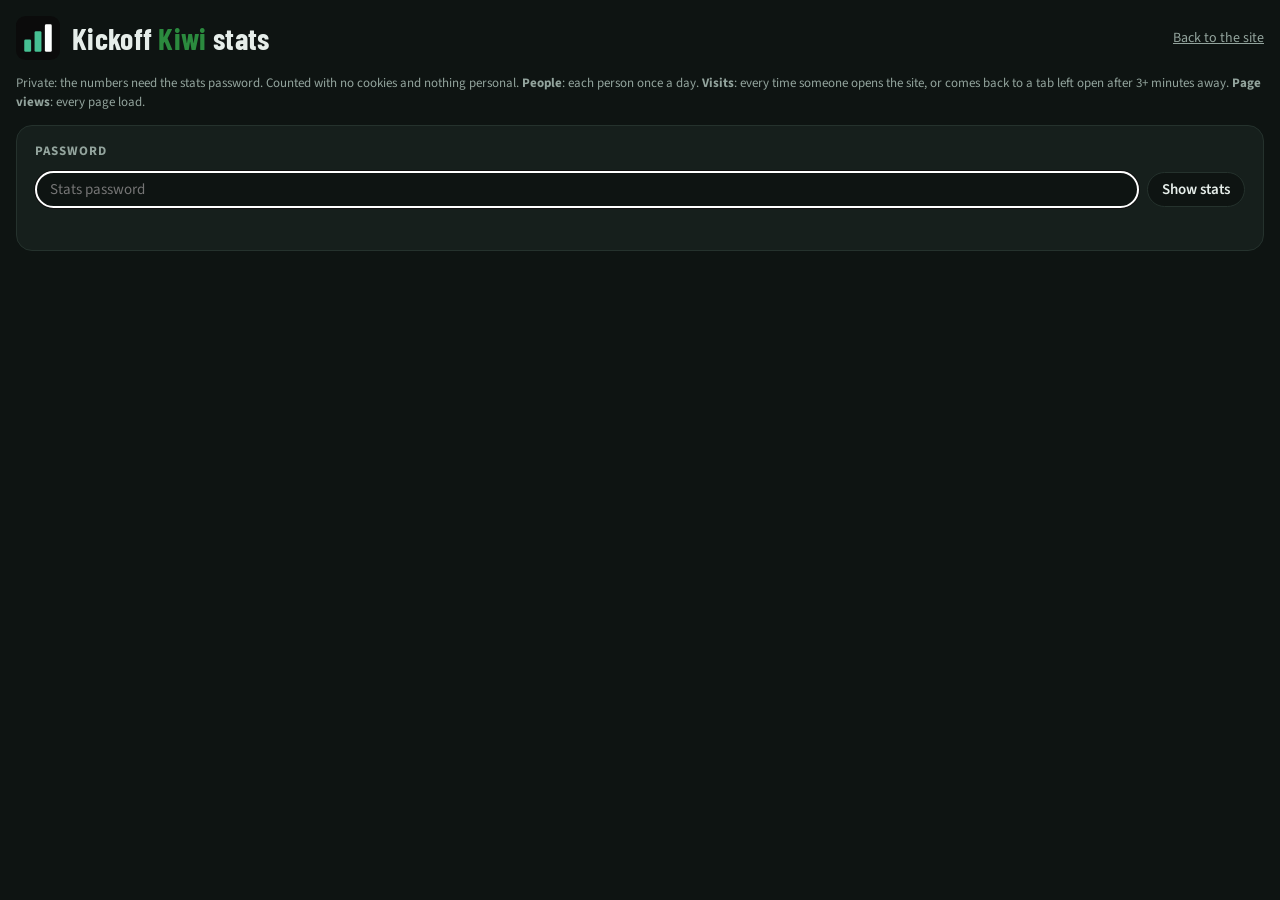
==== commit 8242508d: "Phoenix women (A-League Women, from the club's Wikipedia season page) and Tauihi (from the TV guide)" ====
--- a/stats.html
+++ b/stats.html
@@ -812,9 +812,10 @@
     ]],
     ['Kept for later', [
       ['todo', 'IndyCar and Formula E, for the Kiwi drivers', []],
-      ['todo', "Found by the TV guide check (live on Sky, not on the site): lawn bowls (the Blackjacks' Test series with India; the Oceania Championships at Orewa), the Fijian Cup touch and nines with NZ teams, and basketball's Rapid League", [['TV guide', 'https://i.mjh.nz/', 'listings only']]],
-      ['todo', "Women's club games: Super Rugby Aupiki, the Warriors' NRLW side, A-League Women", []],
-      ['todo', "NZ's own basketball leagues (the NBL and Tauihi) and Australia's Super Netball", []],
+      ['ok', "Added 18 Nov: the Wellington Phoenix women (A-League Women), every game of the season from the club's Wikipedia season page; and Tauihi, NZ's women's basketball league, whose games come from the TV guide as Sky lists them (about ten days ahead), at the time the coverage starts. Tauihi has no result source the site may read, so its results are entered by hand by the daily check", [['Wikipedia', 'https://en.wikipedia.org/wiki/2026%E2%80%9327_Wellington_Phoenix_FC_(women)_season', 'read for games and results'], ['TV guide', 'https://i.mjh.nz/', 'listings only']]],
+      ['todo', "Found by the TV guide check (live on Sky, not on the site): lawn bowls (the Blackjacks' Test series with India; the Oceania Championships at Orewa) and the Fijian Cup touch and nines with NZ teams", [['TV guide', 'https://i.mjh.nz/', 'listings only']]],
+      ['todo', "Women's club games: Super Rugby Aupiki and the Warriors' NRLW side", []],
+      ['todo', "NZ's men's basketball league (the NBL) and Australia's Super Netball", []],
       ['todo', 'AFL, the NFL, and Olympic-type sports with Kiwi stars (athletics, rowing, triathlon, squash)', []],
     ]],
   ] },
@@ -895,6 +896,7 @@
 ];
 // the big additions of data, newest first: kept by hand, a line each time a gap is filled or a new kind of data comes in
 const ADDED = [
+  ['18 Nov 2026', "The Wellington Phoenix women (A-League Women, the whole season from Wikipedia) and Tauihi, NZ's women's basketball league (from the TV guide), each with its own switch under Football and Basketball; both stay off the row of running series"],
   ['17 Nov 2026', "A check for one-offs: live sport in the TV guide that matches no game on the site, New Zealand's first (On TV, not on the site, above); the daily check reads it"],
   ['17 Nov 2026', "Rugby sevens (under Rugby): the world series' nine tournaments from Wikipedia, one card each with the men's and women's winners behind the spoiler guard; and the America's Cup match (under Sailing), 10 to 18 July 2027 in Naples; and the NASCAR Cup Series (under Motorsport), every points race"],
   ['14 Nov 2026', "NZ women's domestic cricket and Australia's domestic cricket as one card a day, like the NBA's, when they're played Friday to Sunday or on a busy day, opening the competition's page; taps counted as Cricket day card (and the NBA card's taps are now kept too)"],
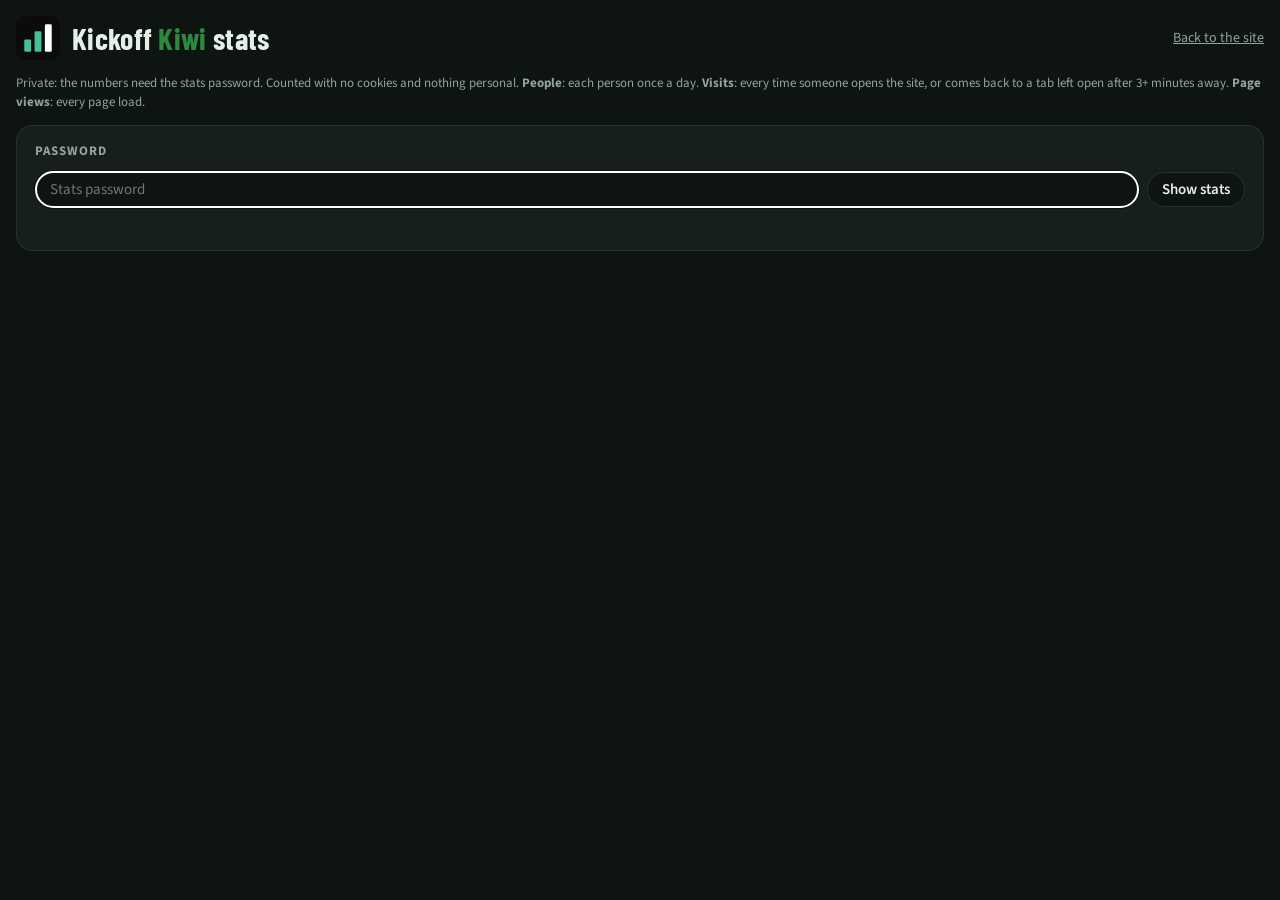
==== commit 730fad79: "Daily check, 20 Nov: netball series game 2's result, entered by hand The series is hand-kept and no " ====
--- a/stats.html
+++ b/stats.html
@@ -524,7 +524,7 @@
     <div class="grid two pastebox" id="pastebox">
       <section class="card" id="errCard"><h2>Errors on visitors' devices</h2><div class="bars" id="error"></div><p class="note">Problems in the site's own code; each is worth a look. <b>✓ Fixed</b> marks one already dealt with (counts from before the fix stay in the range); <b>⚠ Back</b> means a page with the fix sent it again. From v404 each error ends with the version of the page that sent it, [v404].</p></section>
       <section class="card"><h2>Site checks</h2><div id="sitechk"></div><p class="note">The live site, checked from outside every 10 minutes (from 3 Nov 2026): the page and its feed answer, and the feed is whole and less than 90 minutes old. A problem's times are the checks either side of it, so it's known to 10 minutes. A problem only one visitor's connection had doesn't show here: a page that had to ask for its feed again shows in Errors as "Feed asked again". Kept 30 days.</p></section>
-      <section class="card"><h2>Load speed</h2><div class="bars" id="speed"></div><p class="note">How long until the first games were on screen.</p></section>
+      <section class="card"><h2>Load speed</h2><div class="bars" id="speed"></div><p class="note">How long until the first games were on screen. From 18 Nov 2026 a repeat visit shows the games saved from the last visit first, so its time is to those.</p></section>
       <section class="card"><h2>Slow loads</h2><p class="note">Loads that took 4s or more (counted from 25 Oct 2026). The connection and memory are only reported by Chrome-based browsers. "Out of sight" means the page was behind another tab or app, or the phone was locked, while it loaded.</p>
         <h3 class="thh">Took longest</h3><div class="bars" id="slowpart"></div>
         <h3 class="thh">Page in sight</h3><div class="bars" id="slowseen"></div>
@@ -770,8 +770,10 @@
 // games the site missed or had wrong, newest first, kept by hand (the daily check adds a line for each one it finds, filled
 // or not): [date found, competition, game, what was wrong, what was done, found by]. Never a score or result here
 const MISSED = [
+  ['19 Nov 2026', "Dean Jones Trophy and Women's Big Bash League", 'New South Wales v South Australia, Queensland v Tasmania, Victoria v Western Australia (Mon 16 Nov) and Adelaide Strikers v Sydney Sixers (Tue 17 Nov)', "No result: Wikipedia's season pages list the games but hadn't been given their results (the Dean Jones Trophy page was last edited on 14 Nov)", "Not filled: the only report found for the WBBL game is on a site the rules allow a link to but no data from. The feed keeps asking Wikipedia and fills all four when it's updated", 'the daily check'],
+  ['18 Nov 2026', 'WM New Zealand Netball Series', 'Silver Ferns v Net Blacks, games 2 and 3 (19 and 21 Nov, Hamilton)', "Start 10 minutes early: 7:30pm is when Sky's coverage starts; the Silver Ferns' fixtures page gives the centre pass as 7:40pm", 'Fixed by hand; game 1\'s result was checked against the Silver Ferns\' own report after the owner queried it, and it agrees', 'a check after the owner asked'],
   ['18 Nov 2026', 'Black Sticks v India and Black Caps v India', "The hockey test (Thu 19 Nov, Auckland) and the 1st cricket Test (from Thu 19 Nov, Wellington)", "Wrong TV listings: the hockey game showed the cricket Test's late coverage as its own (delayed, Sky Sport 4), and the Test showed an 8:35am start on Sky Sport 1 from a highlights slot. The guide shortens highlights to Hls, which wasn't being left out, and both games are New Zealand v India", "Fixed: shortened highlights and wraps are left out, and a listing that names another sport's national side (Blackcaps for a hockey game) no longer counts. Found by comparing hand-kept games with the TV guide", 'the daily check'],
-  ['18 Nov 2026', 'WM New Zealand Netball Series', 'Silver Ferns v Net Blacks, game 1 (Tue 17 Nov, Hamilton), and games 2 and 3 to come', "No result: the games are hand-kept and no source the site may read has this series (Wikipedia has no page for it)", "Game 1's result entered by hand from a match report on 18 Nov; games 2 and 3 get the same the morning after each, by the daily check", 'the daily check'],
+  ['18 Nov 2026', 'WM New Zealand Netball Series', 'Silver Ferns v Net Blacks, game 1 (Tue 17 Nov, Hamilton), and games 2 and 3 to come', "No result: the games are hand-kept and no source the site may read has this series (Wikipedia has no page for it)", "Game 1's result entered by hand from a match report on 18 Nov and game 2's on 20 Nov (from one report, not cross-checked); game 3 gets the same the morning after, by the daily check", 'the daily check'],
   ['17 Nov 2026', 'WM New Zealand Netball Series', 'Silver Ferns v Net Blacks, three games (17, 19 and 21 Nov, Hamilton)', "Not on the site: the Silver Ferns' games are hand-kept and stopped at the Constellation Cup", "Added by hand before the first game, from the TV guide: 7:30pm each night, live on Sky Sport, replayed free on Sky Open the next day", 'the owner'],
   ['17 Nov 2026', 'Pakistan v Sri Lanka', '2nd Test (from Tue 17 Nov)', "Shown starting half an hour late (10am local, when play starts at 9:30am) and still at Lahore, after it was moved to Rawalpindi for smog: the game is hand-kept and wasn't rechecked", "Fixed by hand: 9:30am local (5:30pm NZ) each day, at Rawalpindi. The 1st Test's time corrected too", 'the owner'],
   ['16 Nov 2026', 'A-League Women', 'Wellington Phoenix v Sydney FC (Sun 15 Nov, Porirua)', 'No result: the game is hand-kept', "Filled from Wikipedia's season page", 'the daily check'],
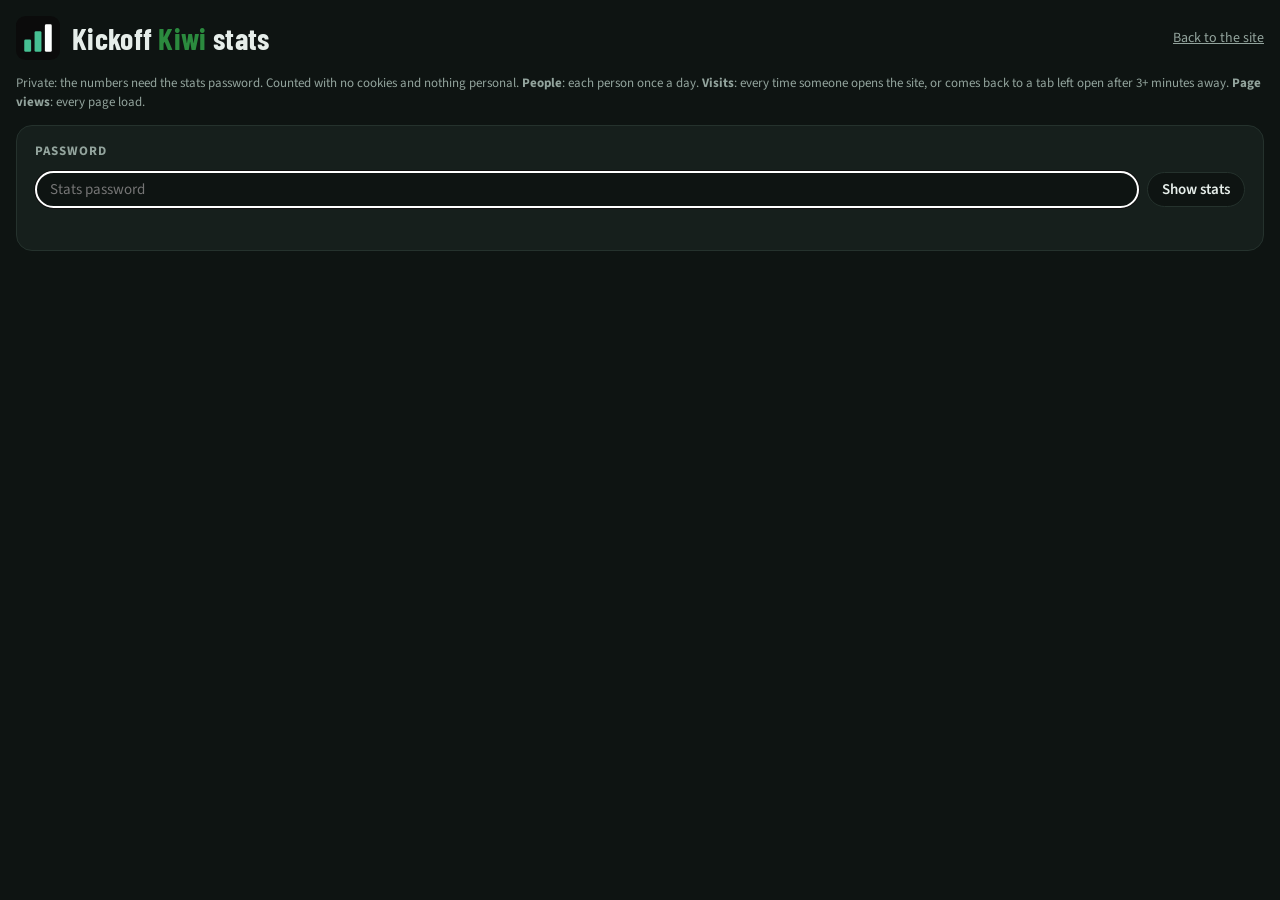
==== commit 8f4255f9: "Daily check, 20 Nov: the rest of the Plunket Shield season, by hand Only round 1 was on the site, an" ====
--- a/stats.html
+++ b/stats.html
@@ -770,6 +770,7 @@
 // games the site missed or had wrong, newest first, kept by hand (the daily check adds a line for each one it finds, filled
 // or not): [date found, competition, game, what was wrong, what was done, found by]. Never a score or result here
 const MISSED = [
+  ['20 Nov 2026', 'Plunket Shield', 'Rounds 2 to 8 (21 games, from Fri 27 Nov to late March)', "Not on the site: only round 1 had been added by hand, and Wikipedia's season page lists no games", "Added by hand from NZC's schedule (dates, sides and grounds). It gives no start times, so each shows the usual 10:30am. Results wait for Wikipedia", 'the daily check'],
   ['19 Nov 2026', "Dean Jones Trophy and Women's Big Bash League", 'New South Wales v South Australia, Queensland v Tasmania, Victoria v Western Australia (Mon 16 Nov) and Adelaide Strikers v Sydney Sixers (Tue 17 Nov)', "No result: Wikipedia's season pages list the games but hadn't been given their results (the Dean Jones Trophy page was last edited on 14 Nov)", "Not filled: the only report found for the WBBL game is on a site the rules allow a link to but no data from. The feed keeps asking Wikipedia and fills all four when it's updated", 'the daily check'],
   ['18 Nov 2026', 'WM New Zealand Netball Series', 'Silver Ferns v Net Blacks, games 2 and 3 (19 and 21 Nov, Hamilton)', "Start 10 minutes early: 7:30pm is when Sky's coverage starts; the Silver Ferns' fixtures page gives the centre pass as 7:40pm", 'Fixed by hand; game 1\'s result was checked against the Silver Ferns\' own report after the owner queried it, and it agrees', 'a check after the owner asked'],
   ['18 Nov 2026', 'Black Sticks v India and Black Caps v India', "The hockey test (Thu 19 Nov, Auckland) and the 1st cricket Test (from Thu 19 Nov, Wellington)", "Wrong TV listings: the hockey game showed the cricket Test's late coverage as its own (delayed, Sky Sport 4), and the Test showed an 8:35am start on Sky Sport 1 from a highlights slot. The guide shortens highlights to Hls, which wasn't being left out, and both games are New Zealand v India", "Fixed: shortened highlights and wraps are left out, and a listing that names another sport's national side (Blackcaps for a hockey game) no longer counts. Found by comparing hand-kept games with the TV guide", 'the daily check'],
@@ -898,6 +899,7 @@
 ];
 // the big additions of data, newest first: kept by hand, a line each time a gap is filled or a new kind of data comes in
 const ADDED = [
+  ['20 Nov 2026', "The rest of the Plunket Shield season: rounds 2 to 8, 21 games from 27 November to late March (by hand from NZC's schedule)"],
   ['18 Nov 2026', "The Wellington Phoenix women (A-League Women, the whole season from Wikipedia) and Tauihi, NZ's women's basketball league (from the TV guide), each with its own switch under Football and Basketball; both stay off the row of running series"],
   ['17 Nov 2026', "A check for one-offs: live sport in the TV guide that matches no game on the site, New Zealand's first (On TV, not on the site, above); the daily check reads it"],
   ['17 Nov 2026', "Rugby sevens (under Rugby): the world series' nine tournaments from Wikipedia, one card each with the men's and women's winners behind the spoiler guard; and the America's Cup match (under Sailing), 10 to 18 July 2027 in Naples; and the NASCAR Cup Series (under Motorsport), every points race"],
